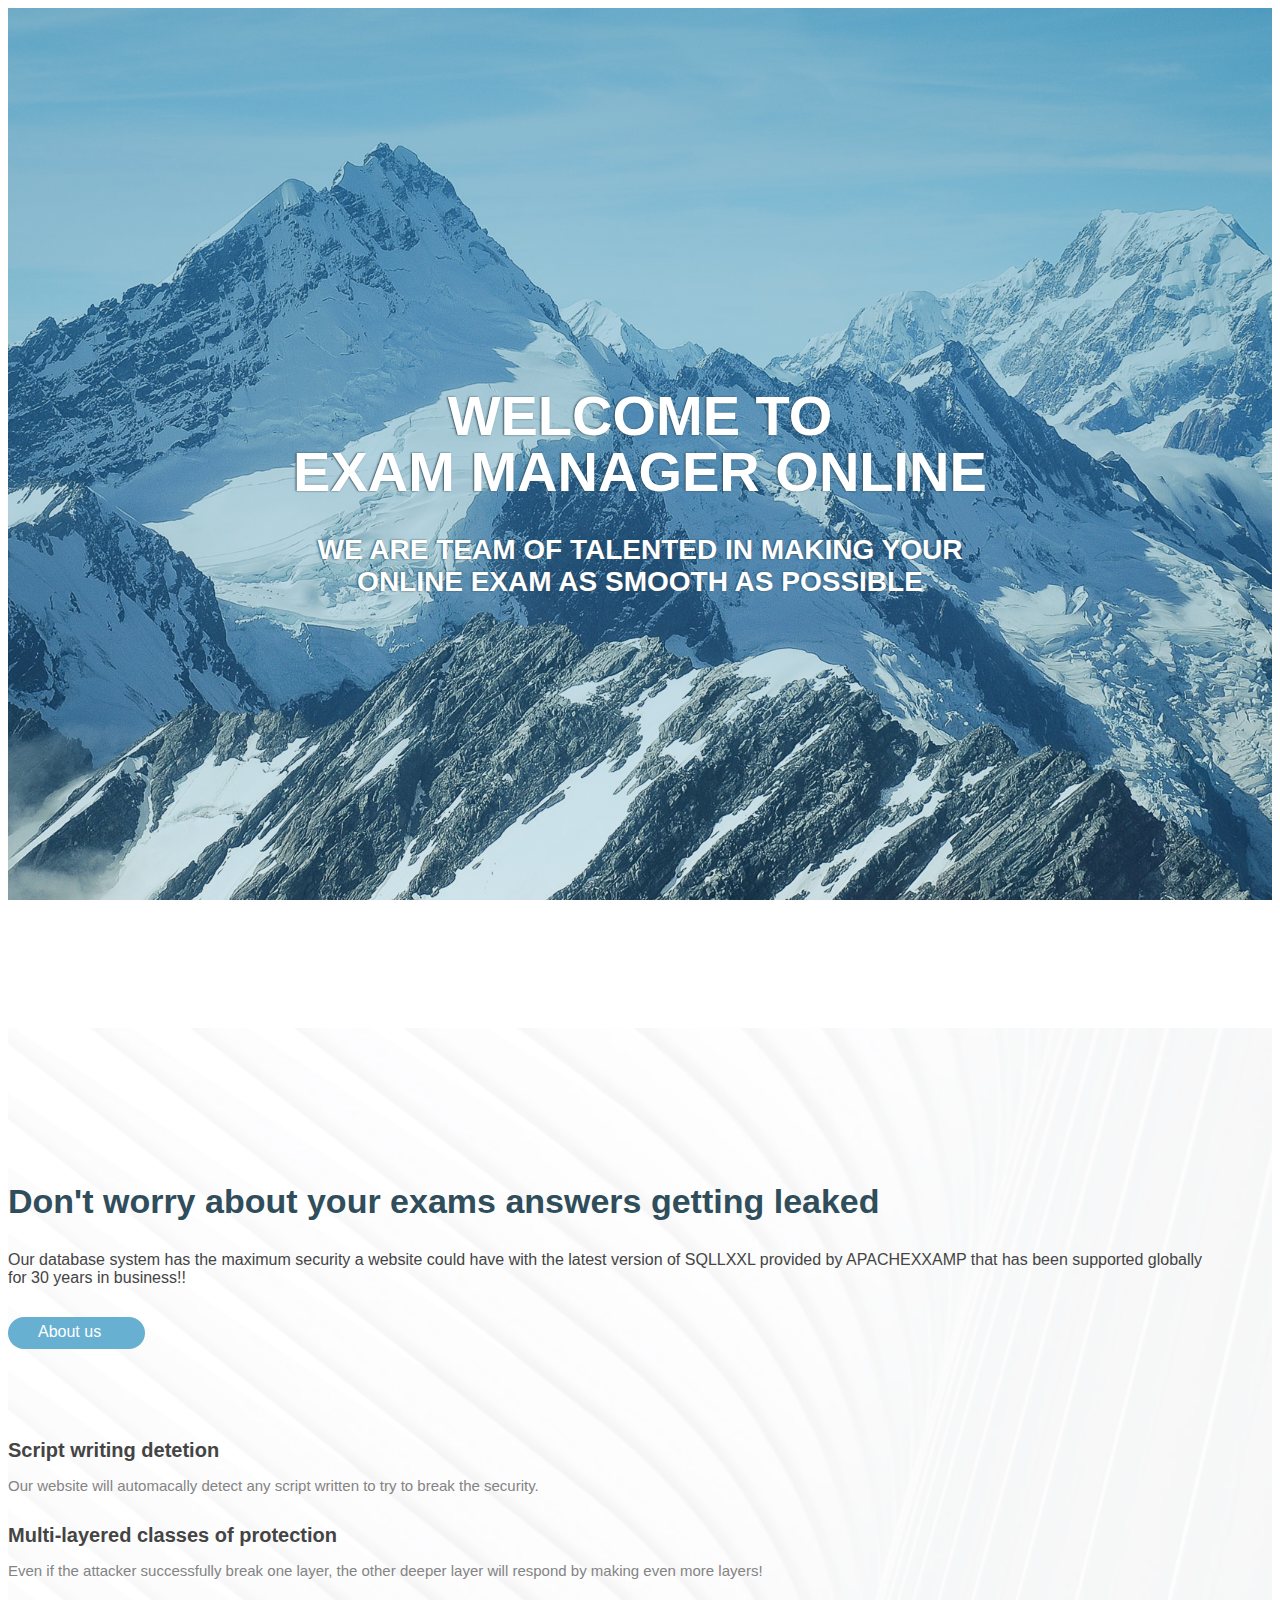
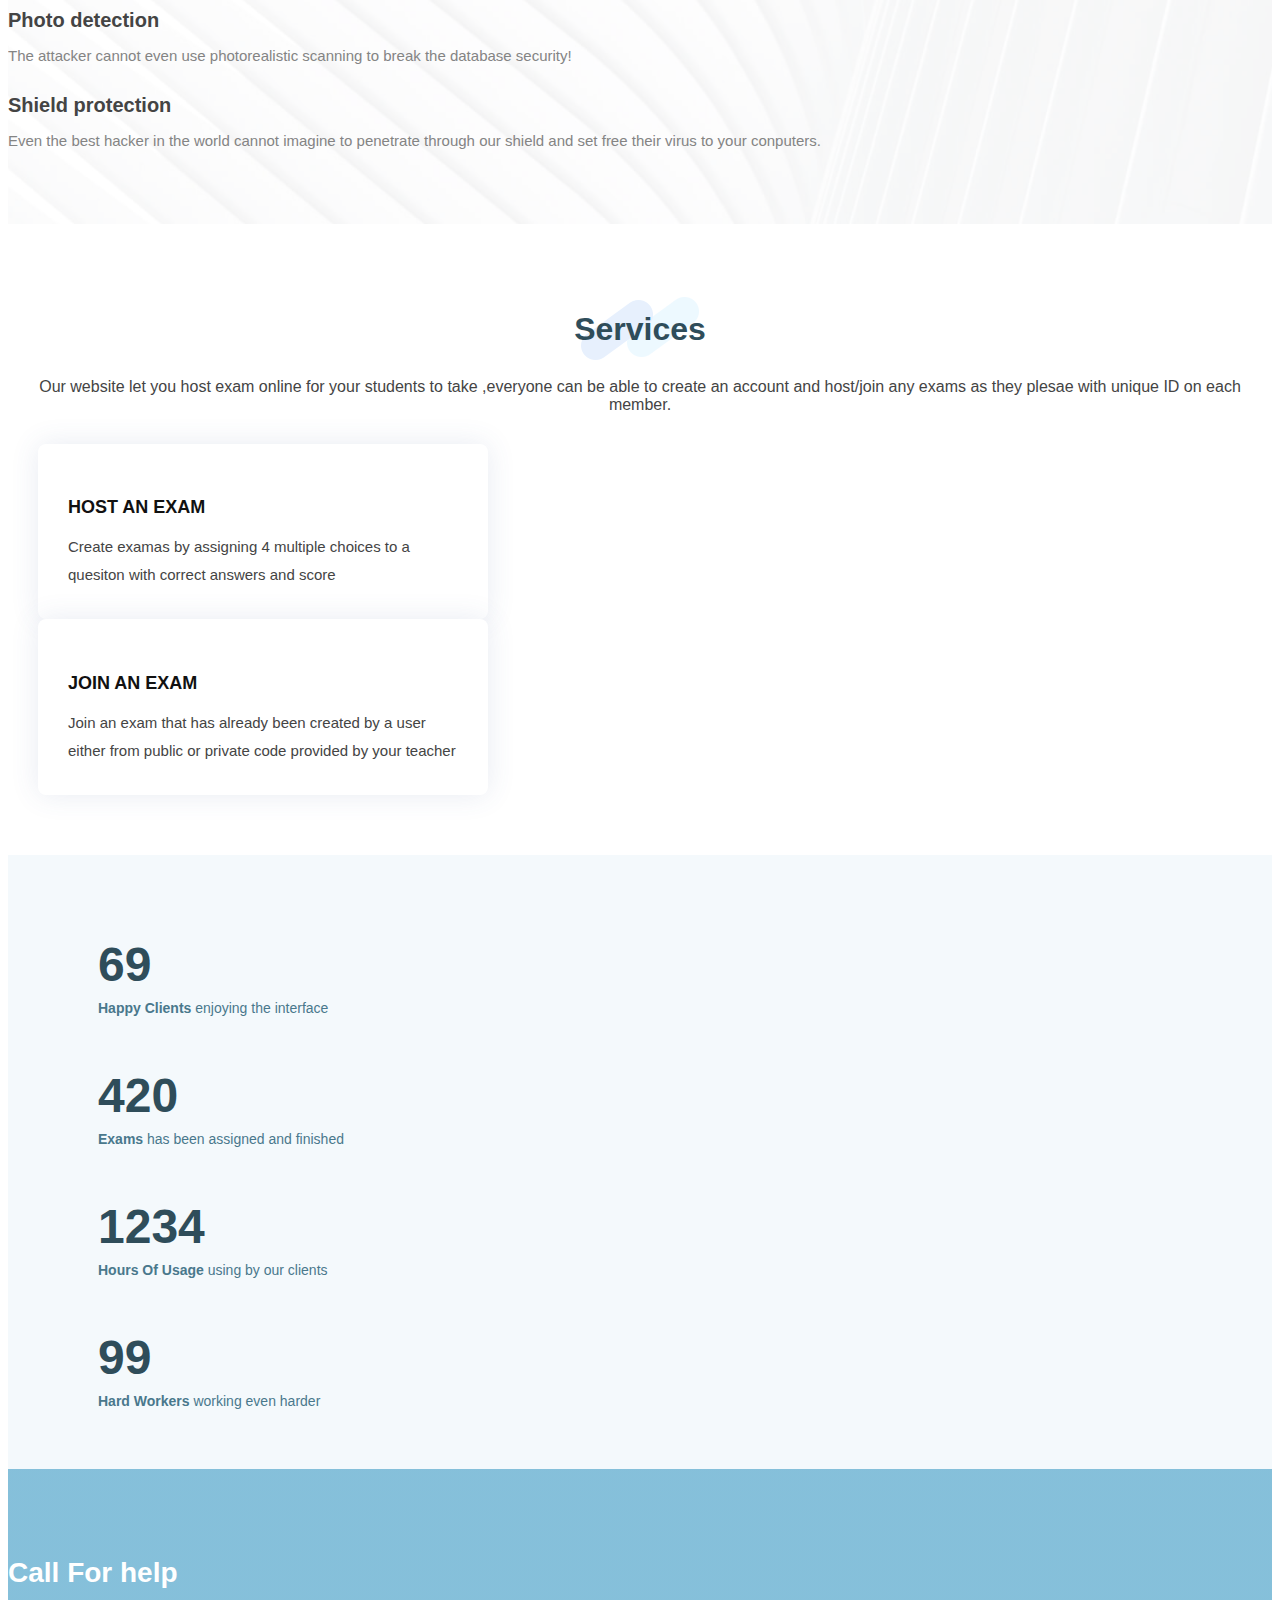
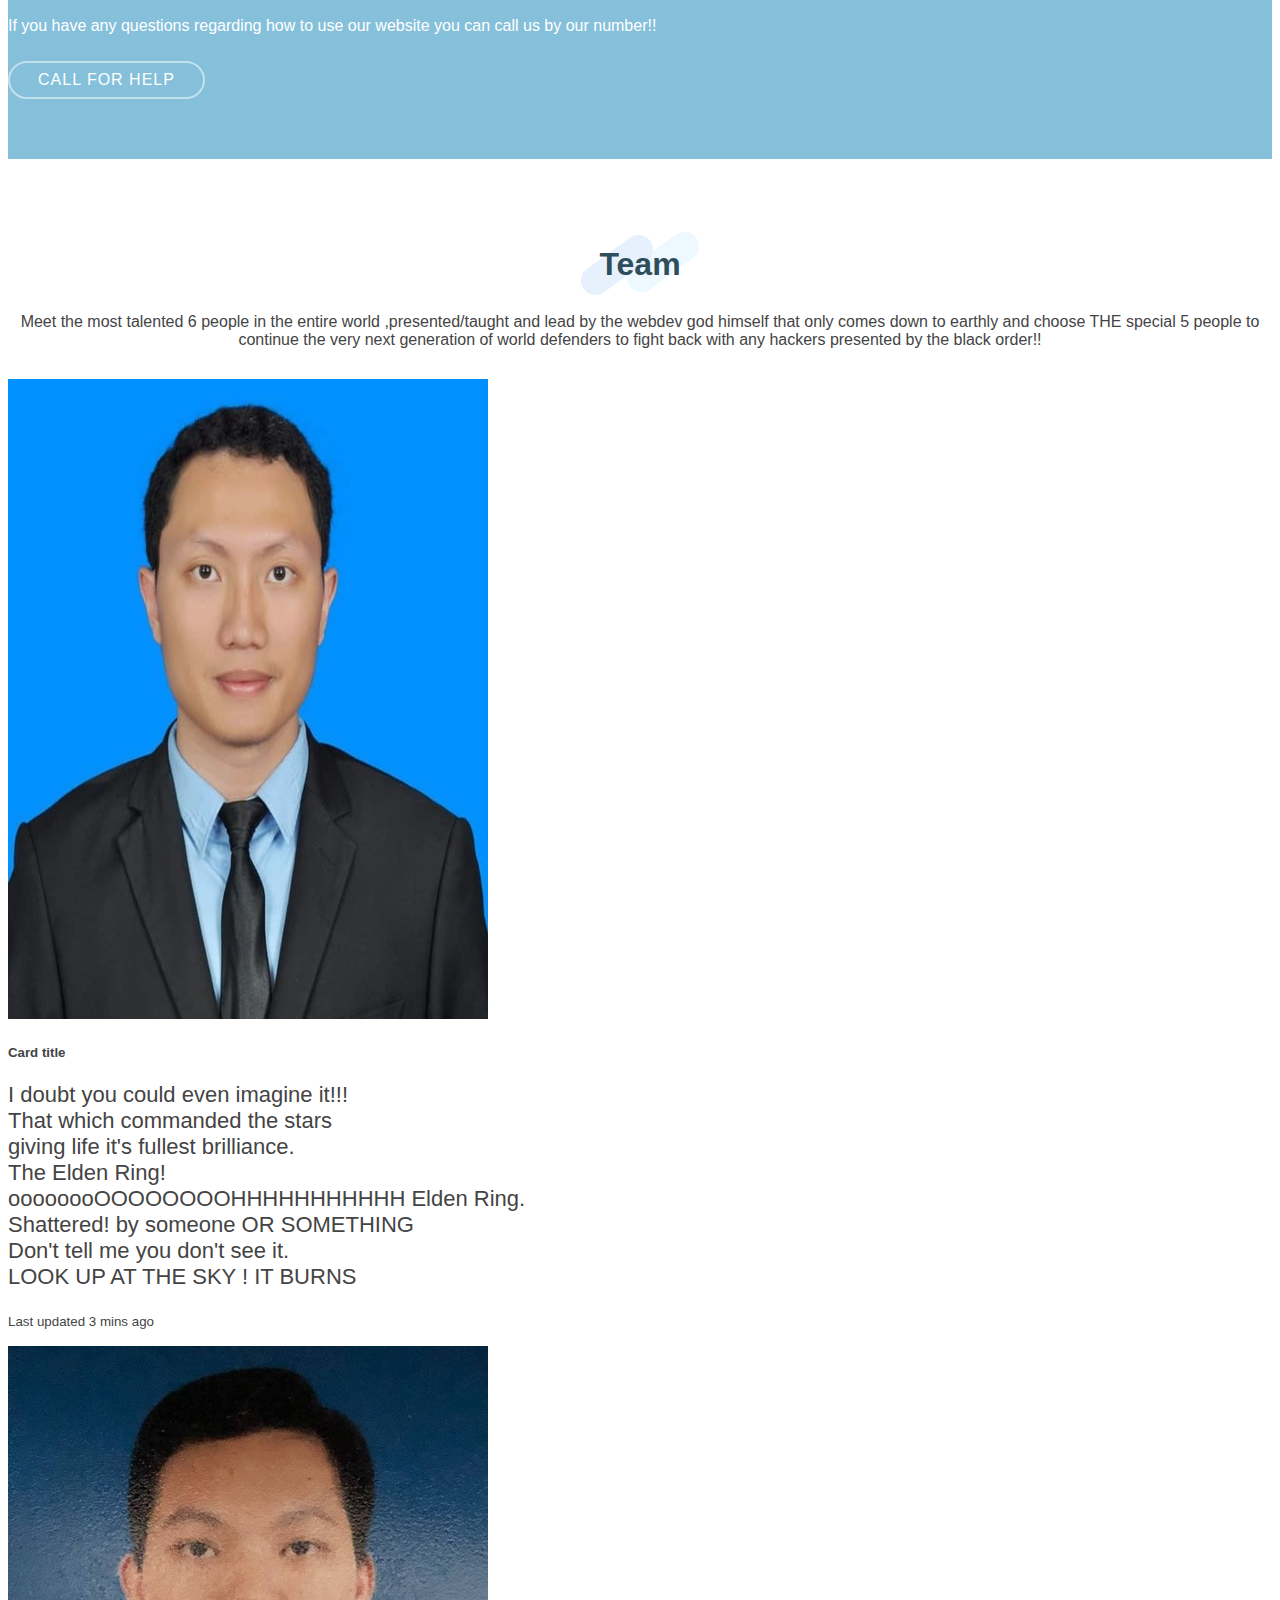
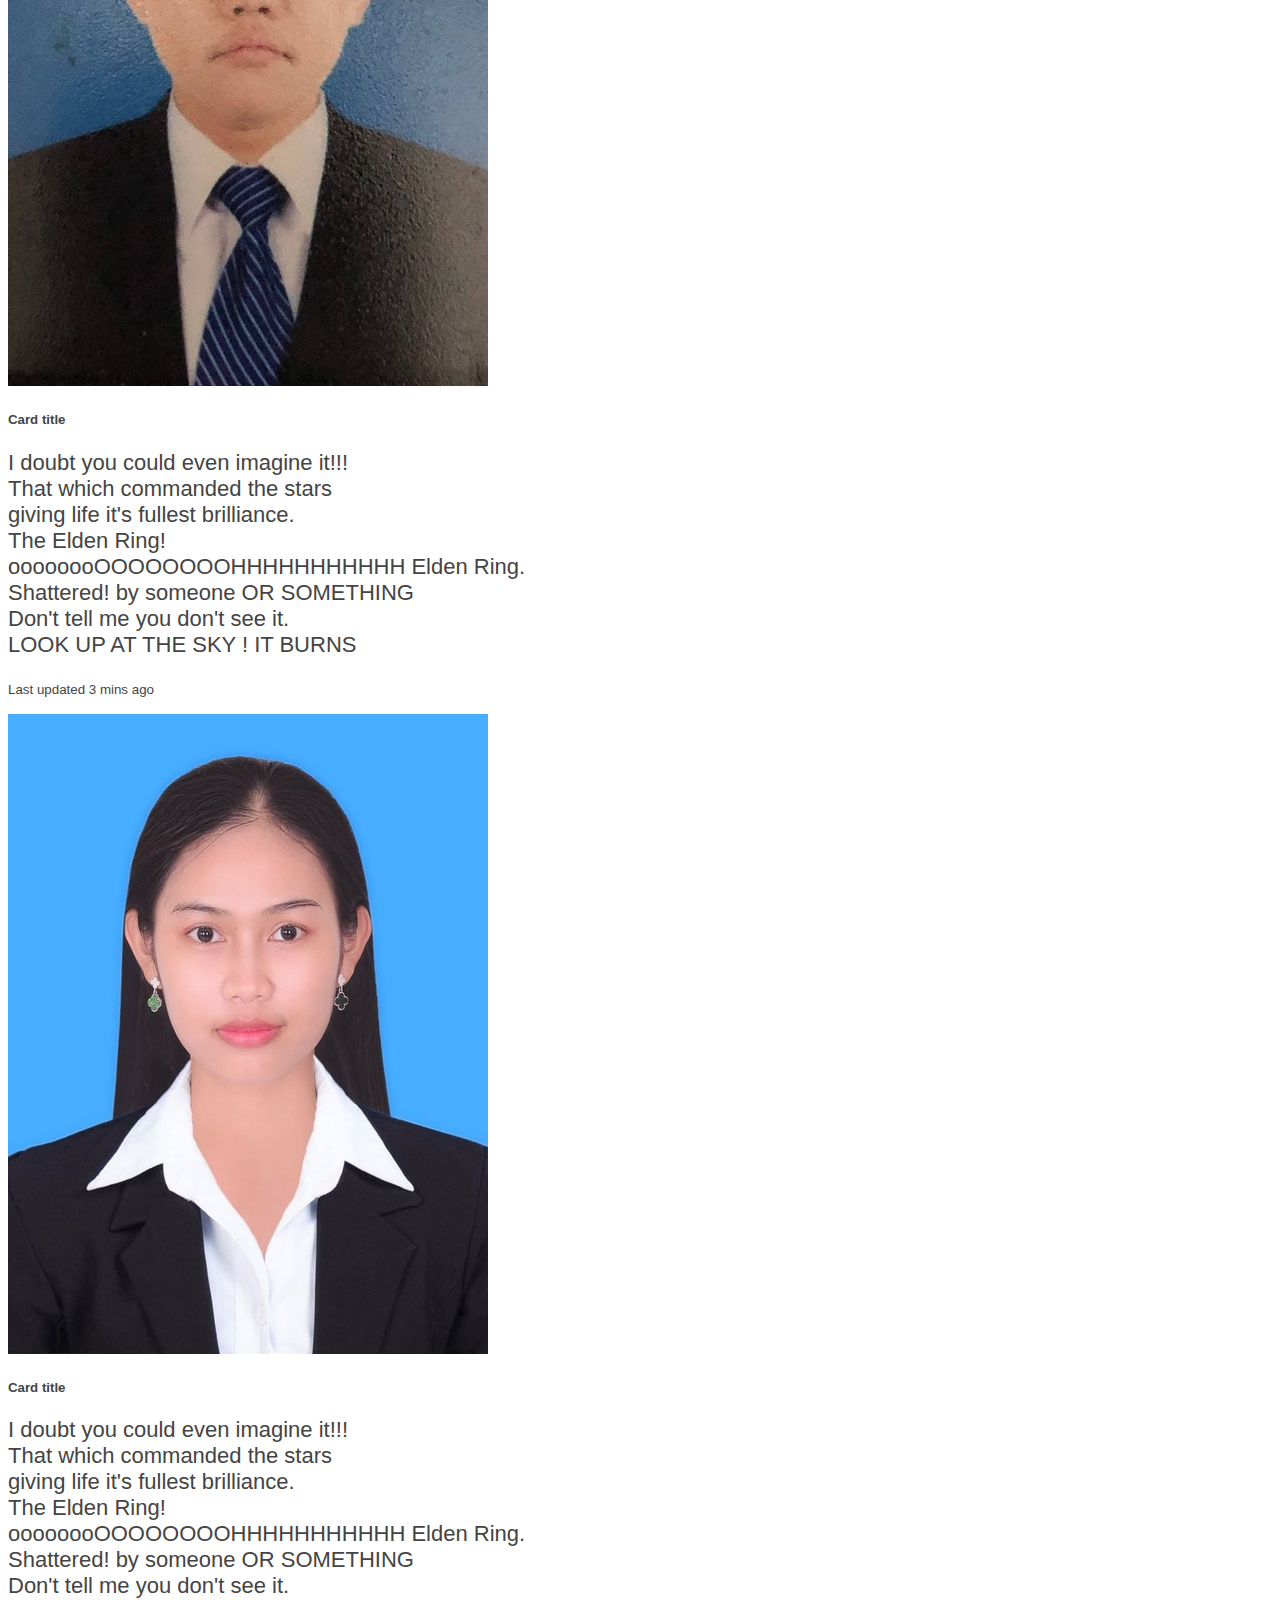
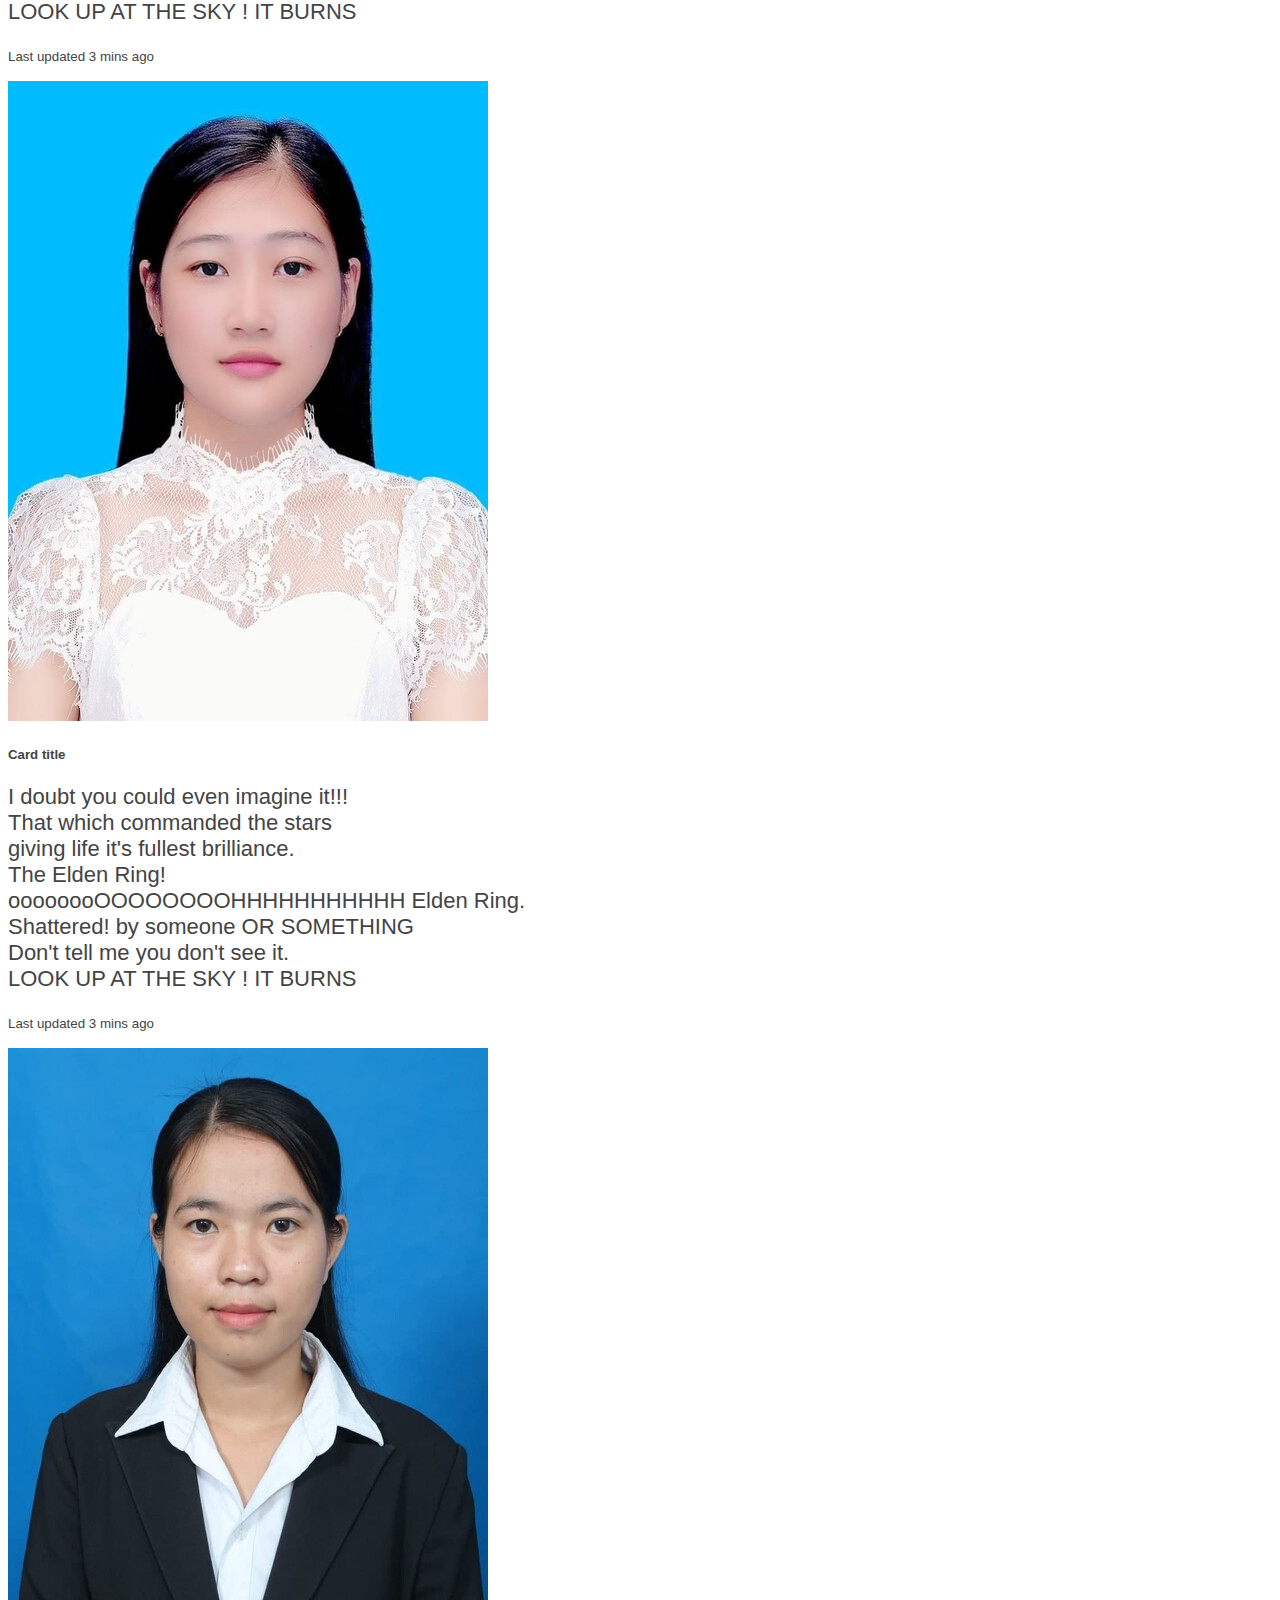
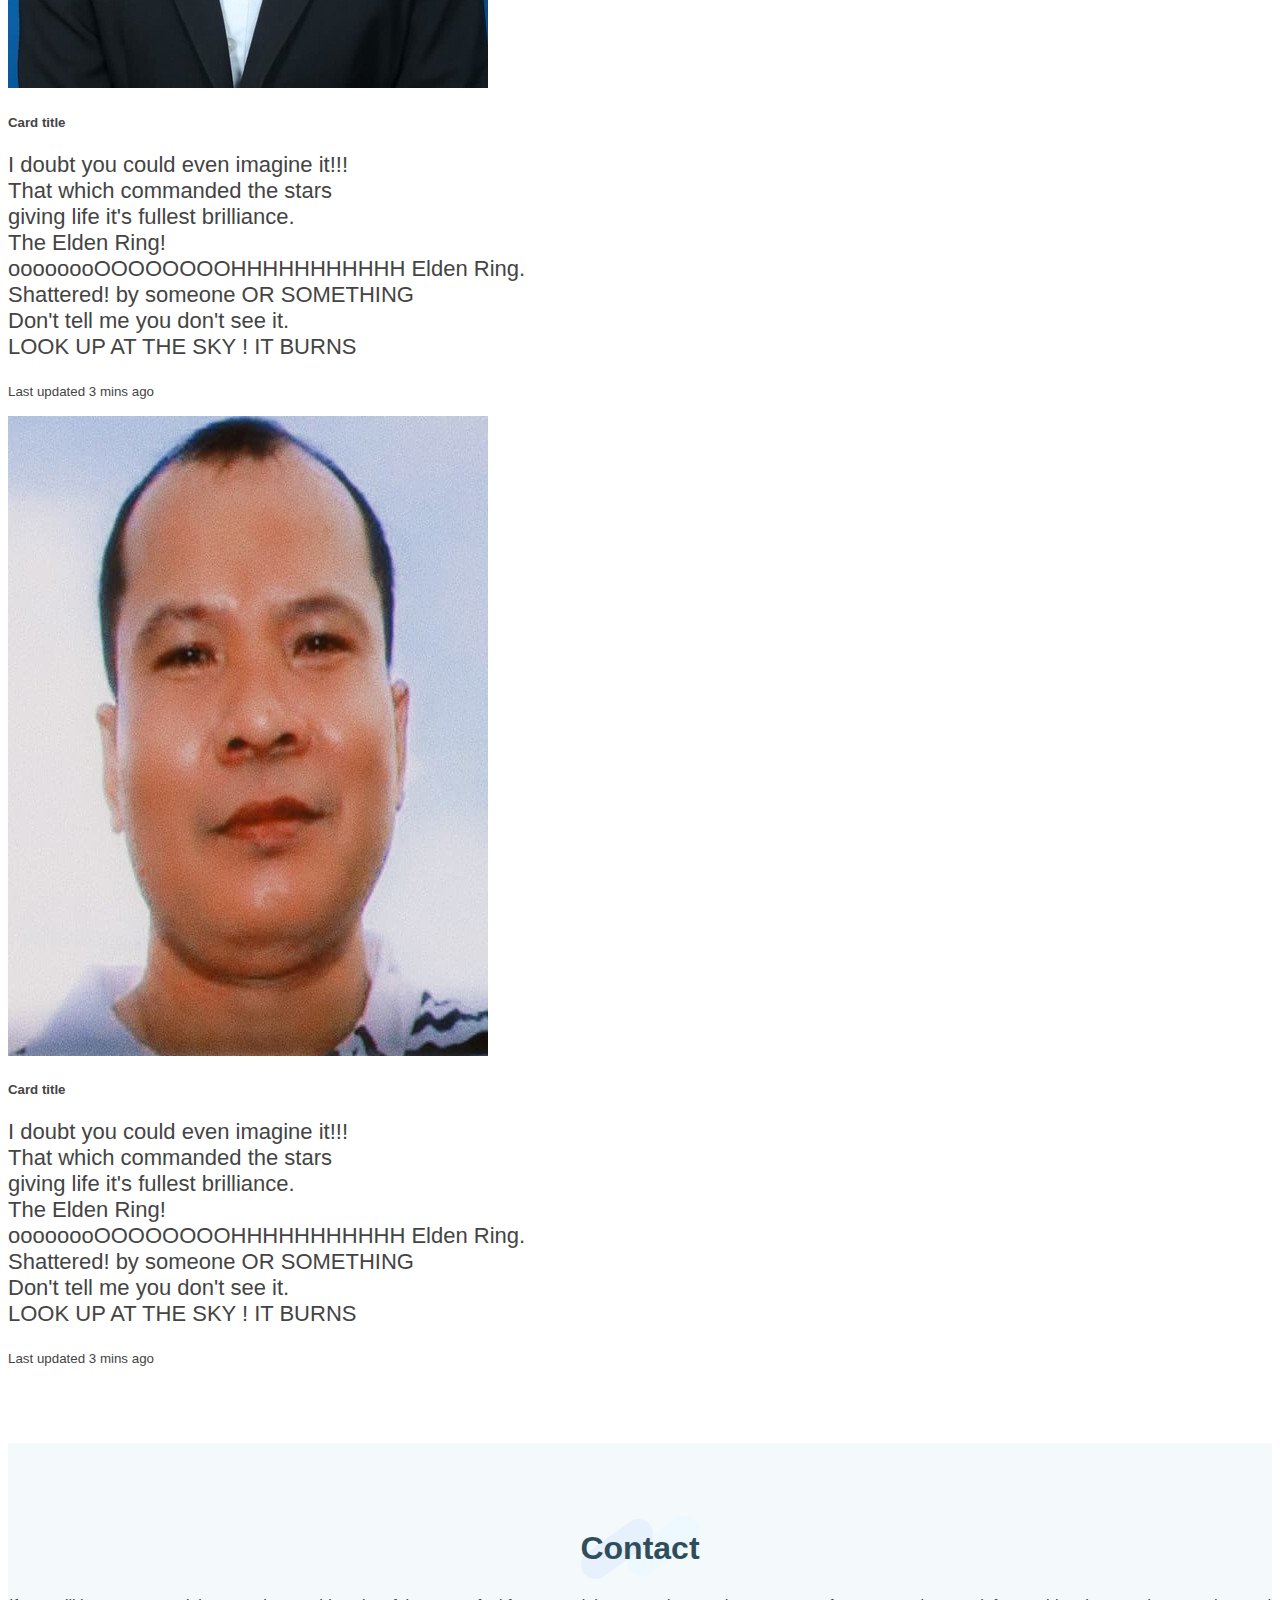
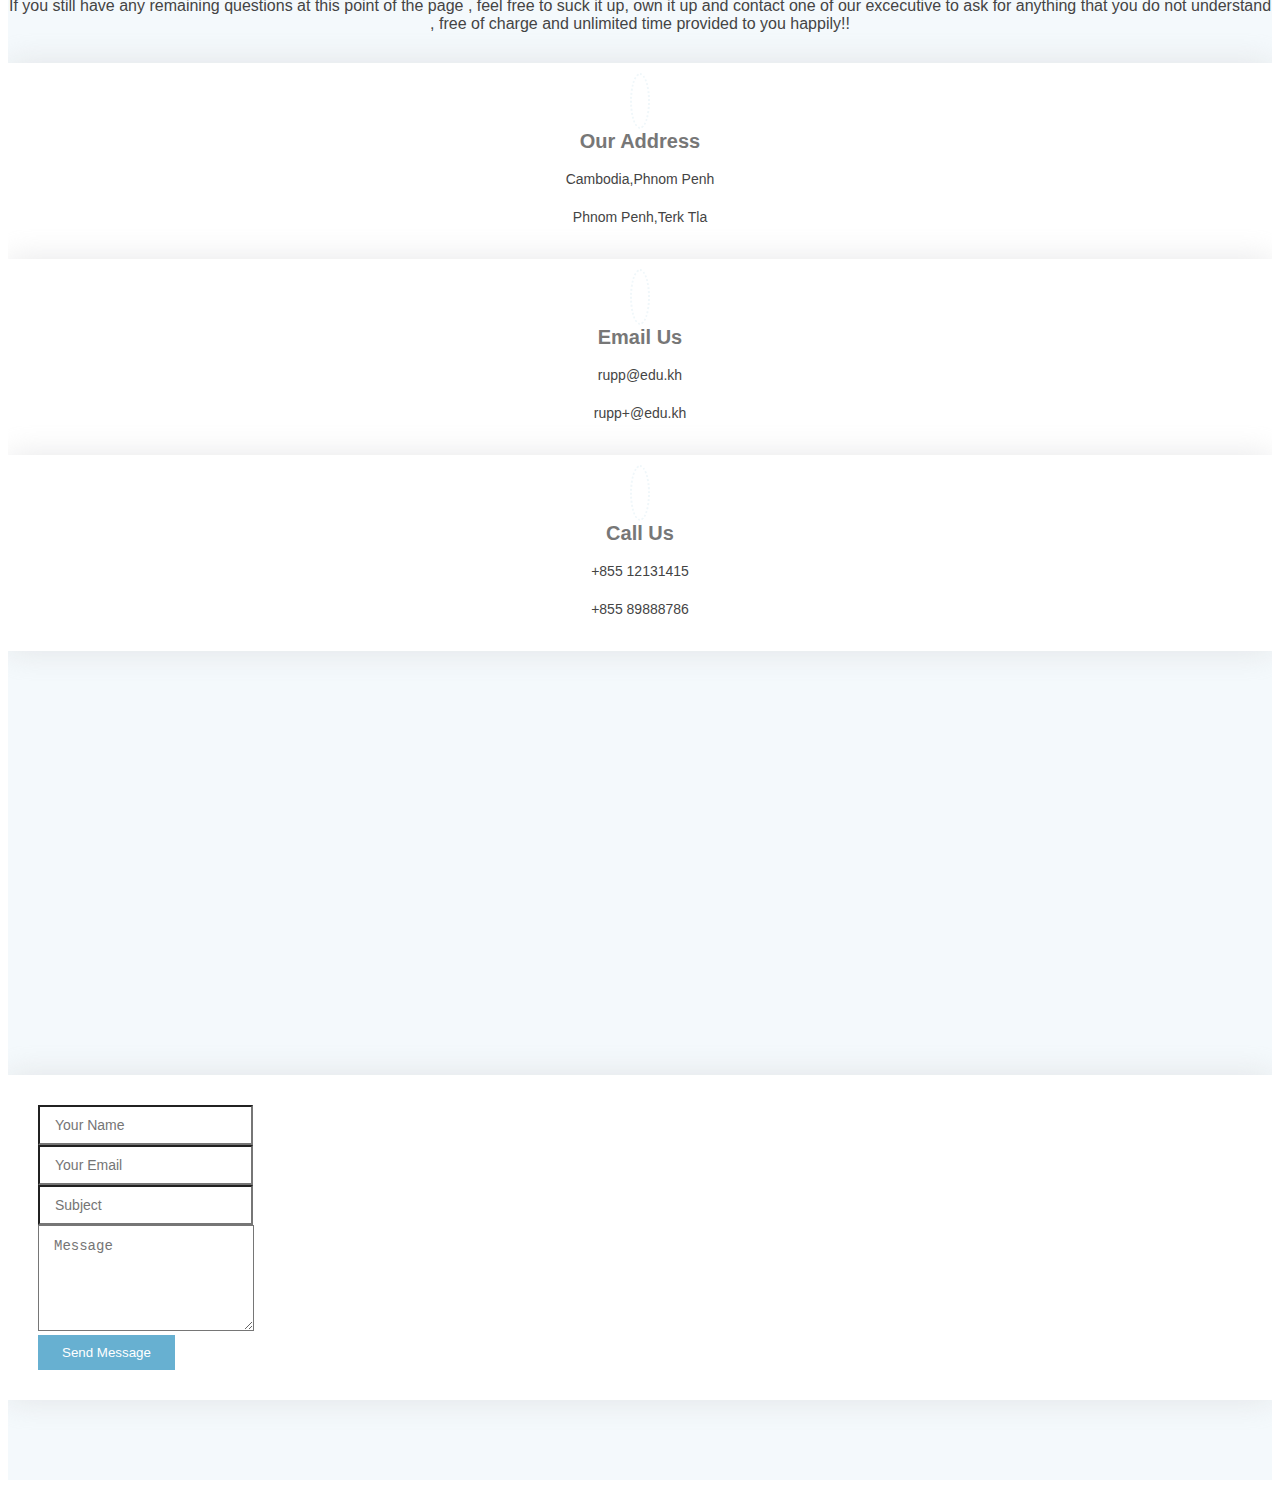
==== public/html/about.html @ d36c4e42 "updated commission" ====
<!DOCTYPE html>
<html lang="en">
<head>
    <meta charset="UTF-8">
    <meta http-equiv="X-UA-Compatible" content="IE=edge">
    <meta name="viewport" content="width=device-width, initial-scale=1.0">
    <title>Exam Manager | About</title>

    <link href="../css/about.css" rel="stylesheet">

    <script>
        var about = document.getElementById("about");
        about.classList.add("active");
    </script>
</head>
<body>
      <!-- ======= Hero Section ======= -->
  <section id="hero">
    <div class="hero-container" data-aos="fade-up">
      <h1>Welcome to <br> Exam Manager Online</h1>
      <h2>We are team of talented in making your <br> online exam as smooth as possible</h2>
    </div>
  </section><!-- End Hero -->

  <main id="main">

    <!-- ======= About Section ======= -->
    <section id="about" class="about">
      <div class="container">

        <div class="row no-gutters">
          <div class="content col-xl-5 d-flex align-items-stretch" data-aos="fade-up">
            <div class="content">
              <h3>Don't worry about your exams answers getting leaked</h3>
              <p>
                Our database system has the maximum security a website could have with the latest version of SQLLXXL provided by APACHEXXAMP that has been supported globally for 30 years in business!!
              </p>
              <a href="#" class="about-btn">About us <i class="bx bx-chevron-right"></i></a>
            </div>
          </div>
          <div class="col-xl-7 d-flex align-items-stretch">
            <div class="icon-boxes d-flex flex-column justify-content-center">
              <div class="row">
                <div class="col-md-6 icon-box" data-aos="fade-up" data-aos-delay="100">
                  <i class="bx bx-receipt"></i>
                  <h4>Script writing detetion</h4>
                  <p>Our website will automacally detect any script written to try to break the security.</p>
                </div>
                <div class="col-md-6 icon-box" data-aos="fade-up" data-aos-delay="200">
                  <i class="bx bx-cube-alt"></i>
                  <h4>Multi-layered classes of protection</h4>
                  <p>Even if the attacker successfully break one layer, the other deeper layer will respond by making even more layers!</p>
                </div>
                <div class="col-md-6 icon-box" data-aos="fade-up" data-aos-delay="300">
                  <i class="bx bx-images"></i>
                  <h4>Photo detection</h4>
                  <p>The attacker cannot even use photorealistic scanning to break the database security!</p>
                </div>
                <div class="col-md-6 icon-box" data-aos="fade-up" data-aos-delay="400">
                  <i class="bx bx-shield"></i>
                  <h4>Shield protection</h4>
                  <p>Even the best hacker in the world cannot imagine to penetrate through our shield and set free their virus to your conputers.</p>
                </div>
              </div>
            </div><!-- End .content-->
          </div>
        </div>

      </div>
    </section><!-- End About Section -->

    <!-- ======= Services Section ======= -->
    <section id="services" class="services">
      <div class="container">

        <div class="section-title" data-aos="fade-in" data-aos-delay="100">
          <h2>Services</h2>
          <p>Our website let you host exam online for your students to take ,everyone can be able to create an account and host/join any exams as they plesae with unique ID on each member.</p>
        </div>

        <div class="row justify-content-center">
          <div class="col-md-12 col-lg-6 d-flex align-items-stretch mb-5 mb-lg-0" style="max-width:450px;margin:0px 30px;">
            <div class="icon-box" data-aos="fade-up">
              <div class="icon"><i class="bi bi-clipboard2"></i></div>
              <h4 class="title"><a href="../php/testmaking.php">HOST AN EXAM</a></h4>
              <p class="description">Create examas by assigning 4 multiple choices to a quesiton with correct answers and score</p>
            </div>
          </div>

          <div class="col-md-12 col-lg-6 d-flex align-items-stretch mb-5 mb-lg-0" style="max-width:450px;margin:0px 30px;">
            <div class="icon-box" data-aos="fade-up" data-aos-delay="100">
              <div class="icon"><i class="bi bi-clipboard2-check"></i></div>
              <h4 class="title"><a href="../php/TestTaking.php">JOIN AN EXAM</a></h4>
              <p class="description">Join an exam that has already been created by a user either from public or private code provided by your teacher</p>
            </div>
          </div>

        </div>

      </div>
    </section><!-- End Services Section -->

    <!-- ======= Counts Section ======= -->
    <section id="counts" class="counts  section-bg">
      <div class="container">

        <div class="row no-gutters">

          <div class="col-lg-3 col-md-6 d-md-flex align-items-md-stretch">
            <div class="count-box">
              <i class="bi bi-emoji-smile"></i>
              <span>69</span>
              <p><strong>Happy Clients</strong> enjoying the interface</p>
            </div>
          </div>

          <div class="col-lg-3 col-md-6 d-md-flex align-items-md-stretch">
            <div class="count-box">
              <i class="bi bi-journal-richtext"></i>
              <span>420</span>
              <p><strong>Exams</strong> has been assigned and finished</p>
            </div>
          </div>

          <div class="col-lg-3 col-md-6 d-md-flex align-items-md-stretch">
            <div class="count-box">
                <i class="bi bi-person-workspace"></i>
              <span>1234</span>
              <p><strong>Hours Of Usage</strong> using by our clients</p>
            </div>
          </div>

          <div class="col-lg-3 col-md-6 d-md-flex align-items-md-stretch">
            <div class="count-box">
              <i class="bi bi-people"></i>
              <span>99</span>
              <p><strong>Hard Workers</strong> working even harder</p>
            </div>
          </div>

        </div>

      </div>
    </section><!-- End Counts Section -->

    <!-- ======= Cta Section ======= -->
    <section id="cta" class="cta">
      <div class="container" data-aos="zoom-in">

        <div class="text-center">
          <h3>Call For help</h3>
          <p> If you have any questions regarding how to use our website you can call us by our number!!</p>
          <a class="cta-btn" href="#callus">Call for help</a>
        </div>

      </div>
    </section><!-- End Cta Section -->

    <!-- ======= Team Section ======= -->
    <section id="team" class="team">
      <div class="container">

        <div class="section-title" data-aos="fade-in" data-aos-delay="100">
          <h2>Team</h2>
          <p class="h5">
            Meet the most talented 6 people in the entire world ,presented/taught and lead by the webdev god himself 
            that only comes down to earthly and choose THE special 5 people to continue the very next generation of 
            world defenders to fight back with any hackers presented by the black order!!
          </p>
        </div>

        <div class="row justify-content-center">

            <div class="card mb-3" style="max-width: 92%;" id="member1">
                <div class="row g-0">
                  <div class="member-img col-md-4">
                    <img src="../img/member1.jpg" class="img-fluid rounded-start frame" alt="...">
                  </div>
                  <div class="col-md-8 member">
                    <div class="member-info">
                      <h5 class="card-title h1">Card title</h5>
                        <p class="card-text" style="font-size:22px;">
                            I doubt you could even imagine it!!! <br>
                            That which commanded the stars <br>
                            giving life it's fullest brilliance. <br> 
                            The Elden Ring! <br>
                            oooooooOOOOOOOOHHHHHHHHHHH Elden Ring. <br>
                            Shattered! by someone OR SOMETHING <br>
                            Don't tell me you don't see it. <br>
                            LOOK UP AT THE SKY ! IT BURNS <br>
                        </p>
                      <p class="card-text"><small class="text-muted">Last updated 3 mins ago</small></p>
                    </div>
                    <div class="social">
                        <a href="https://twitter.com" target="_blank"><i class="bi bi-twitter"></i></a>
                        <a href="https://facebook.com" target="_blank"><i class="bi bi-facebook"></i></a>
                        <a href="https://instagram.com" target="_blank"><i class="bi bi-instagram"></i></a>
                        <a href="https://linkedin.com" target="_blank"><i class="bi bi-linkedin"></i></a>
                      </div>    
                  </div>
                </div>
              </div>
              <div class="card mb-3" style="max-width: 92%;" id="member2">
                <div class="row g-0">
                  <div class="member-img col-md-4">
                    <img src="../img/member2.jpg" class="img-fluid rounded-start frame" alt="...">
                  </div>
                  <div class="col-md-8 member">
                    <div class="member-info">
                      <h5 class="card-title h1">Card title</h5>
                        <p class="card-text" style="font-size:22px;">
                            I doubt you could even imagine it!!! <br>
                            That which commanded the stars <br>
                            giving life it's fullest brilliance. <br> 
                            The Elden Ring! <br>
                            oooooooOOOOOOOOHHHHHHHHHHH Elden Ring. <br>
                            Shattered! by someone OR SOMETHING <br>
                            Don't tell me you don't see it. <br>
                            LOOK UP AT THE SKY ! IT BURNS <br>
                        </p>
                      <p class="card-text"><small class="text-muted">Last updated 3 mins ago</small></p>
                    </div>
                    <div class="social">
                        <a href="https://twitter.com" target="_blank"><i class="bi bi-twitter"></i></a>
                        <a href="https://facebook.com" target="_blank"><i class="bi bi-facebook"></i></a>
                        <a href="https://instagram.com" target="_blank"><i class="bi bi-instagram"></i></a>
                        <a href="https://linkedin.com" target="_blank"><i class="bi bi-linkedin"></i></a>
                      </div>    
                  </div>
                </div>
              </div>
              <div class="card mb-3" style="max-width: 92%;" id="member3">
                <div class="row g-0">
                  <div class="member-img col-md-4">
                    <img src="../img/member3.jpg" class="img-fluid rounded-start frame" alt="...">
                  </div>
                  <div class="col-md-8 member">
                    <div class="member-info">
                      <h5 class="card-title h1">Card title</h5>
                        <p class="card-text" style="font-size:22px;">
                            I doubt you could even imagine it!!! <br>
                            That which commanded the stars <br>
                            giving life it's fullest brilliance. <br> 
                            The Elden Ring! <br>
                            oooooooOOOOOOOOHHHHHHHHHHH Elden Ring. <br>
                            Shattered! by someone OR SOMETHING <br>
                            Don't tell me you don't see it. <br>
                            LOOK UP AT THE SKY ! IT BURNS <br>
                        </p>
                      <p class="card-text"><small class="text-muted">Last updated 3 mins ago</small></p>
                    </div>
                    <div class="social">
                        <a href="https://twitter.com" target="_blank"><i class="bi bi-twitter"></i></a>
                        <a href="https://facebook.com" target="_blank"><i class="bi bi-facebook"></i></a>
                        <a href="https://instagram.com" target="_blank"><i class="bi bi-instagram"></i></a>
                        <a href="https://linkedin.com" target="_blank"><i class="bi bi-linkedin"></i></a>
                      </div>    
                  </div>
                </div>
              </div>
              <div class="card mb-3" style="max-width: 92%;" id="member4">
                <div class="row g-0">
                  <div class="member-img col-md-4">
                    <img src="../img/member4.jpg" class="img-fluid rounded-start frame" alt="...">
                  </div>
                  <div class="col-md-8 member">
                    <div class="member-info">
                      <h5 class="card-title h1">Card title</h5>
                        <p class="card-text" style="font-size:22px;">
                            I doubt you could even imagine it!!! <br>
                            That which commanded the stars <br>
                            giving life it's fullest brilliance. <br> 
                            The Elden Ring! <br>
                            oooooooOOOOOOOOHHHHHHHHHHH Elden Ring. <br>
                            Shattered! by someone OR SOMETHING <br>
                            Don't tell me you don't see it. <br>
                            LOOK UP AT THE SKY ! IT BURNS <br>
                        </p>
                      <p class="card-text"><small class="text-muted">Last updated 3 mins ago</small></p>
                    </div>
                    <div class="social">
                        <a href="https://twitter.com" target="_blank"><i class="bi bi-twitter"></i></a>
                        <a href="https://facebook.com" target="_blank"><i class="bi bi-facebook"></i></a>
                        <a href="https://instagram.com" target="_blank"><i class="bi bi-instagram"></i></a>
                        <a href="https://linkedin.com" target="_blank"><i class="bi bi-linkedin"></i></a>
                      </div>    
                  </div>
                </div>
              </div>
              <div class="card mb-3" style="max-width: 92%;" id="member5">
                <div class="row g-0">
                  <div class="member-img col-md-4">
                    <img src="../img/member5.jpg" class="img-fluid rounded-start frame" alt="...">
                  </div>
                  <div class="col-md-8 member">
                    <div class="member-info">
                      <h5 class="card-title h1">Card title</h5>
                        <p class="card-text" style="font-size:22px;">
                            I doubt you could even imagine it!!! <br>
                            That which commanded the stars <br>
                            giving life it's fullest brilliance. <br> 
                            The Elden Ring! <br>
                            oooooooOOOOOOOOHHHHHHHHHHH Elden Ring. <br>
                            Shattered! by someone OR SOMETHING <br>
                            Don't tell me you don't see it. <br>
                            LOOK UP AT THE SKY ! IT BURNS <br>
                        </p>
                      <p class="card-text"><small class="text-muted">Last updated 3 mins ago</small></p>
                    </div>
                    <div class="social">
                        <a href="https://twitter.com" target="_blank"><i class="bi bi-twitter"></i></a>
                        <a href="https://facebook.com" target="_blank"><i class="bi bi-facebook"></i></a>
                        <a href="https://instagram.com" target="_blank"><i class="bi bi-instagram"></i></a>
                        <a href="https://linkedin.com" target="_blank"><i class="bi bi-linkedin"></i></a>
                      </div>    
                  </div>
                </div>
              </div>
              <div class="card mb-3" style="max-width: 92%;" id="member6">
                <div class="row g-0">
                  <div class="member-img col-md-4">
                    <img src="../img/member6.jpg" class="img-fluid rounded-start frame" alt="...">
                  </div>
                  <div class="col-md-8 member">
                    <div class="member-info">
                      <h5 class="card-title h1">Card title</h5>
                        <p class="card-text" style="font-size:22px;">
                            I doubt you could even imagine it!!! <br>
                            That which commanded the stars <br>
                            giving life it's fullest brilliance. <br> 
                            The Elden Ring! <br>
                            oooooooOOOOOOOOHHHHHHHHHHH Elden Ring. <br>
                            Shattered! by someone OR SOMETHING <br>
                            Don't tell me you don't see it. <br>
                            LOOK UP AT THE SKY ! IT BURNS <br>
                        </p>
                      <p class="card-text"><small class="text-muted">Last updated 3 mins ago</small></p>
                    </div>
                    <div class="social">
                        <a href="https://twitter.com" target="_blank"><i class="bi bi-twitter"></i></a>
                        <a href="https://facebook.com" target="_blank"><i class="bi bi-facebook"></i></a>
                        <a href="https://instagram.com" target="_blank"><i class="bi bi-instagram"></i></a>
                        <a href="https://linkedin.com" target="_blank"><i class="bi bi-linkedin"></i></a>
                      </div>    
                  </div>
                </div>
              </div>

        </div>

      </div>
    </section><!-- End Team Section -->

    <!-- ======= Contact Section ======= -->
    <section id="contact" class="contact section-bg">
      <div class="container" data-aos="fade-up">

        <div class="section-title">
          <h2>Contact</h2>
          <p>
            If you still have any remaining questions at this point of the page , 
            feel free to suck it up, own it up and contact one of our excecutive to ask for anything 
            that you do not understand , free of charge and unlimited time provided to you happily!!
          </p>
        </div>

        <div class="row">
          <div class="col-lg-6">
            <div class="info-box mb-4">
              <i class="bx bx-map"></i>
              <h3>Our Address</h3>
              <p>Cambodia,Phnom Penh</p>
              <p>Phnom Penh,Terk Tla</p>
            </div>
          </div>

          <div class="col-lg-3 col-md-6">
            <div class="info-box  mb-4">
              <i class="bx bx-envelope"></i>
              <h3>Email Us</h3>
              <p>rupp@edu.kh</p>
              <p>rupp+@edu.kh</p>
            </div>
          </div>

          <div class="col-lg-3 col-md-6">
            <div class="info-box  mb-4">
              <i class="bx bx-phone-call"></i>
              <h3>Call Us</h3>
              <p>+855 12131415</p>
              <p>+855 89888786</p>
            </div>
          </div>

        </div>

        <div class="row">

          <div class="col-lg-6 ">
              
            <iframe class="mb-4 mb-lg-0" src="https://www.google.com/maps/embed?pb=!1m18!1m12!1m3!1d13147.472378768614!2d104.88879901962244!3d11.568559429737054!2m3!1f0!2f0!3f0!3m2!1i1024!2i768!4f13.1!3m3!1m2!1s0x3109519fe4077d69%3A0x20138e822e434660!2z4Z6f4Z624Z6b4Z6K4Z-G4Z6U4Z684Z6b4Z6R4Z684Z6AIOGen-GetuGegOGem-GenOGet-GekeGfkuGemeGetuGem-GfkOGemeGel-GevOGemOGet-Gek-GfkuGekeGel-GfkuGek-GfhuGeluGfgeGeiQ!5e0!3m2!1sen!2skh!4v1644415998286!5m2!1sen!2skh" frameborder="0" style="border:0; width: 100%; height: 420px;" allowfullscreen></iframe>
          </div>

          <div class="col-lg-6">
            <form action="../php/about.php" method="post" role="form" class="php-email-form">
              <div class="row">
                <div class="col-md-6 form-group">
                  <input type="text" name="name" class="form-control" id="name" placeholder="Your Name" required>
                </div>
                <div class="col-md-6 form-group mt-3 mt-md-0">
                  <input type="email" class="form-control" name="email" id="email" placeholder="Your Email" required>
                </div>
              </div>
              <div class="form-group mt-3">
                <input type="text" class="form-control" name="subject" id="subject" placeholder="Subject" required>
              </div>
              <div class="form-group mt-3">
                <textarea class="form-control" name="message" rows="5" placeholder="Message" required></textarea>
              </div>
              <div class="my-3">
                <div class="loading">Loading</div>
                <div class="error-message"></div>
                <div class="sent-message">Your message has been sent. Thank you!</div>
              </div>
              <div class="text-center"><button type="submit">Send Message</button></div>
            </form>
          </div>

        </div>

      </div>
    </section><!-- End Contact Section -->

  </main><!-- End #main -->
        
</body>
</html>
---- public/css/about.css ----
/*--------------------------------------------------------------
# General
--------------------------------------------------------------*/
body {
    font-family: "Open Sans", sans-serif;
    color: #444444;
  }
  
  a {
    text-decoration: none;
    color: #67b0d1;
  }
  
  h1, h2, h3, h4, h5, h6 {
    font-family: "Raleway", sans-serif;
  }
  
  #main {
    margin-top: 90px;
  }
  
  /*--------------------------------------------------------------
  # Hero Section
  --------------------------------------------------------------*/
  #hero {
    width: 100%;
    height: 100vh;
    background: linear-gradient(rgba(55, 142, 181, 0.5), rgba(55, 142, 181, 0.2)), url("../img/hero-bg.jpg") top center;
    background-size: cover;
    position: relative;
    margin-bottom: -90px;
  }
  #hero .hero-container {
    position: absolute;
    bottom: 0;
    top: 0;
    left: 0;
    right: 0;
    display: flex;
    justify-content: center;
    align-items: center;
    flex-direction: column;
    text-align: center;
  }
  #hero h1 {
    margin: 0 0 10px 0;
    font-size: 56px;
    font-weight: 700;
    line-height: 56px;
    text-transform: uppercase;
    color: #fff;
    text-shadow: -1px 0 2px #2f4d5a;
  }
  #hero h2 {
    color: #fff;
    margin-bottom: 50px;
    font-size: 28px;
    text-transform: uppercase;
    font-weight: 700;
    text-shadow: -1px 0 2px #2f4d5a;
  }
  #hero .btn-get-started {
    font-size: 36px;
    display: inline-block;
    padding: 4px 0;
    border-radius: 50px;
    transition: 0.3s ease-in-out;
    margin: 10px;
    width: 64px;
    height: 64px;
    text-align: center;
    border: 2px solid #fff;
    color: #fff;
  }
  #hero .btn-get-started:hover {
    padding-top: 8px;
    background: rgba(255, 255, 255, 0.15);
  }
  @media (min-width: 1024px) {
    #hero {
      background-attachment: fixed;
    }
  }
  @media (max-width: 768px) {
    #hero h1 {
      font-size: 28px;
      line-height: 36px;
    }
    #hero h2 {
      font-size: 18px;
      line-height: 24px;
      margin-bottom: 30px;
    }
  }
  
  /*--------------------------------------------------------------
  # Sections General
  --------------------------------------------------------------*/
  section {
    padding: 60px 0;
    overflow: hidden;
  }
  
  .section-bg {
    background-color: #f4f9fc;
  }
  
  .section-title {
    text-align: center;
    padding-bottom: 30px;
  }
  .section-title h2 {
    font-size: 32px;
    font-weight: bold;
    position: relative;
    margin-bottom: 30px;
    color: #2f4d5a;
    z-index: 2;
  }
  .section-title h2::after {
    content: "";
    position: absolute;
    left: 50%;
    top: 50%;
    transform: translate(-50%, -50%);
    width: 122px;
    height: 66px;
    background: url(../img/section-title-bg.png) no-repeat;
    z-index: -1;
  }
  .section-title p {
    margin-bottom: 0;
  }
  /*--------------------------------------------------------------
  # About
  --------------------------------------------------------------*/
  .about {
    background: url("../img/about-bg.jpg") center center no-repeat;
    background-size: cover;
    padding: 60px 0;
    position: relative;
  }
  .about::before {
    content: "";
    position: absolute;
    left: 0;
    right: 0;
    top: 0;
    bottom: 0;
    background: rgba(255, 255, 255, 0.75);
    z-index: 9;
  }
  .about .container {
    position: relative;
    z-index: 10;
  }
  .about .content {
    padding: 30px 30px 30px 0;
  }
  .about .content h3 {
    font-weight: 700;
    font-size: 34px;
    color: #2f4d5a;
    margin-bottom: 30px;
  }
  .about .content p {
    margin-bottom: 30px;
  }
  .about .content .about-btn {
    display: inline-block;
    background: #67b0d1;
    padding: 6px 44px 8px 30px;
    color: #fff;
    border-radius: 50px;
    transition: 0.3s;
    position: relative;
  }
  .about .content .about-btn i {
    font-size: 18px;
    position: absolute;
    right: 18px;
    top: 9px;
  }
  .about .content .about-btn:hover {
    background: #7bbad7;
  }
  .about .icon-boxes .icon-box {
    margin-top: 30px;
  }
  .about .icon-boxes .icon-box i {
    font-size: 40px;
    color: #67b0d1;
    margin-bottom: 10px;
  }
  .about .icon-boxes .icon-box h4 {
    font-size: 20px;
    font-weight: 700;
    margin: 0 0 10px 0;
  }
  .about .icon-boxes .icon-box p {
    font-size: 15px;
    color: #848484;
  }
  @media (max-width: 1200px) {
    .about .content {
      padding-right: 0;
    }
  }
  @media (max-width: 768px) {
    .about {
      text-align: center;
    }
  }
  
  /*--------------------------------------------------------------
  # Services
  --------------------------------------------------------------*/
  .services .icon-box {
    padding: 30px;
    position: relative;
    overflow: hidden;
    background: #fff;
    box-shadow: 0 0 29px 0 rgba(68, 88, 144, 0.12);
    transition: all 0.3s ease-in-out;
    border-radius: 8px;
    z-index: 1;
  }
  .services .icon-box::before {
    content: "";
    position: absolute;
    background: white;
    right: 0;
    left: 0;
    bottom: 0;
    top: 100%;
    transition: all 0.3s;
    z-index: -1;
  }
  .services .icon-box:hover::before {
    background: #67b0d1;
    top: 0;
    border-radius: 0px;
  }
  .services .icon {
    margin-bottom: 15px;
  }
  .services .icon i {
    font-size: 48px;
    line-height: 1;
    color: #67b0d1;
    transition: all 0.3s ease-in-out;
  }
  .services .title {
    font-weight: 700;
    margin-bottom: 15px;
    font-size: 18px;
  }
  .services .title a {
    color: #111;
  }
  .services .description {
    font-size: 15px;
    line-height: 28px;
    margin-bottom: 0;
  }
  .services .icon-box:hover .title a, .services .icon-box:hover .description {
    color: #fff;
  }
  .services .icon-box:hover .icon i {
    color: #fff;
  }
  
  /*--------------------------------------------------------------
  # Counts
  --------------------------------------------------------------*/
  .counts {
    padding-bottom: 30px;
  }
  .counts .count-box {
    padding: 30px;
    width: 100%;
  }
  .counts .count-box i {
    display: block;
    font-size: 44px;
    color: #67b0d1;
    float: left;
    line-height: 0;
  }
  .counts .count-box span {
    font-size: 48px;
    line-height: 40px;
    display: block;
    font-weight: 700;
    color: #2f4d5a;
    margin-left: 60px;
  }
  .counts .count-box p {
    padding: 15px 0 0 0;
    margin: 0 0 0 60px;
    font-family: "Raleway", sans-serif;
    font-size: 14px;
    color: #49788c;
  }
  .counts .count-box a {
    font-weight: 600;
    display: block;
    margin-top: 20px;
    color: #49788c;
    font-size: 15px;
    font-family: "Poppins", sans-serif;
    transition: ease-in-out 0.3s;
  }
  .counts .count-box a:hover {
    color: #6e9fb4;
  }
  
  /*--------------------------------------------------------------
  # Cta
  --------------------------------------------------------------*/
  .cta {
    background: linear-gradient(rgba(103, 176, 209, 0.8), rgba(103, 176, 209, 0.8)), url("../img/cta-bg.jpg") fixed center center;
    background-size: cover;
    padding: 60px 0;
  }
  .cta h3 {
    color: #fff;
    font-size: 28px;
    font-weight: 700;
  }
  .cta p {
    color: #fff;
  }
  .cta .cta-btn {
    font-family: "Raleway", sans-serif;
    text-transform: uppercase;
    font-weight: 500;
    font-size: 16px;
    letter-spacing: 1px;
    display: inline-block;
    padding: 8px 28px;
    border-radius: 25px;
    transition: 0.5s;
    margin-top: 10px;
    border: 2px solid rgba(255, 255, 255, 0.5);
    color: #fff;
  }
  .cta .cta-btn:hover {
    border-color: #fff;
  }

  /*--------------------------------------------------------------
  # Contact
  --------------------------------------------------------------*/
  .contact {
    padding-bottom: 80px;
  }
  .contact .info-box {
    color: #444444;
    background: #fff;
    text-align: center;
    box-shadow: 0 0 30px rgba(214, 215, 216, 0.6);
    padding: 20px 0 30px 0;
  }
  .contact .info-box i {
    font-size: 32px;
    color: #67b0d1;
    border-radius: 50%;
    padding: 8px;
    border: 2px dotted #f0f7fa;
  }
  .contact .info-box h3 {
    font-size: 20px;
    color: #777777;
    font-weight: 700;
    margin: 10px 0;
  }
  .contact .info-box p {
    padding: 0;
    line-height: 24px;
    font-size: 14px;
    margin-bottom: 0;
  }
  .contact .php-email-form {
    box-shadow: 0 0 30px rgba(214, 215, 216, 0.6);
    padding: 30px;
    background: #fff;
  }
  .contact .php-email-form .error-message {
    display: none;
    color: #fff;
    background: #ed3c0d;
    text-align: left;
    padding: 15px;
    font-weight: 600;
  }
  .contact .php-email-form .error-message br + br {
    margin-top: 25px;
  }
  .contact .php-email-form .sent-message {
    display: none;
    color: #fff;
    background: #18d26e;
    text-align: center;
    padding: 15px;
    font-weight: 600;
  }
  .contact .php-email-form .loading {
    display: none;
    background: #fff;
    text-align: center;
    padding: 15px;
  }
  .contact .php-email-form .loading:before {
    content: "";
    display: inline-block;
    border-radius: 50%;
    width: 24px;
    height: 24px;
    margin: 0 10px -6px 0;
    border: 3px solid #18d26e;
    border-top-color: #eee;
    -webkit-animation: animate-loading 1s linear infinite;
    animation: animate-loading 1s linear infinite;
  }
  .contact .php-email-form input, .contact .php-email-form textarea {
    border-radius: 0;
    box-shadow: none;
    font-size: 14px;
  }
  .contact .php-email-form input::focus, .contact .php-email-form textarea::focus {
    background-color: #67b0d1;
  }
  .contact .php-email-form input {
    padding: 10px 15px;
  }
  .contact .php-email-form textarea {
    padding: 12px 15px;
  }
  .contact .php-email-form button[type=submit] {
    background: #67b0d1;
    border: 0;
    padding: 10px 24px;
    color: #fff;
    transition: 0.4s;
  }
  .contact .php-email-form button[type=submit]:hover {
    background: #8ec4dd;
  }
  @-webkit-keyframes animate-loading {
    0% {
      transform: rotate(0deg);
    }
    100% {
      transform: rotate(360deg);
    }
  }
  @keyframes animate-loading {
    0% {
      transform: rotate(0deg);
    }
    100% {
      transform: rotate(360deg);
    }
  }
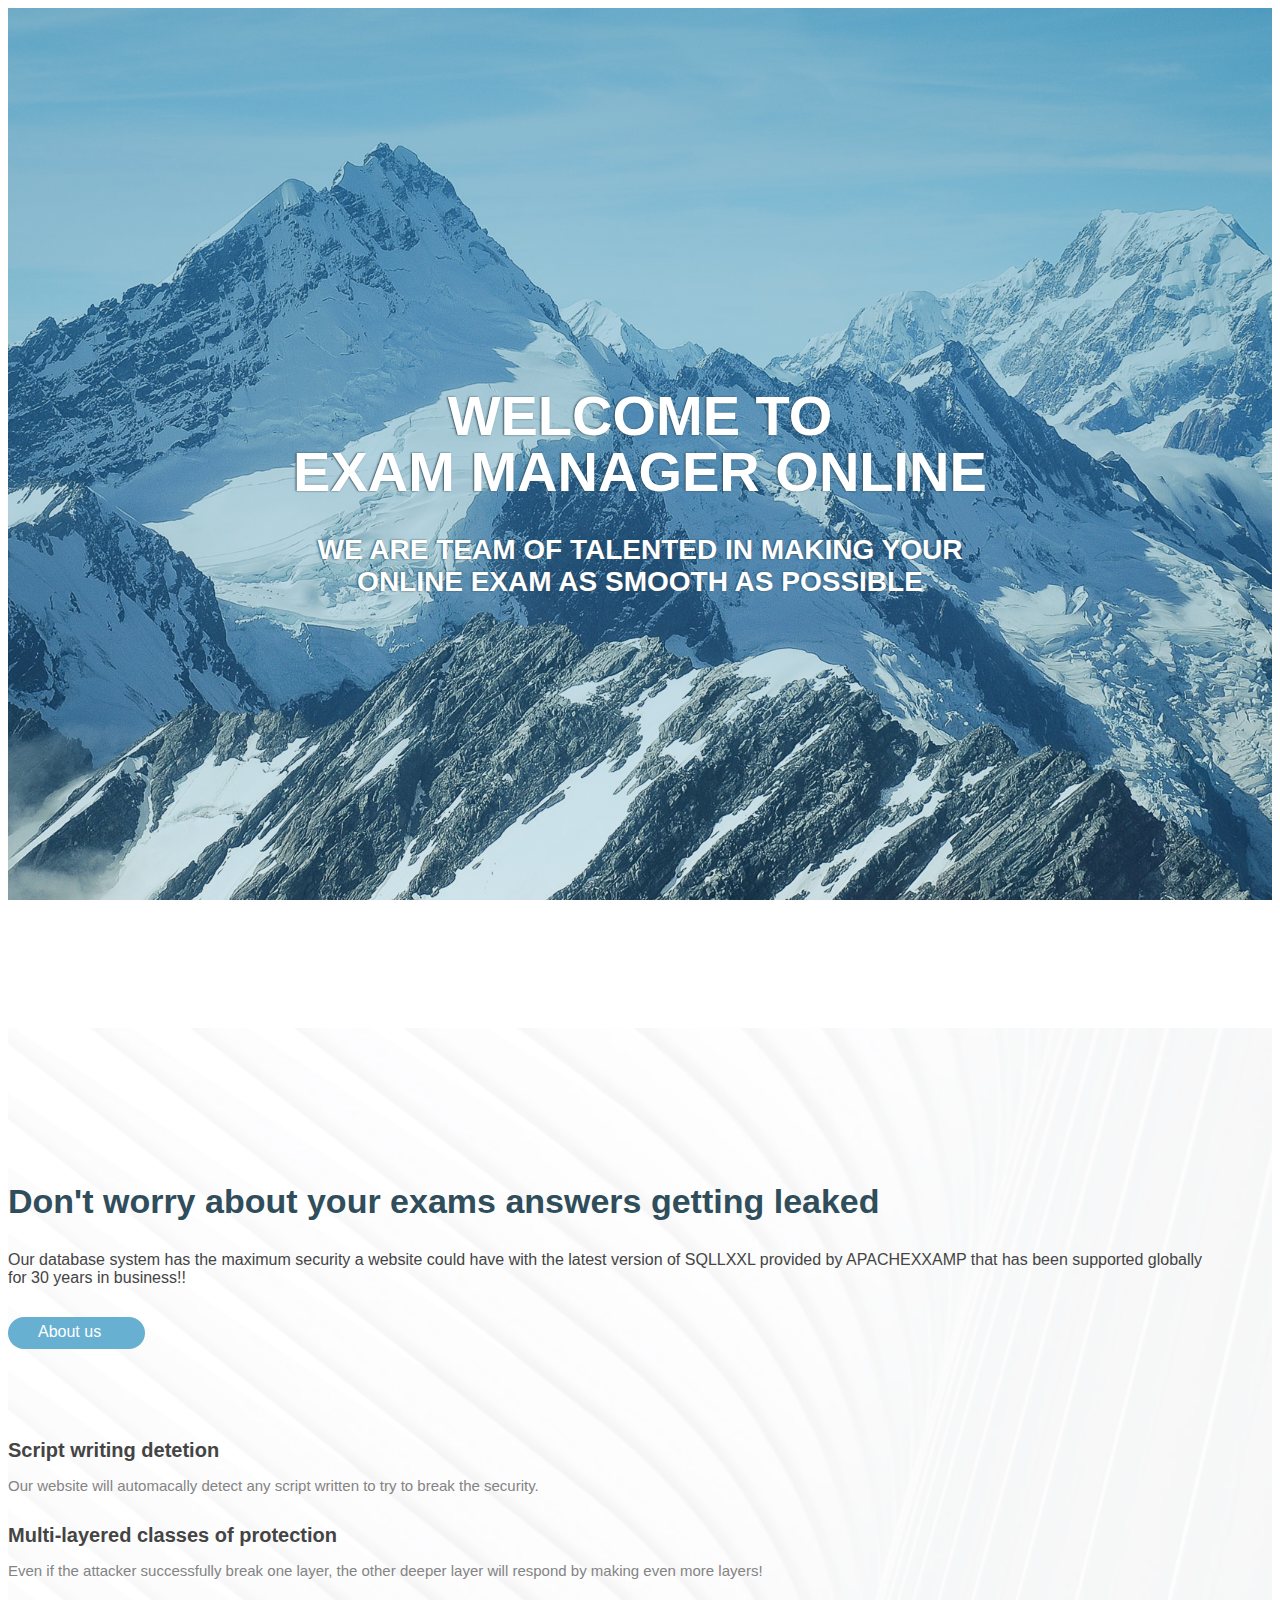
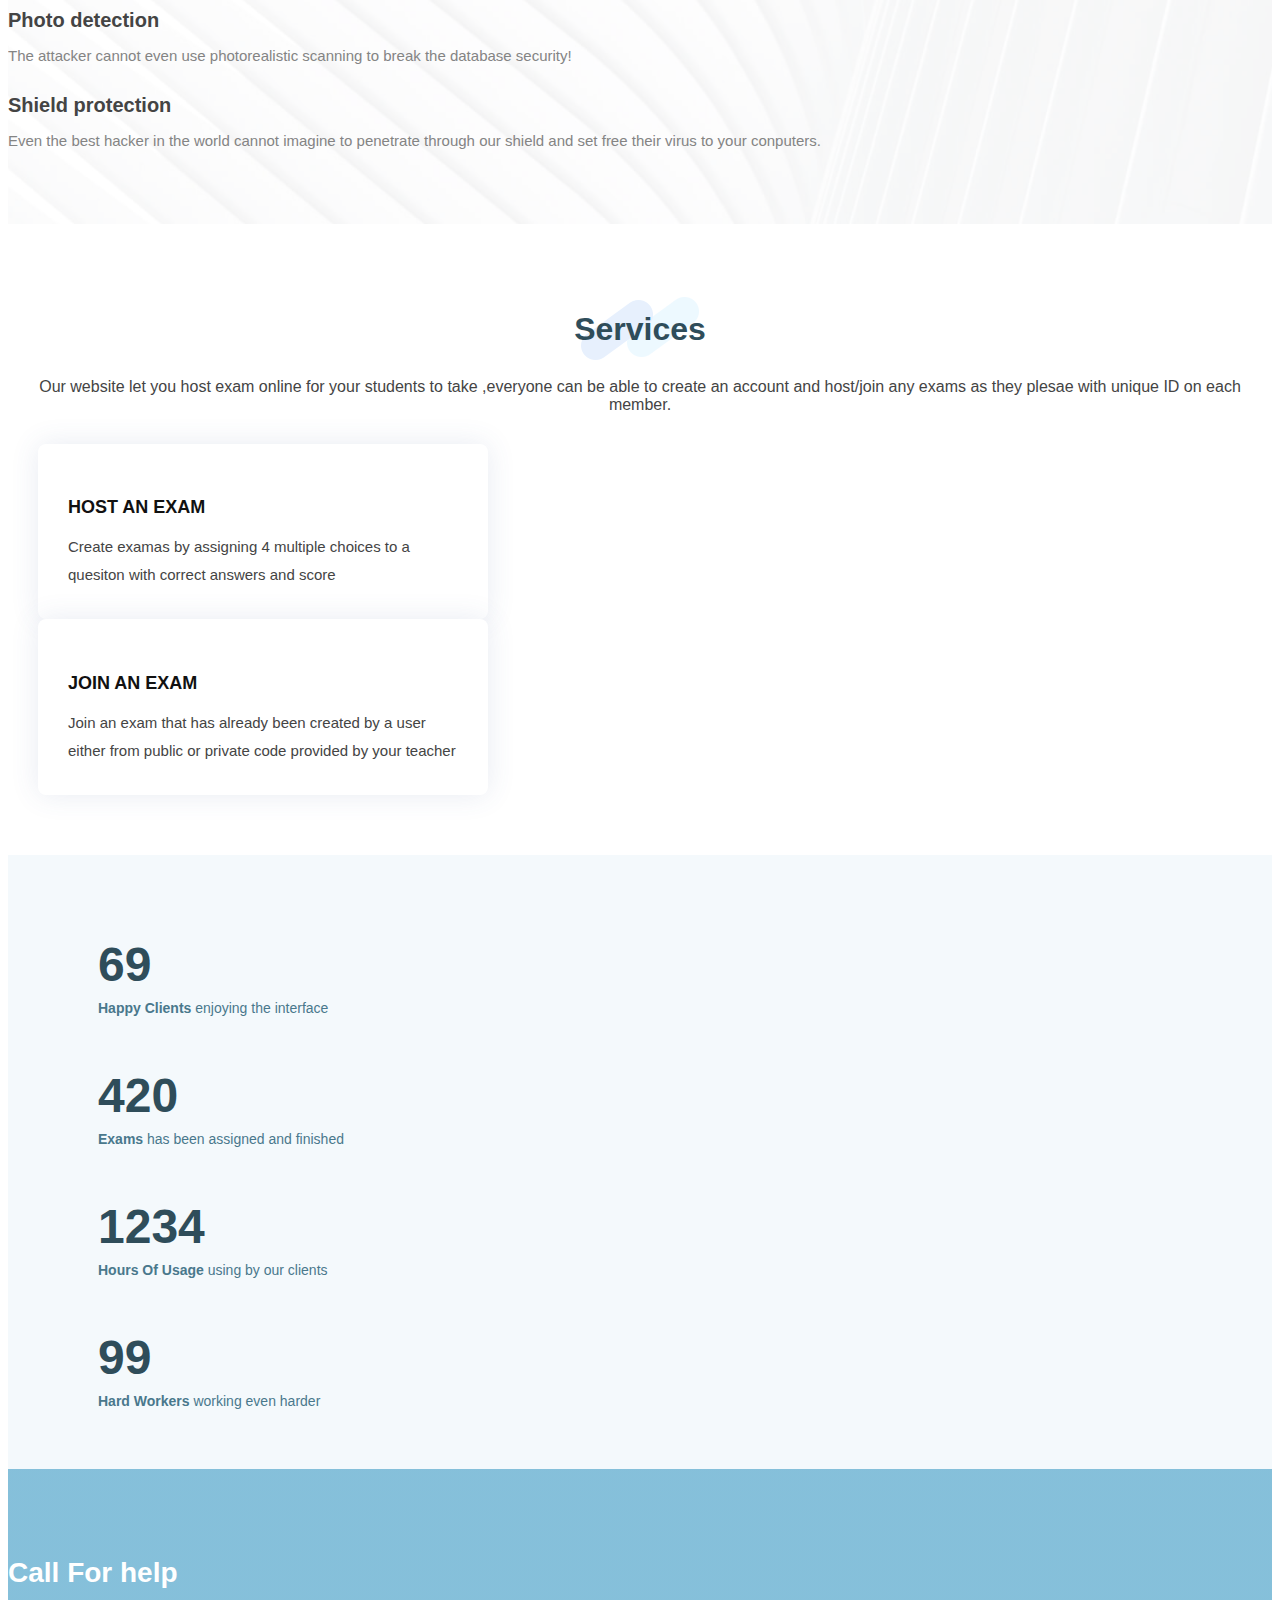
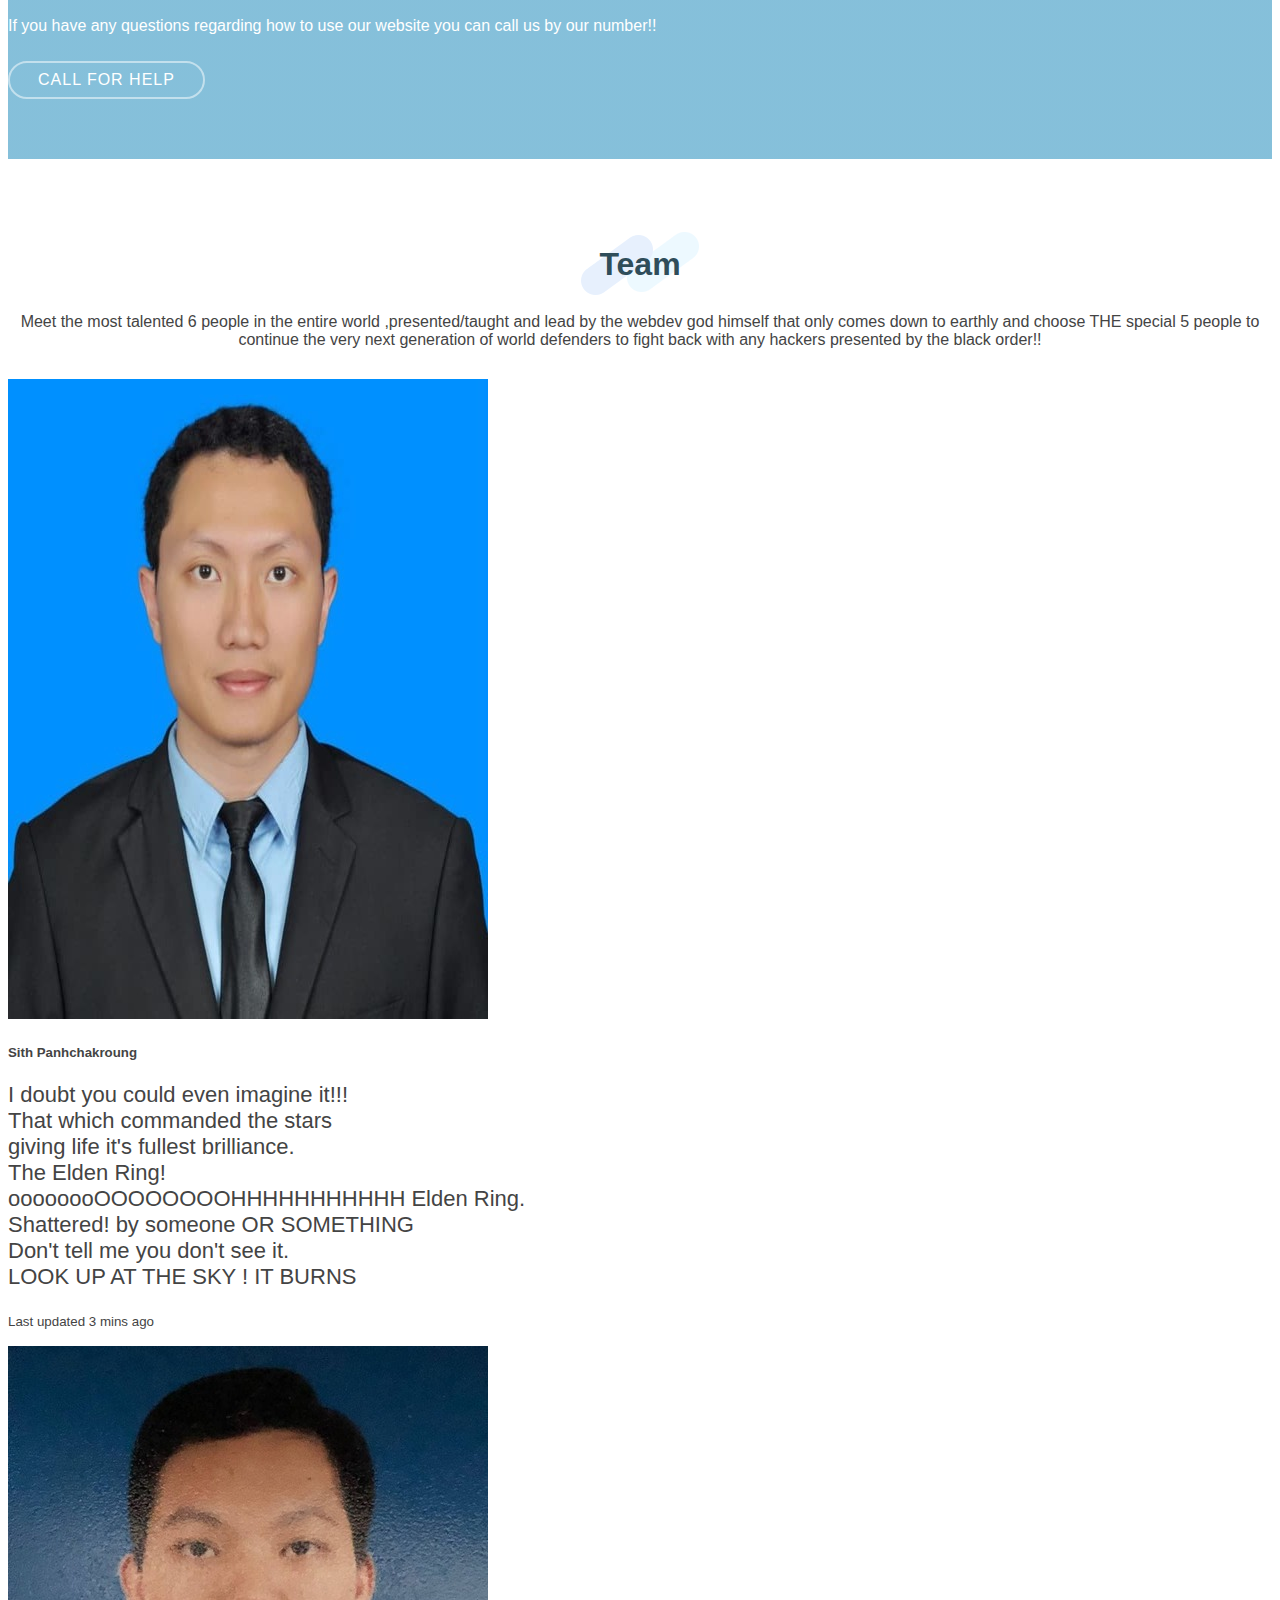
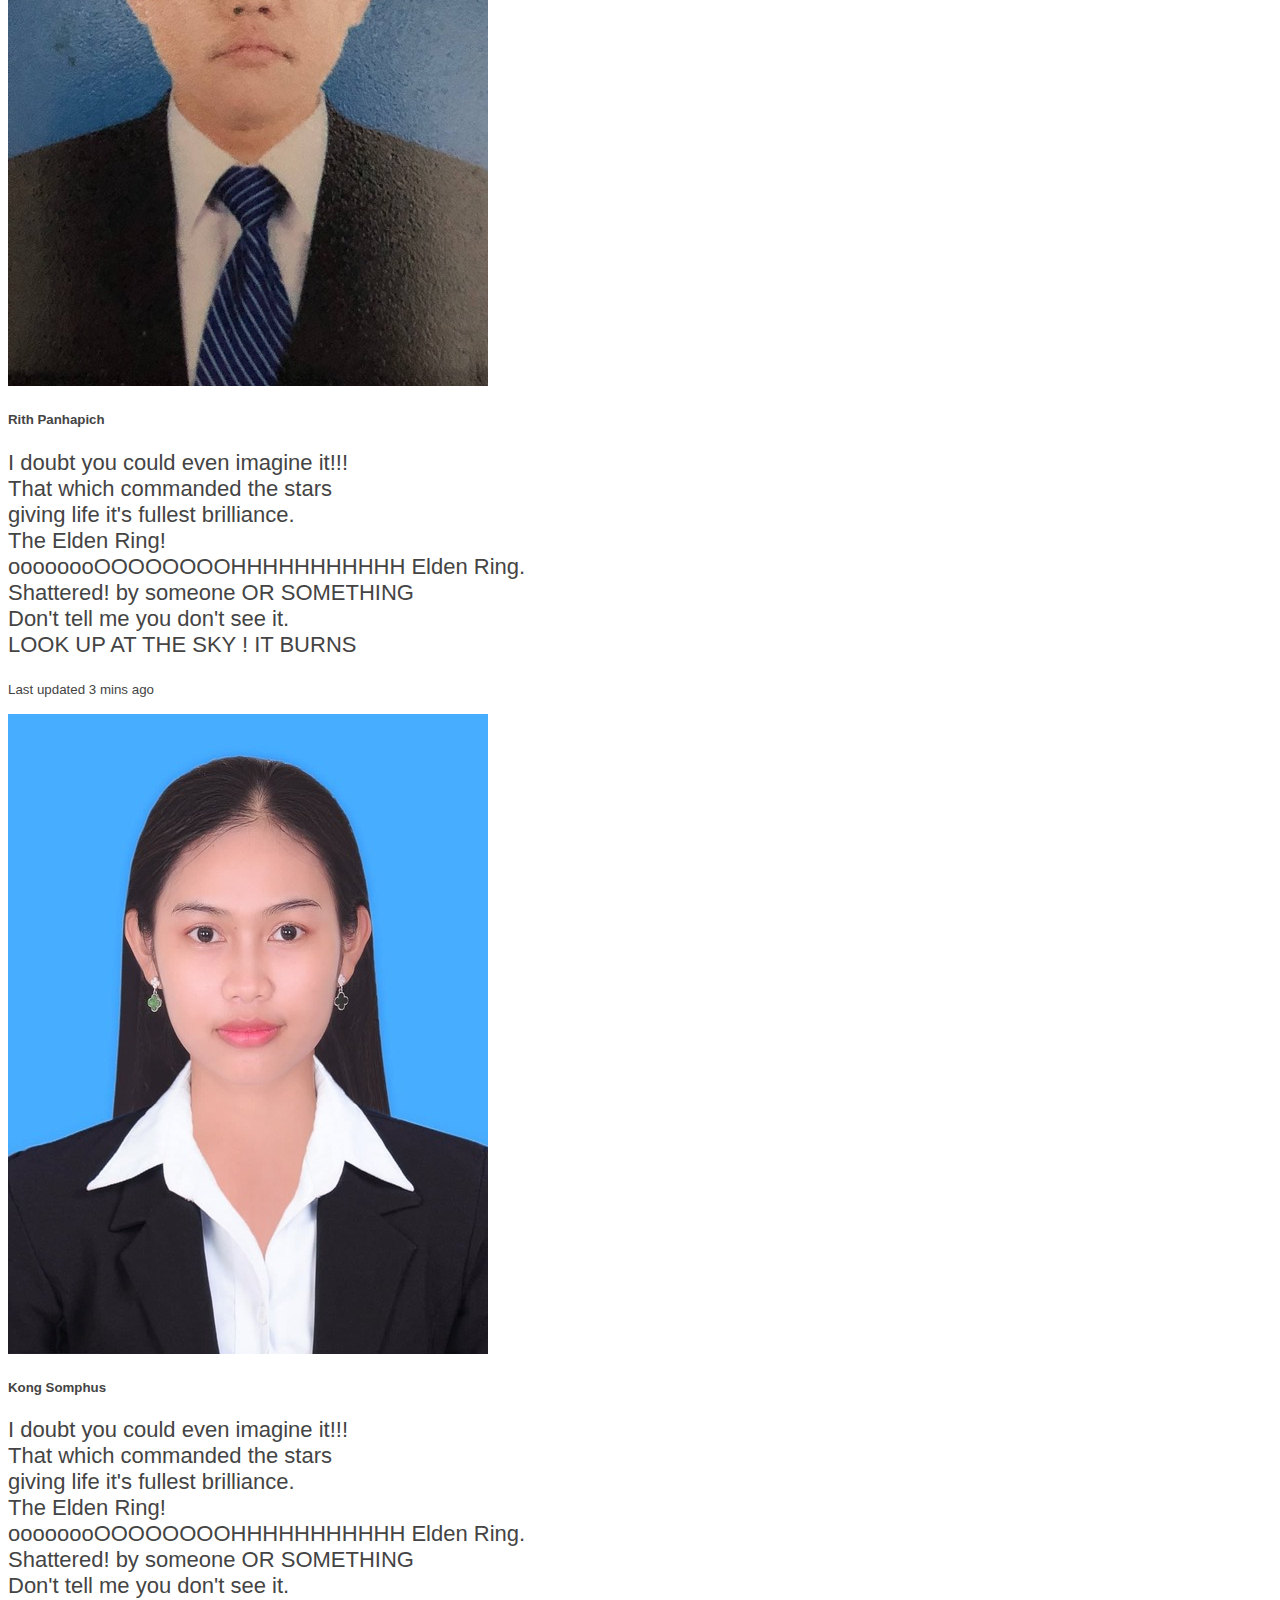
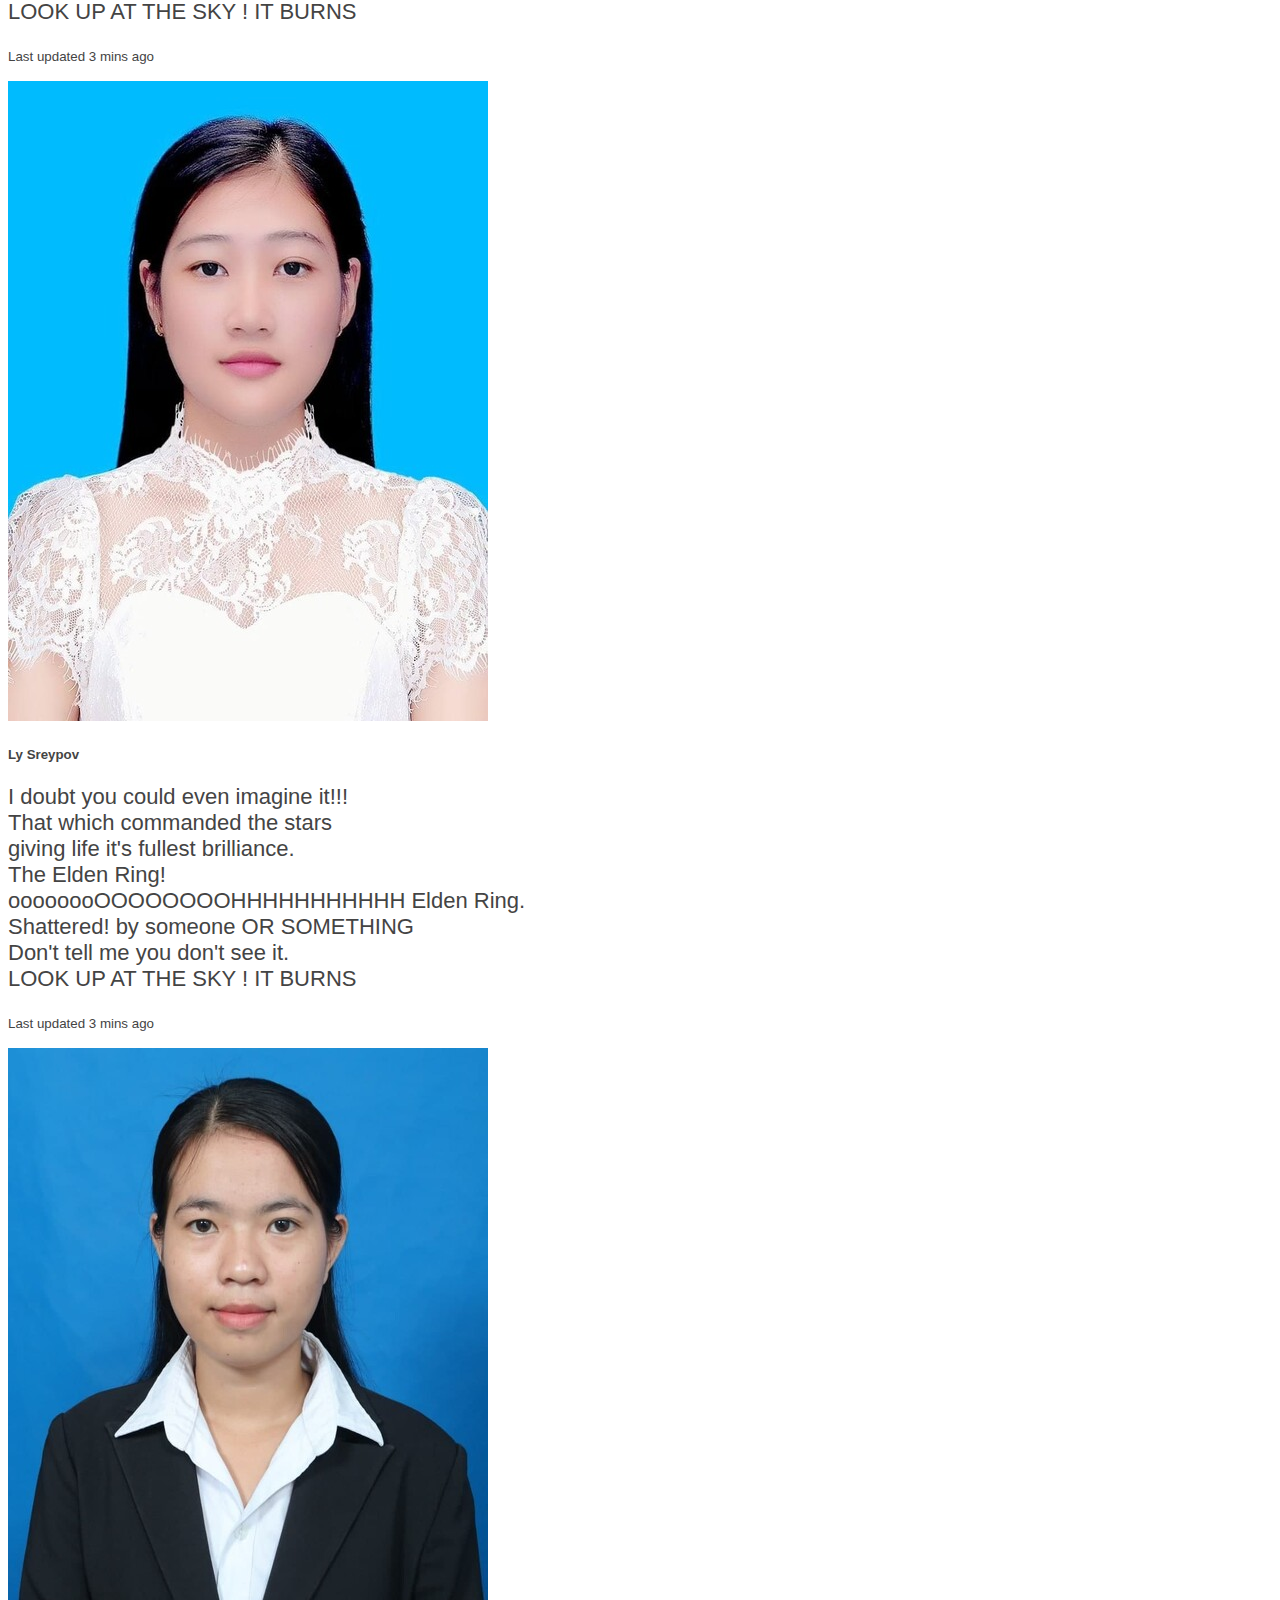
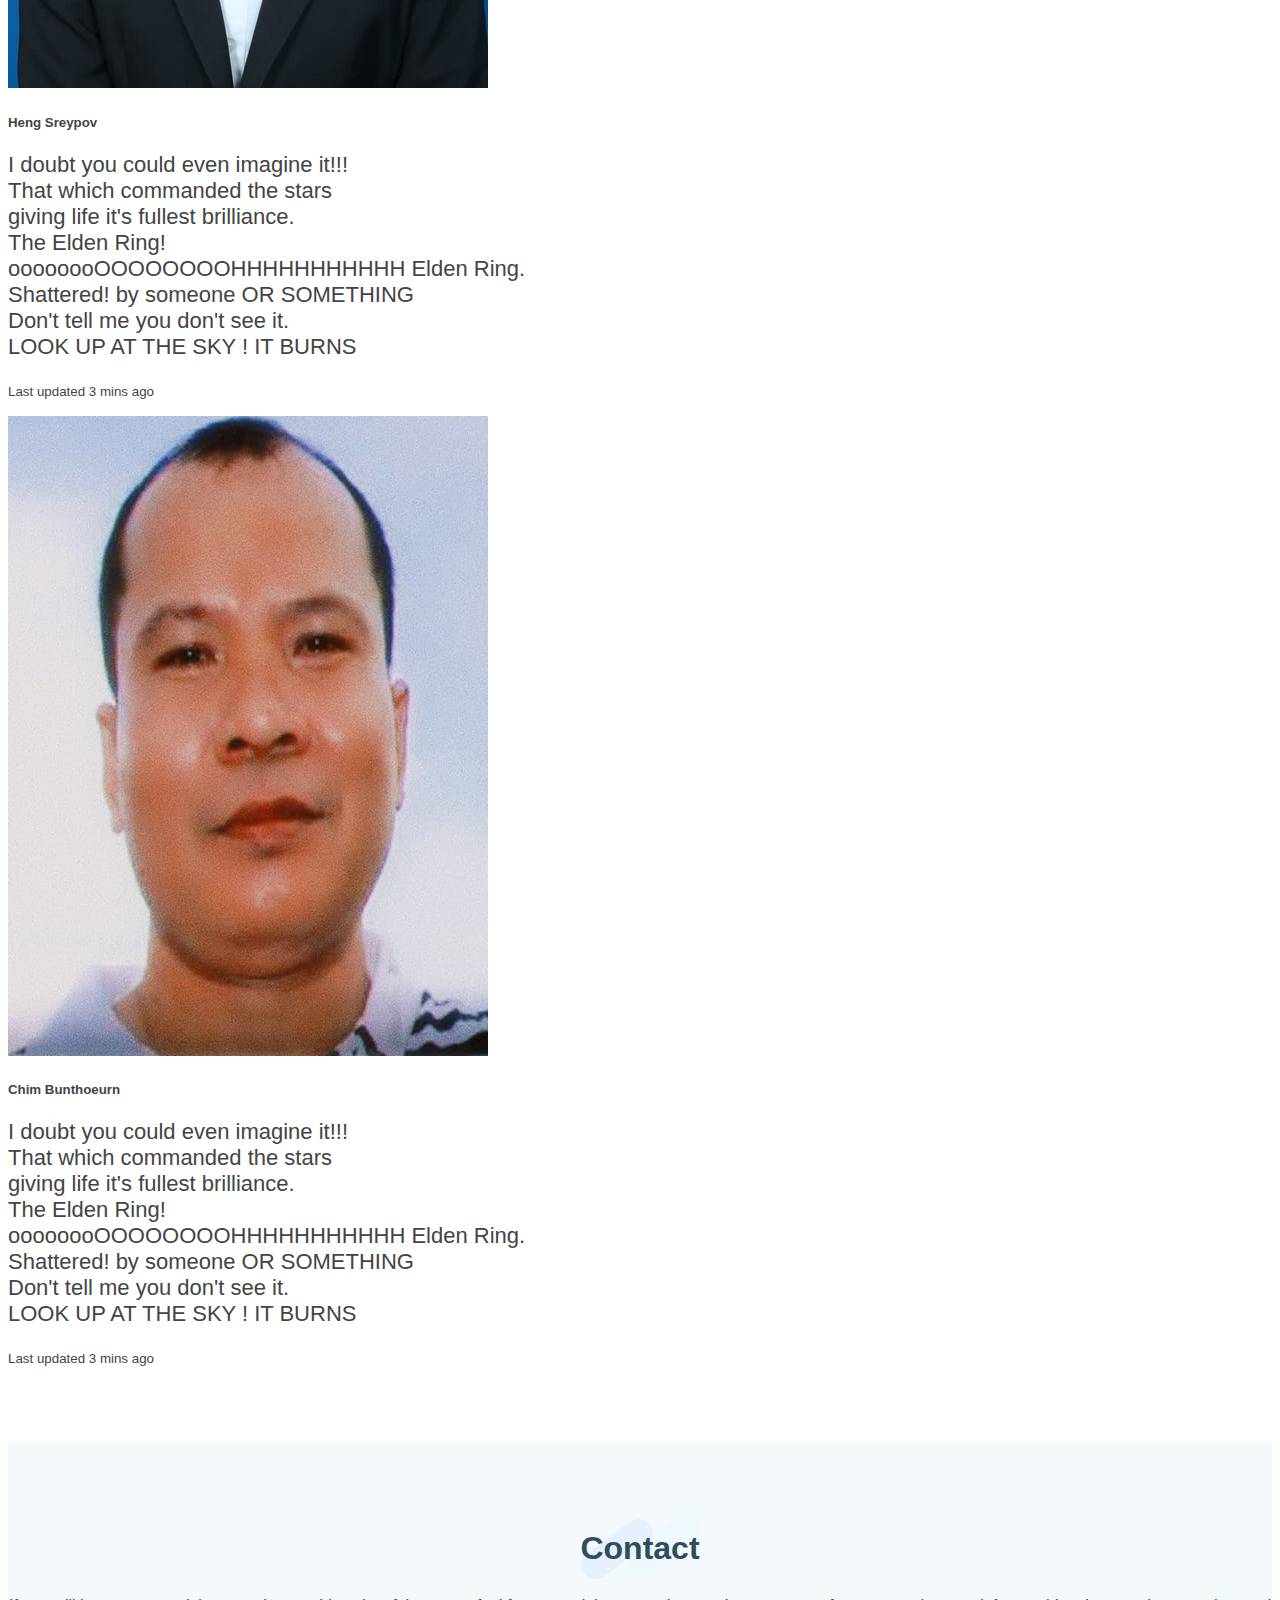
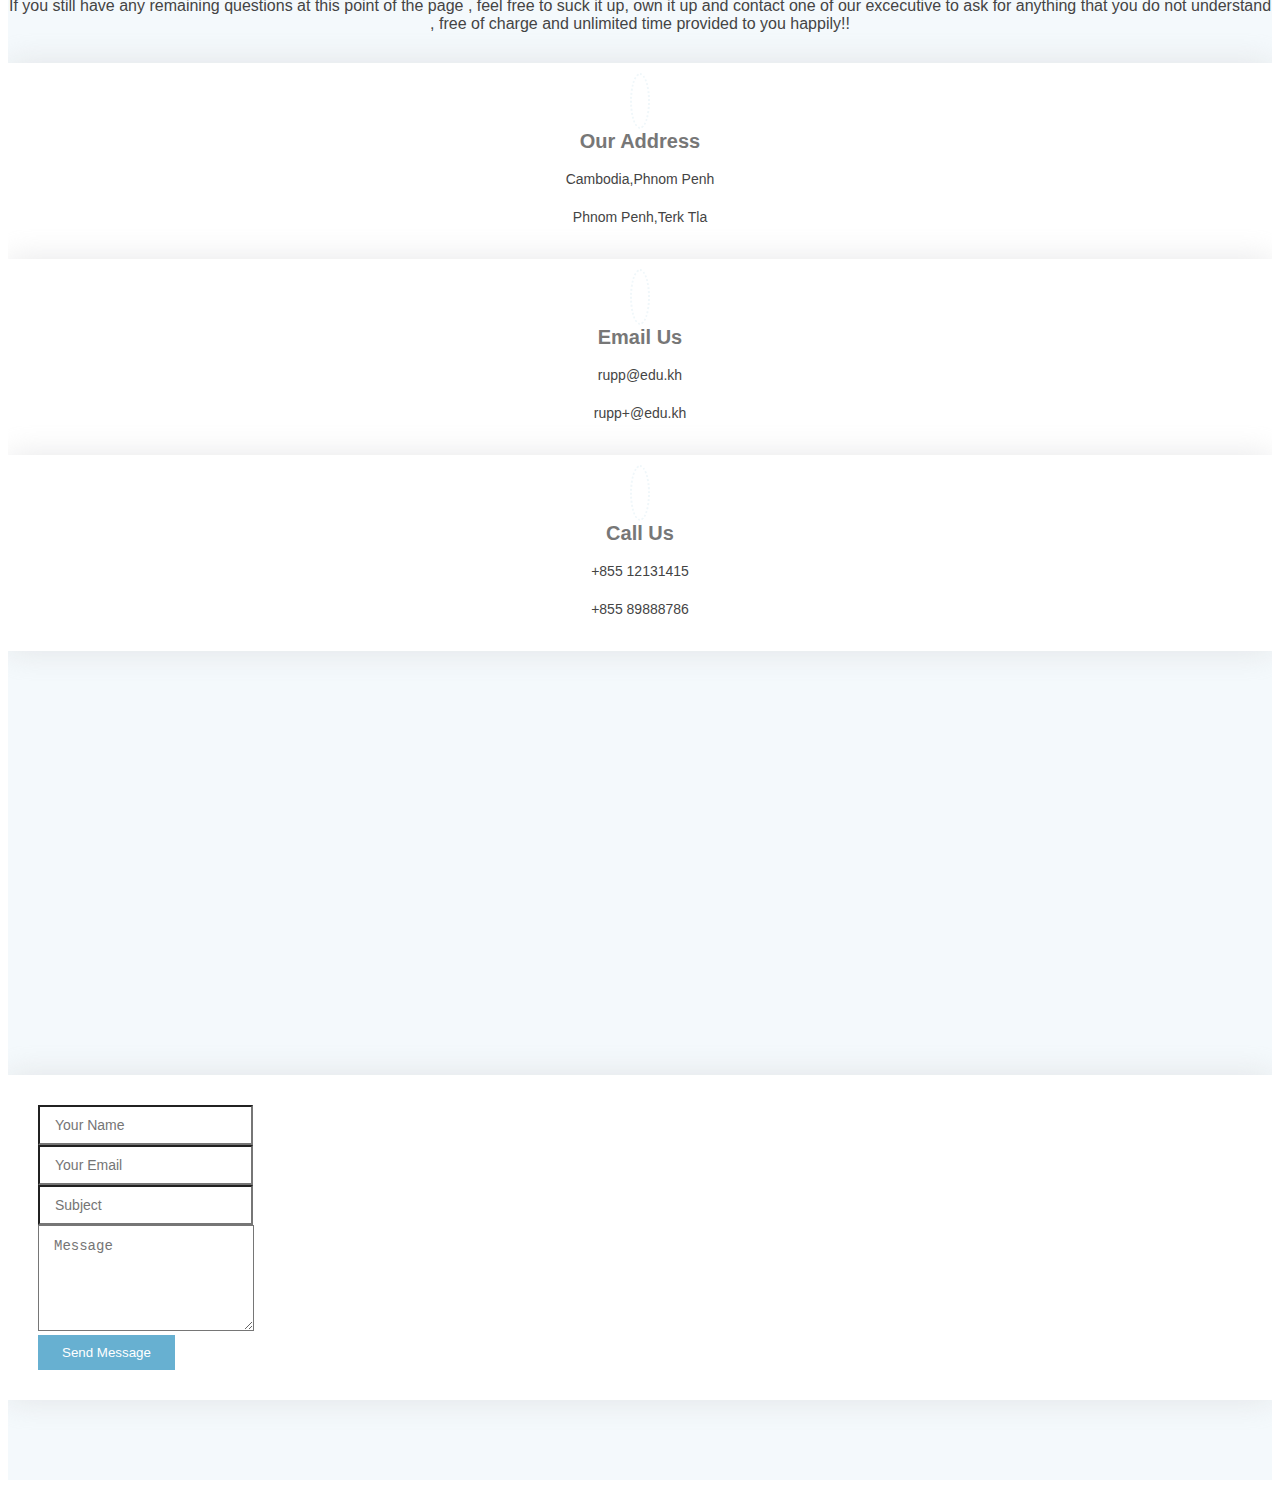
==== commit 50b90af7: "changed 21-2-2022" ====
--- a/public/html/about.html
+++ b/public/html/about.html
@@ -90,7 +90,7 @@
           <div class="col-md-12 col-lg-6 d-flex align-items-stretch mb-5 mb-lg-0" style="max-width:450px;margin:0px 30px;">
             <div class="icon-box" data-aos="fade-up" data-aos-delay="100">
               <div class="icon"><i class="bi bi-clipboard2-check"></i></div>
-              <h4 class="title"><a href="../php/TestTaking.php">JOIN AN EXAM</a></h4>
+              <h4 class="title"><a href="../php/JoinTest.php">JOIN AN EXAM</a></h4>
               <p class="description">Join an exam that has already been created by a user either from public or private code provided by your teacher</p>
             </div>
           </div>
@@ -178,7 +178,7 @@
                   </div>
                   <div class="col-md-8 member">
                     <div class="member-info">
-                      <h5 class="card-title h1">Card title</h5>
+                      <h5 class="card-title h1">Sith Panhchakroung</h5>
                         <p class="card-text" style="font-size:22px;">
                             I doubt you could even imagine it!!! <br>
                             That which commanded the stars <br>
@@ -207,7 +207,7 @@
                   </div>
                   <div class="col-md-8 member">
                     <div class="member-info">
-                      <h5 class="card-title h1">Card title</h5>
+                      <h5 class="card-title h1">Rith Panhapich</h5>
                         <p class="card-text" style="font-size:22px;">
                             I doubt you could even imagine it!!! <br>
                             That which commanded the stars <br>
@@ -236,7 +236,7 @@
                   </div>
                   <div class="col-md-8 member">
                     <div class="member-info">
-                      <h5 class="card-title h1">Card title</h5>
+                      <h5 class="card-title h1">Kong Somphus</h5>
                         <p class="card-text" style="font-size:22px;">
                             I doubt you could even imagine it!!! <br>
                             That which commanded the stars <br>
@@ -265,7 +265,7 @@
                   </div>
                   <div class="col-md-8 member">
                     <div class="member-info">
-                      <h5 class="card-title h1">Card title</h5>
+                      <h5 class="card-title h1">Ly Sreypov</h5>
                         <p class="card-text" style="font-size:22px;">
                             I doubt you could even imagine it!!! <br>
                             That which commanded the stars <br>
@@ -294,7 +294,7 @@
                   </div>
                   <div class="col-md-8 member">
                     <div class="member-info">
-                      <h5 class="card-title h1">Card title</h5>
+                      <h5 class="card-title h1">Heng Sreypov</h5>
                         <p class="card-text" style="font-size:22px;">
                             I doubt you could even imagine it!!! <br>
                             That which commanded the stars <br>
@@ -323,7 +323,7 @@
                   </div>
                   <div class="col-md-8 member">
                     <div class="member-info">
-                      <h5 class="card-title h1">Card title</h5>
+                      <h5 class="card-title h1">Chim Bunthoeurn</h5>
                         <p class="card-text" style="font-size:22px;">
                             I doubt you could even imagine it!!! <br>
                             That which commanded the stars <br>
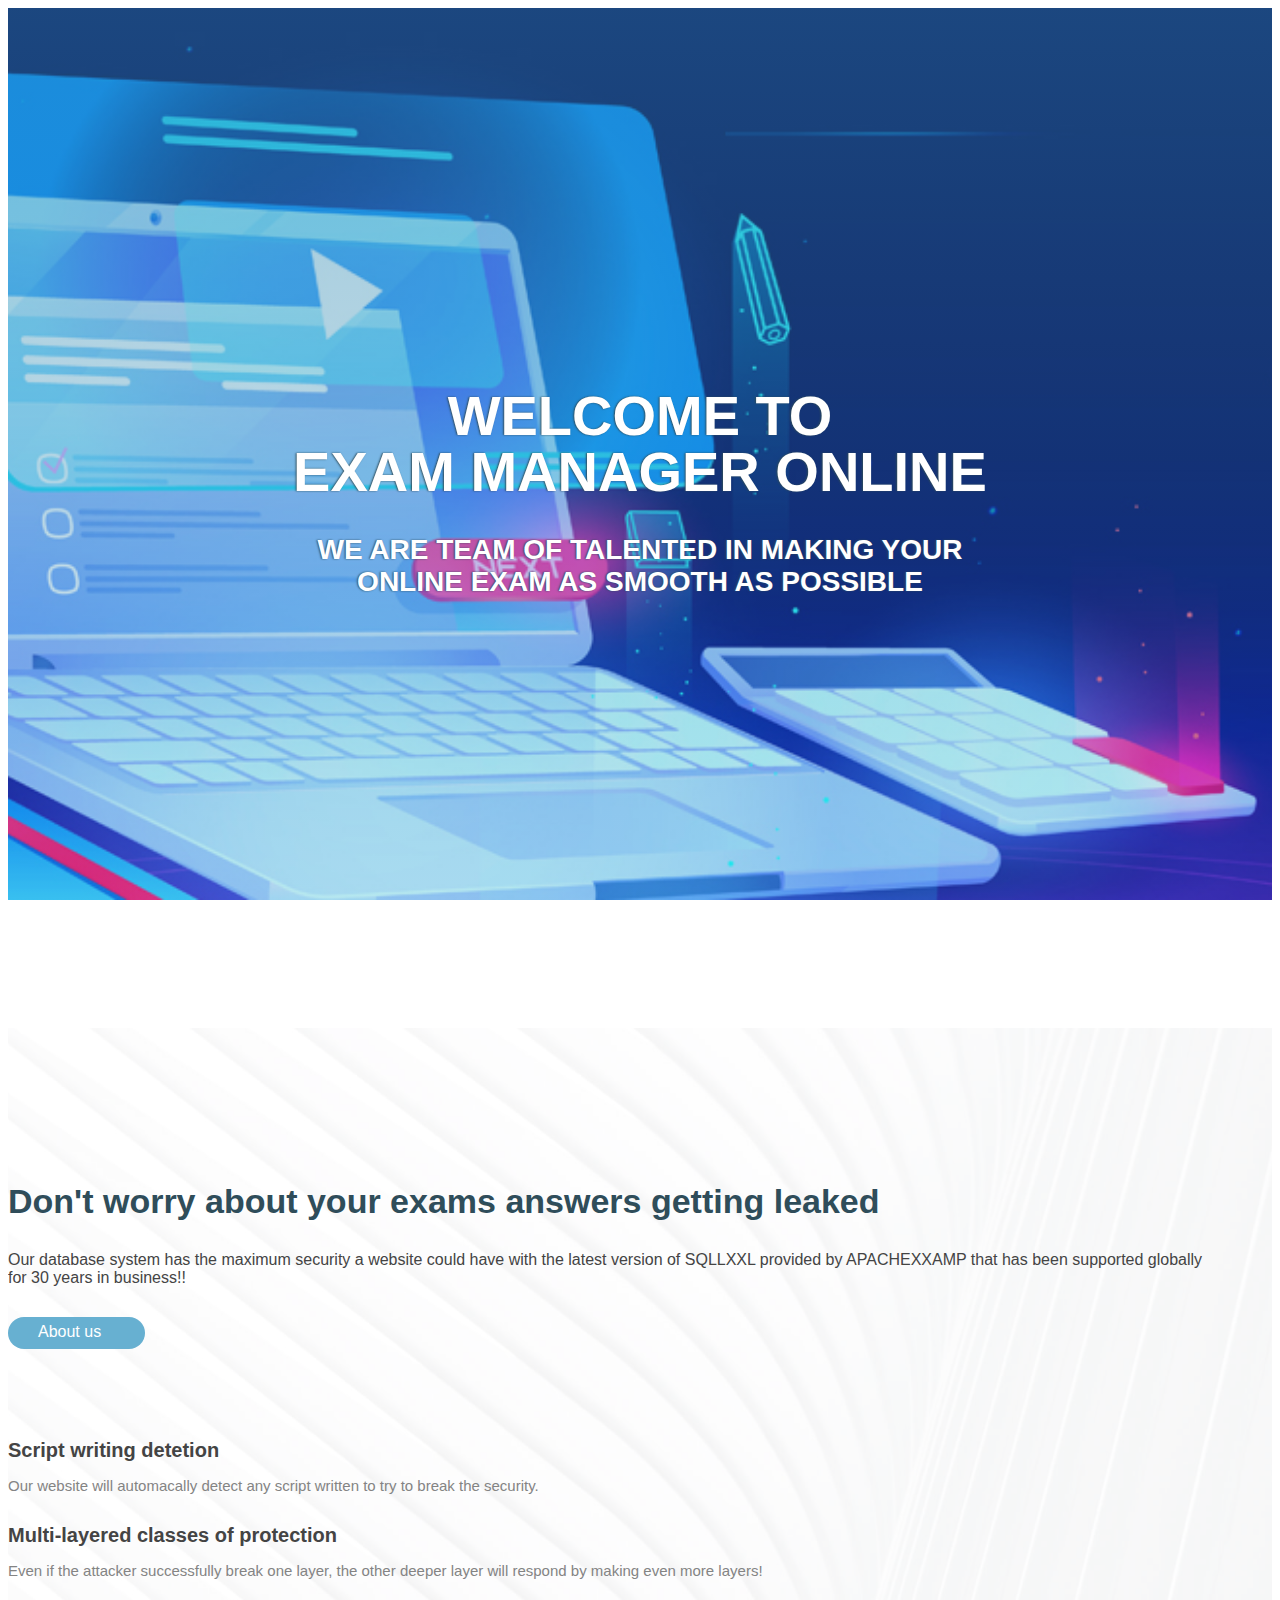
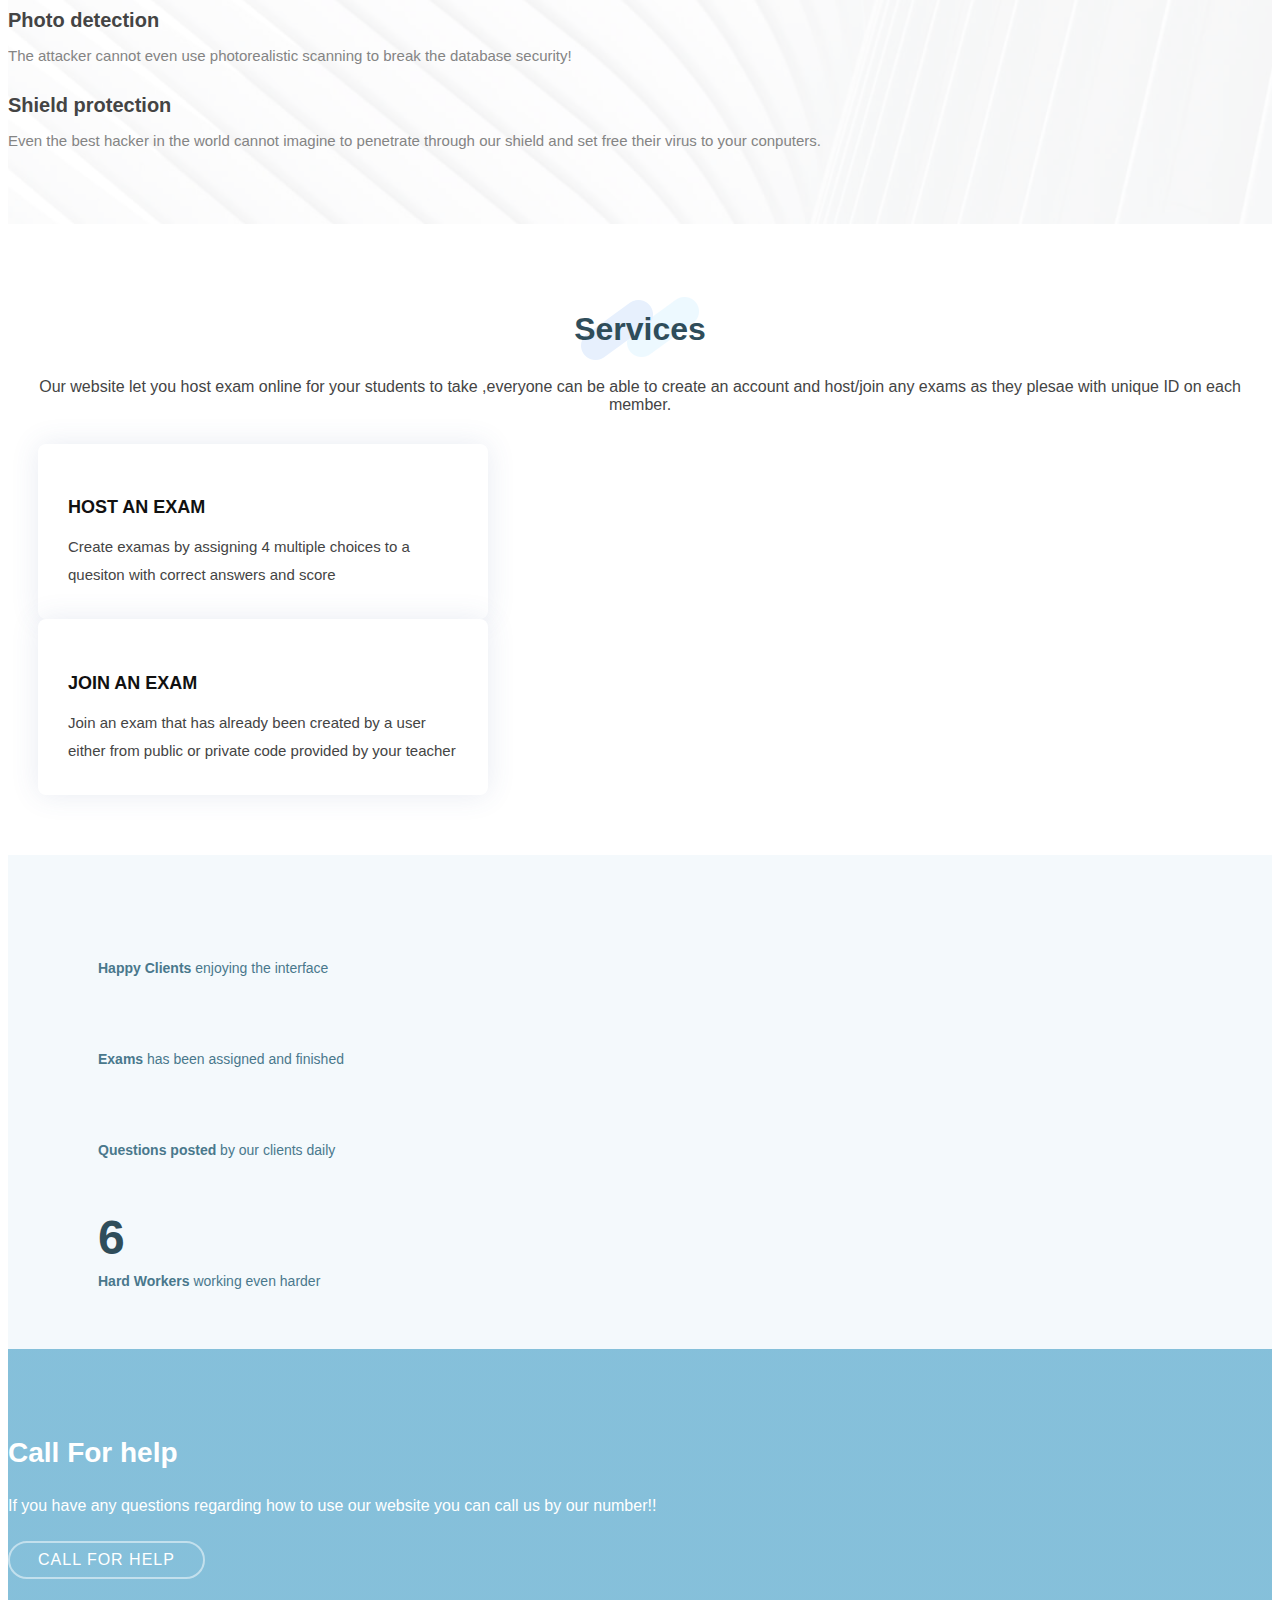
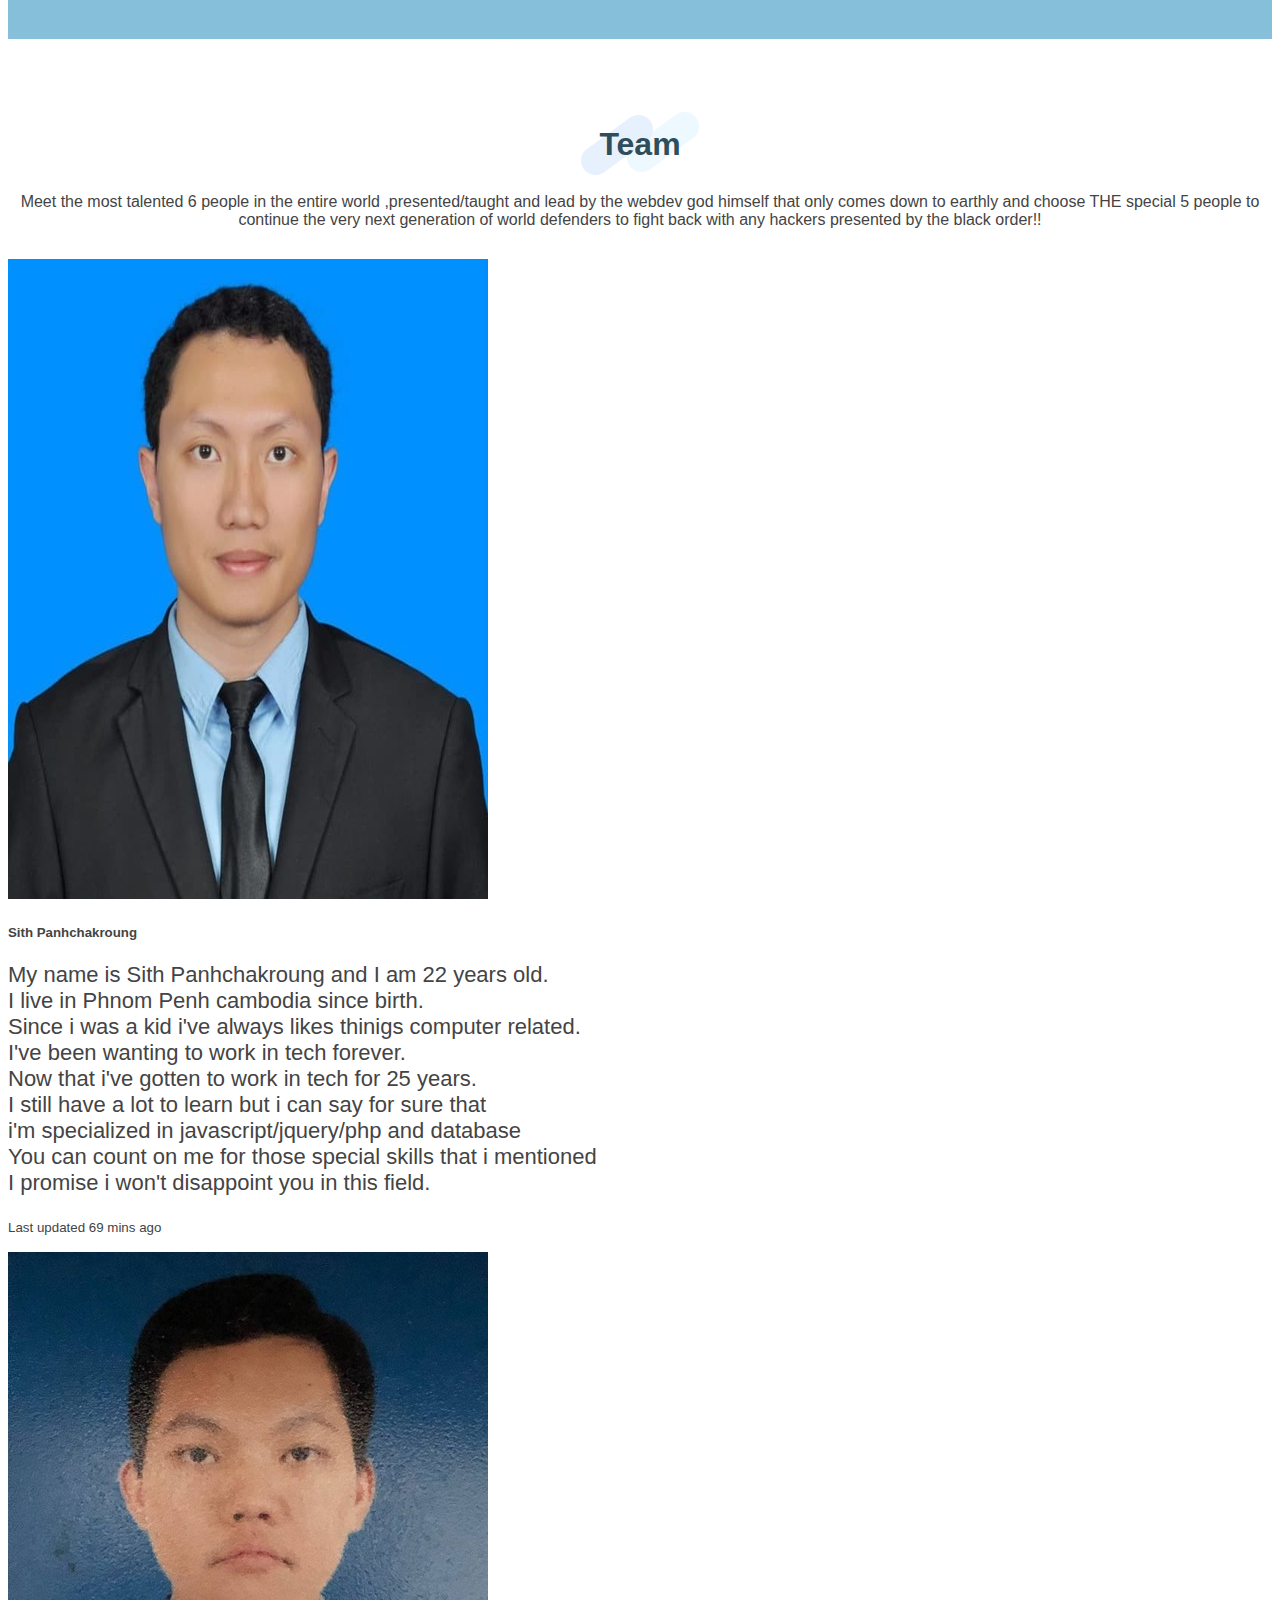
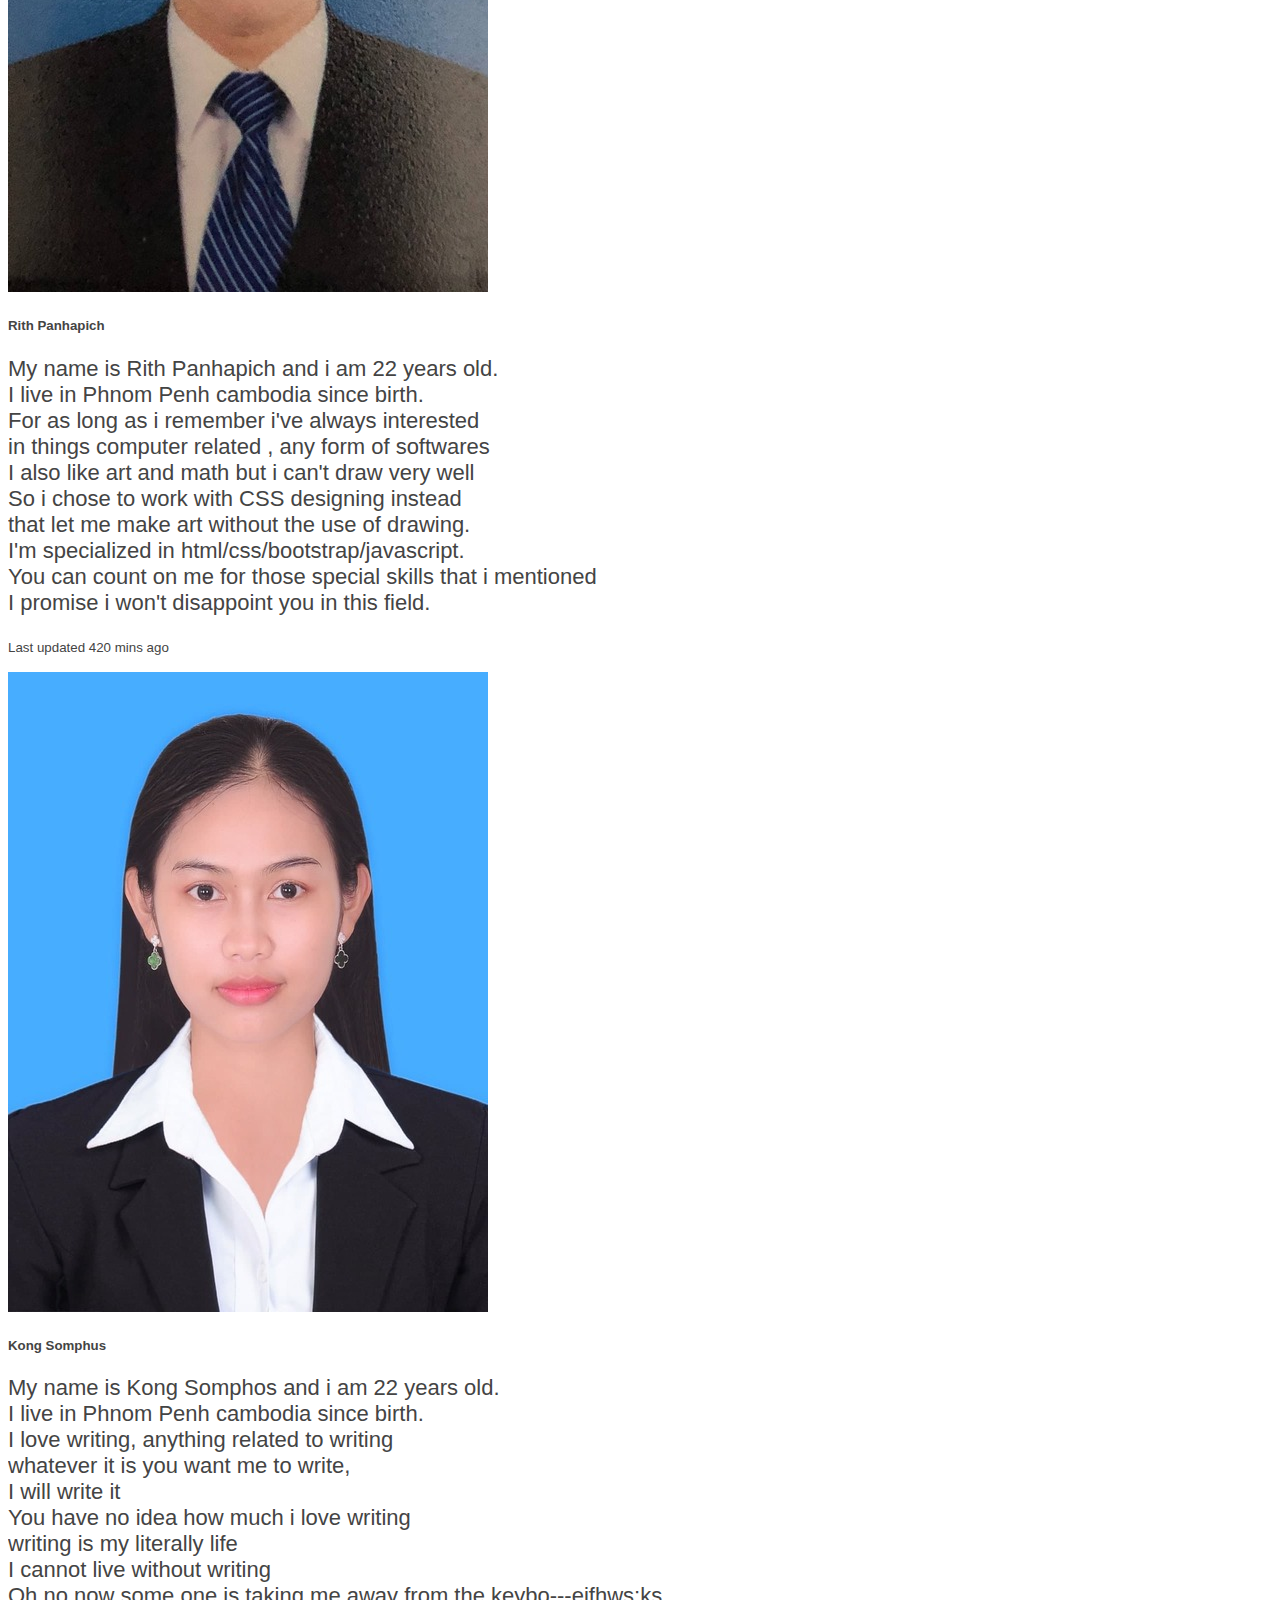
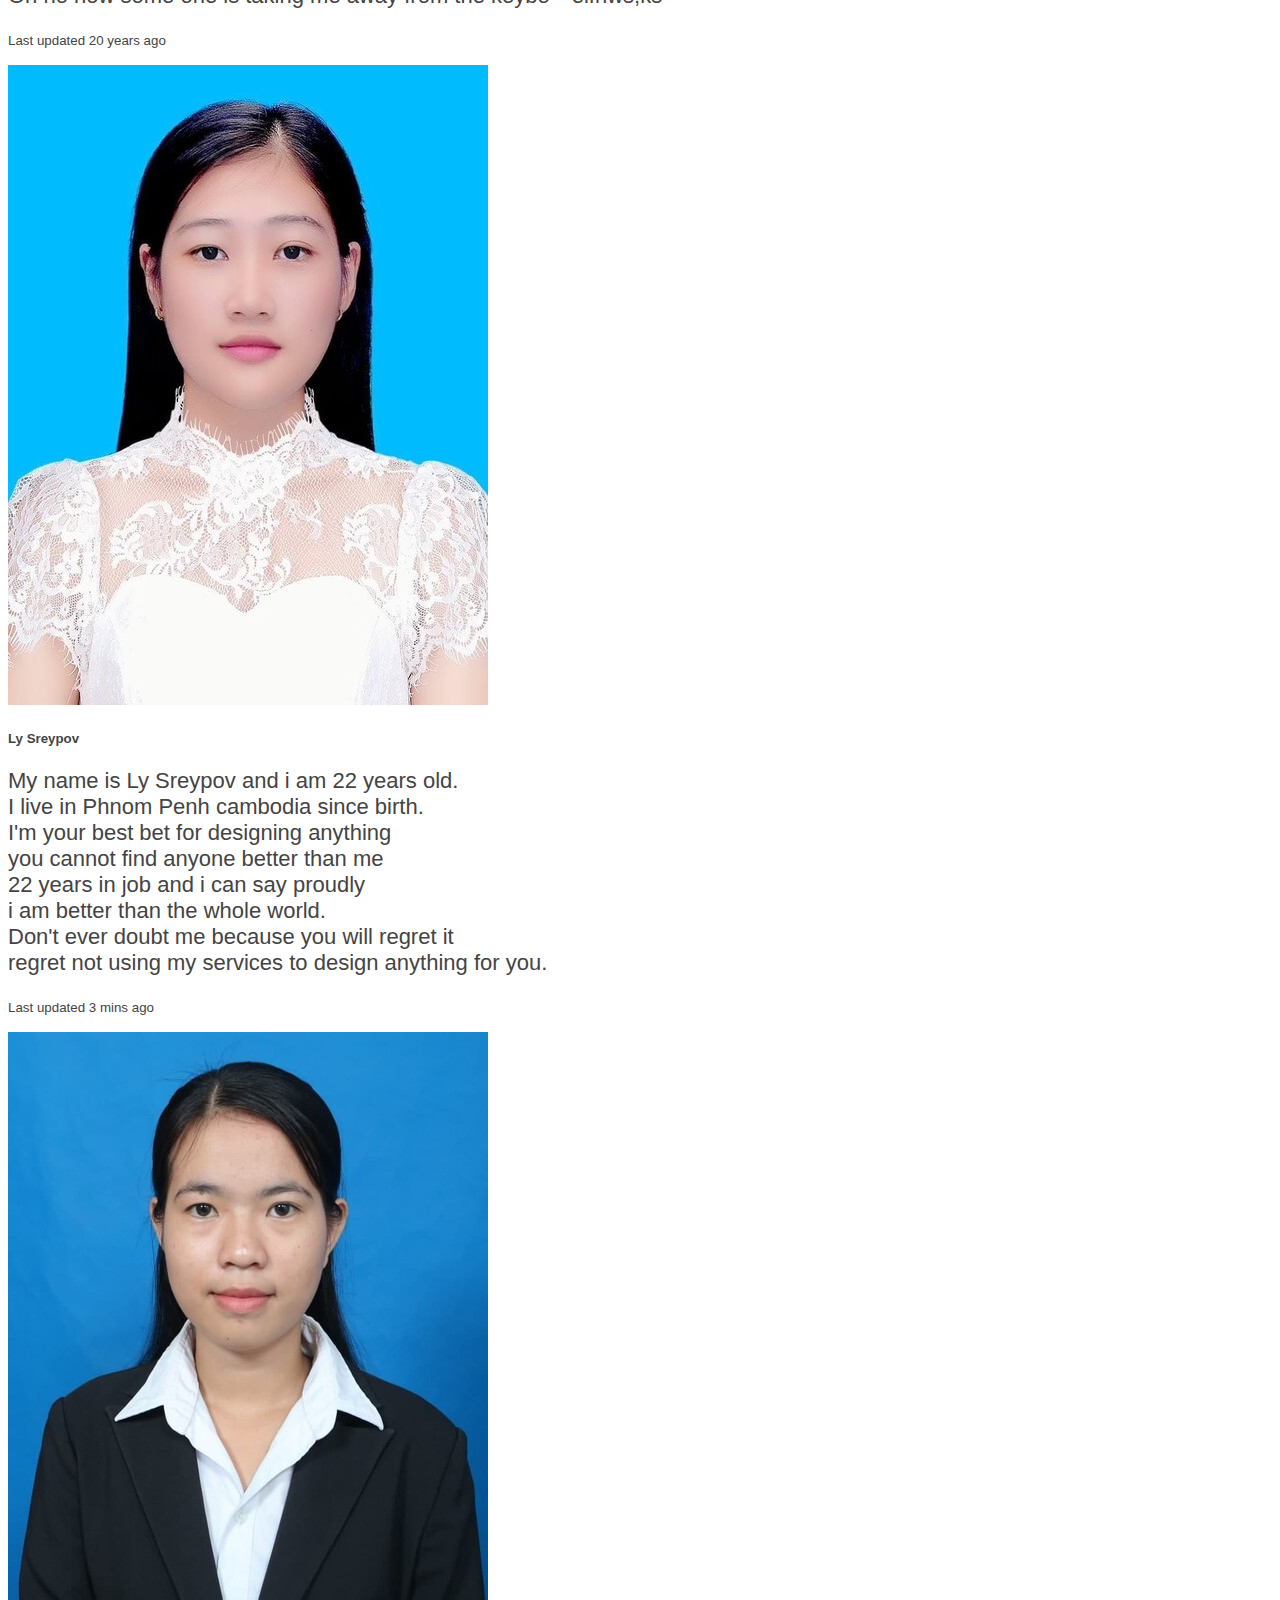
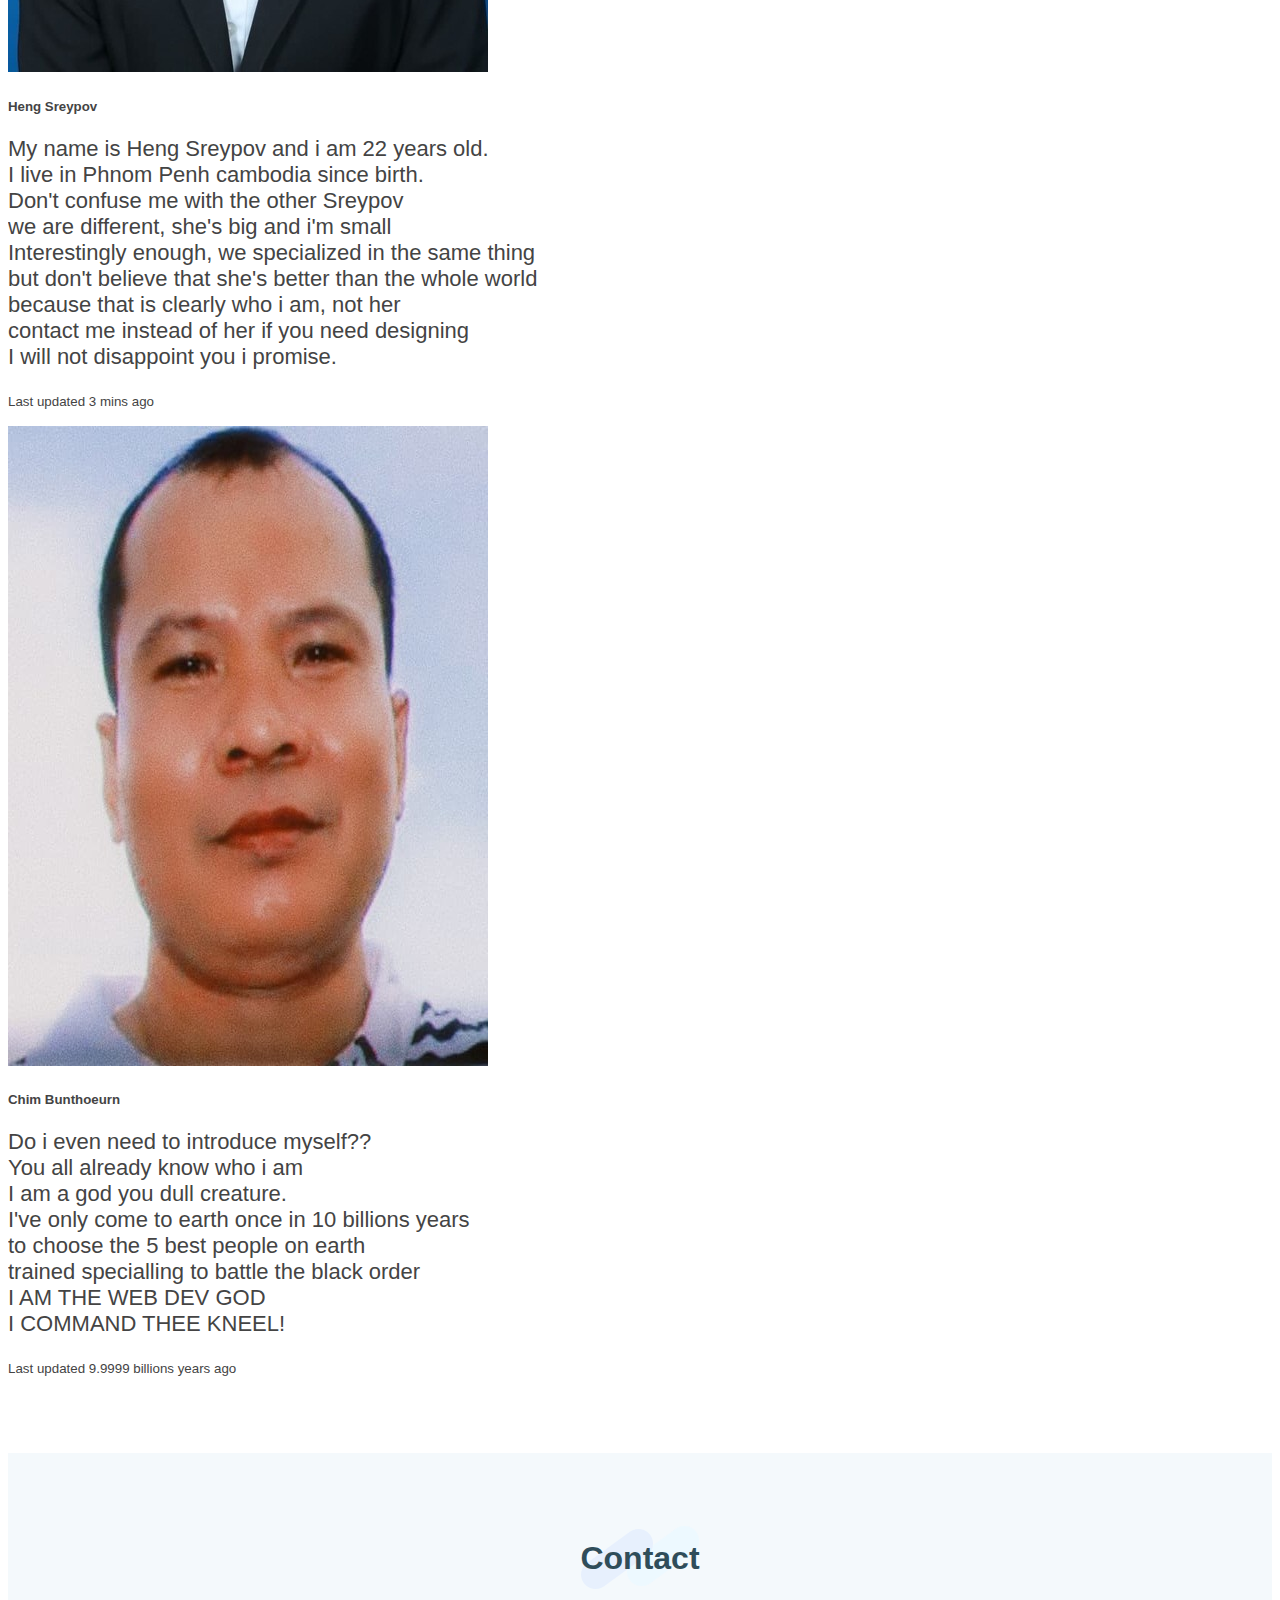
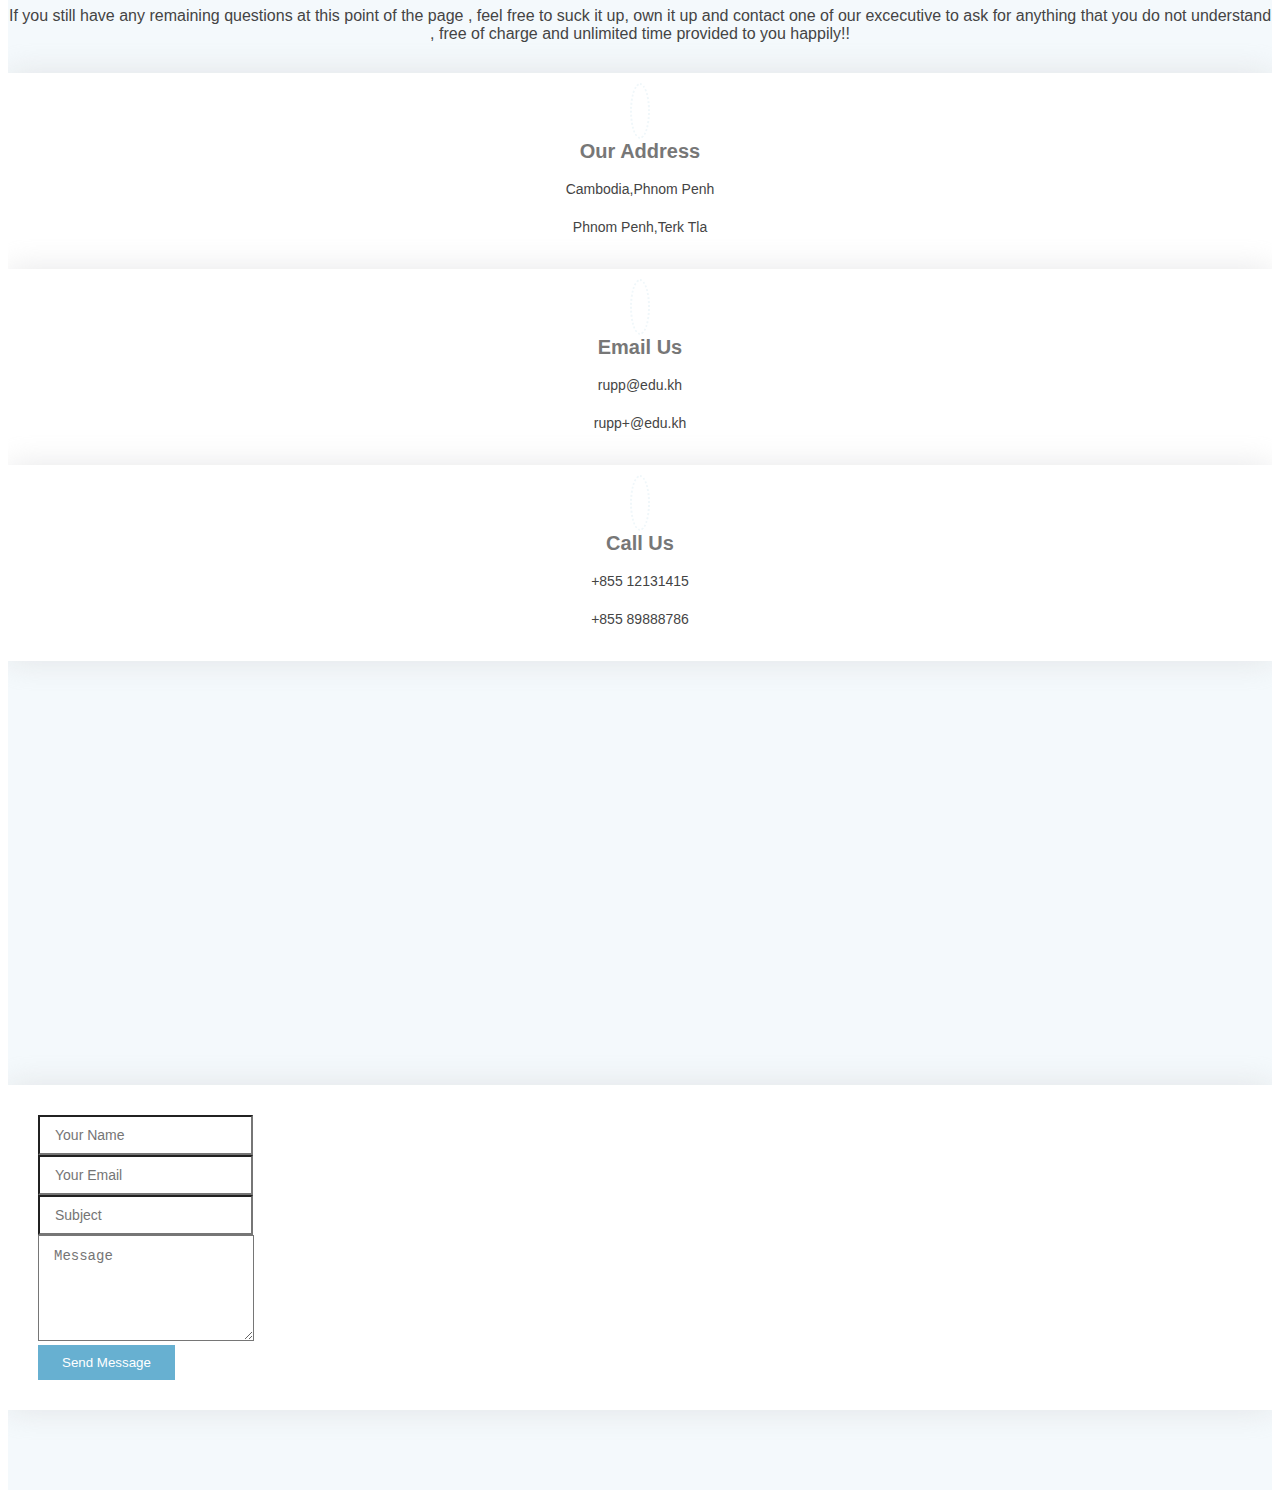
==== commit 2e91616f: "28-2-2022" ====
--- a/public/html/about.html
+++ b/public/html/about.html
@@ -109,7 +109,7 @@
           <div class="col-lg-3 col-md-6 d-md-flex align-items-md-stretch">
             <div class="count-box">
               <i class="bi bi-emoji-smile"></i>
-              <span>69</span>
+              <span id="Happy_Clients"></span>
               <p><strong>Happy Clients</strong> enjoying the interface</p>
             </div>
           </div>
@@ -117,7 +117,7 @@
           <div class="col-lg-3 col-md-6 d-md-flex align-items-md-stretch">
             <div class="count-box">
               <i class="bi bi-journal-richtext"></i>
-              <span>420</span>
+              <span id="Assigned_Exams"></span>
               <p><strong>Exams</strong> has been assigned and finished</p>
             </div>
           </div>
@@ -125,15 +125,15 @@
           <div class="col-lg-3 col-md-6 d-md-flex align-items-md-stretch">
             <div class="count-box">
                 <i class="bi bi-person-workspace"></i>
-              <span>1234</span>
-              <p><strong>Hours Of Usage</strong> using by our clients</p>
+              <span id="Questions_Posted"></span>
+              <p><strong>Questions posted</strong> by our clients daily</p>
             </div>
           </div>
 
           <div class="col-lg-3 col-md-6 d-md-flex align-items-md-stretch">
             <div class="count-box">
               <i class="bi bi-people"></i>
-              <span>99</span>
+              <span>6</span>
               <p><strong>Hard Workers</strong> working even harder</p>
             </div>
           </div>
@@ -180,14 +180,105 @@
                     <div class="member-info">
                       <h5 class="card-title h1">Sith Panhchakroung</h5>
                         <p class="card-text" style="font-size:22px;">
-                            I doubt you could even imagine it!!! <br>
-                            That which commanded the stars <br>
-                            giving life it's fullest brilliance. <br> 
-                            The Elden Ring! <br>
-                            oooooooOOOOOOOOHHHHHHHHHHH Elden Ring. <br>
-                            Shattered! by someone OR SOMETHING <br>
-                            Don't tell me you don't see it. <br>
-                            LOOK UP AT THE SKY ! IT BURNS <br>
+                            My name is Sith Panhchakroung and I am 22 years old. <br>
+                            I live in Phnom Penh cambodia since birth. <br>
+                            Since i was a kid i've always likes thinigs computer related.<br> 
+                            I've been wanting to work in tech forever.<br>
+                            Now that i've gotten to work in tech for 25 years. <br>
+                            I still have a lot to learn but i can say for sure that <br>
+                            i'm specialized in javascript/jquery/php and database<br>
+                            You can count on me for those special skills that i mentioned <br>
+                            I promise i won't disappoint you in this field.
+                        </p>
+                      <p class="card-text"><small class="text-muted">Last updated 69 mins ago</small></p>
+                    </div>
+                    <div class="social">
+                        <a href="https://twitter.com" target="_blank"><i class="bi bi-twitter"></i></a>
+                        <a href="https://facebook.com" target="_blank"><i class="bi bi-facebook"></i></a>
+                        <a href="https://instagram.com" target="_blank"><i class="bi bi-instagram"></i></a>
+                        <a href="https://linkedin.com" target="_blank"><i class="bi bi-linkedin"></i></a>
+                      </div>    
+                  </div>
+                </div>
+              </div>
+              <div class="card mb-3" style="max-width: 92%;" id="member2">
+                <div class="row g-0">
+                  <div class="member-img col-md-4">
+                    <img src="../img/member2.jpg" class="img-fluid rounded-start frame" alt="...">
+                  </div>
+                  <div class="col-md-8 member">
+                    <div class="member-info">
+                      <h5 class="card-title h1">Rith Panhapich</h5>
+                        <p class="card-text" style="font-size:22px;">
+                            My name is Rith Panhapich and i am 22 years old.<br>
+                            I live in Phnom Penh cambodia since birth. <br>
+                            For as long as i remember i've always interested <br> 
+                            in things computer related , any form of softwares<br>
+                            I also like art and math but i can't draw very well<br>
+                            So i chose to work with CSS designing instead <br>
+                            that let me make art without the use of drawing. <br>
+                            I'm specialized in html/css/bootstrap/javascript. <br>
+                            You can count on me for those special skills that i mentioned <br>
+                            I promise i won't disappoint you in this field.
+                        </p>
+                      <p class="card-text"><small class="text-muted">Last updated 420 mins ago</small></p>
+                    </div>
+                    <div class="social">
+                        <a href="https://twitter.com" target="_blank"><i class="bi bi-twitter"></i></a>
+                        <a href="https://facebook.com" target="_blank"><i class="bi bi-facebook"></i></a>
+                        <a href="https://instagram.com" target="_blank"><i class="bi bi-instagram"></i></a>
+                        <a href="https://linkedin.com" target="_blank"><i class="bi bi-linkedin"></i></a>
+                      </div>    
+                  </div>
+                </div>
+              </div>
+              <div class="card mb-3" style="max-width: 92%;" id="member3">
+                <div class="row g-0">
+                  <div class="member-img col-md-4">
+                    <img src="../img/member3.jpg" class="img-fluid rounded-start frame" alt="...">
+                  </div>
+                  <div class="col-md-8 member">
+                    <div class="member-info">
+                      <h5 class="card-title h1">Kong Somphus</h5>
+                        <p class="card-text" style="font-size:22px;">
+                          My name is Kong Somphos and i am 22 years old.<br>
+                          I live in Phnom Penh cambodia since birth. <br>
+                          I love writing, anything related to writing <br>
+                          whatever it is you want me to write,<br> 
+                          I will write it <br>
+                          You have no idea how much i love writing <br>
+                          writing is my literally life <br>
+                          I cannot live without writing<br>
+                          Oh no now some one is taking me away from the keybo---eifhws;ks <br>
+                        </p>
+                      <p class="card-text"><small class="text-muted">Last updated 20 years ago</small></p>
+                    </div>
+                    <div class="social">
+                        <a href="https://twitter.com" target="_blank"><i class="bi bi-twitter"></i></a>
+                        <a href="https://facebook.com" target="_blank"><i class="bi bi-facebook"></i></a>
+                        <a href="https://instagram.com" target="_blank"><i class="bi bi-instagram"></i></a>
+                        <a href="https://linkedin.com" target="_blank"><i class="bi bi-linkedin"></i></a>
+                      </div>    
+                  </div>
+                </div>
+              </div>
+              <div class="card mb-3" style="max-width: 92%;" id="member4">
+                <div class="row g-0">
+                  <div class="member-img col-md-4">
+                    <img src="../img/member4.jpg" class="img-fluid rounded-start frame" alt="...">
+                  </div>
+                  <div class="col-md-8 member">
+                    <div class="member-info">
+                      <h5 class="card-title h1">Ly Sreypov</h5>
+                        <p class="card-text" style="font-size:22px;">
+                            My name is Ly Sreypov and i am 22 years old.<br>
+                            I live in Phnom Penh cambodia since birth. <br>
+                            I'm your best bet for designing anything  <br> 
+                            you cannot find anyone better than me <br>
+                            22 years in job and i can say proudly<br>
+                            i am better than the whole world.<br>
+                            Don't ever doubt me because you will regret it <br>
+                            regret not using my services to design anything for you. <br>
                         </p>
                       <p class="card-text"><small class="text-muted">Last updated 3 mins ago</small></p>
                     </div>
@@ -200,23 +291,24 @@
                   </div>
                 </div>
               </div>
-              <div class="card mb-3" style="max-width: 92%;" id="member2">
-                <div class="row g-0">
-                  <div class="member-img col-md-4">
-                    <img src="../img/member2.jpg" class="img-fluid rounded-start frame" alt="...">
-                  </div>
-                  <div class="col-md-8 member">
-                    <div class="member-info">
-                      <h5 class="card-title h1">Rith Panhapich</h5>
-                        <p class="card-text" style="font-size:22px;">
-                            I doubt you could even imagine it!!! <br>
-                            That which commanded the stars <br>
-                            giving life it's fullest brilliance. <br> 
-                            The Elden Ring! <br>
-                            oooooooOOOOOOOOHHHHHHHHHHH Elden Ring. <br>
-                            Shattered! by someone OR SOMETHING <br>
-                            Don't tell me you don't see it. <br>
-                            LOOK UP AT THE SKY ! IT BURNS <br>
+              <div class="card mb-3" style="max-width: 92%;" id="member5">
+                <div class="row g-0">
+                  <div class="member-img col-md-4">
+                    <img src="../img/member5.jpg" class="img-fluid rounded-start frame" alt="...">
+                  </div>
+                  <div class="col-md-8 member">
+                    <div class="member-info">
+                      <h5 class="card-title h1">Heng Sreypov</h5>
+                        <p class="card-text" style="font-size:22px;">
+                            My name is Heng Sreypov and i am 22 years old.<br>
+                            I live in Phnom Penh cambodia since birth. <br>
+                            Don't confuse me with the other Sreypov  <br>
+                            we are different, she's big and i'm small <br> 
+                            Interestingly enough, we specialized in the same thing <br>
+                            but don't believe that she's better than the whole world <br>
+                            because that is clearly who i am, not her<br>
+                            contact me instead of her if you need designing <br>
+                            I will not disappoint you i promise.<br>
                         </p>
                       <p class="card-text"><small class="text-muted">Last updated 3 mins ago</small></p>
                     </div>
@@ -229,93 +321,6 @@
                   </div>
                 </div>
               </div>
-              <div class="card mb-3" style="max-width: 92%;" id="member3">
-                <div class="row g-0">
-                  <div class="member-img col-md-4">
-                    <img src="../img/member3.jpg" class="img-fluid rounded-start frame" alt="...">
-                  </div>
-                  <div class="col-md-8 member">
-                    <div class="member-info">
-                      <h5 class="card-title h1">Kong Somphus</h5>
-                        <p class="card-text" style="font-size:22px;">
-                            I doubt you could even imagine it!!! <br>
-                            That which commanded the stars <br>
-                            giving life it's fullest brilliance. <br> 
-                            The Elden Ring! <br>
-                            oooooooOOOOOOOOHHHHHHHHHHH Elden Ring. <br>
-                            Shattered! by someone OR SOMETHING <br>
-                            Don't tell me you don't see it. <br>
-                            LOOK UP AT THE SKY ! IT BURNS <br>
-                        </p>
-                      <p class="card-text"><small class="text-muted">Last updated 3 mins ago</small></p>
-                    </div>
-                    <div class="social">
-                        <a href="https://twitter.com" target="_blank"><i class="bi bi-twitter"></i></a>
-                        <a href="https://facebook.com" target="_blank"><i class="bi bi-facebook"></i></a>
-                        <a href="https://instagram.com" target="_blank"><i class="bi bi-instagram"></i></a>
-                        <a href="https://linkedin.com" target="_blank"><i class="bi bi-linkedin"></i></a>
-                      </div>    
-                  </div>
-                </div>
-              </div>
-              <div class="card mb-3" style="max-width: 92%;" id="member4">
-                <div class="row g-0">
-                  <div class="member-img col-md-4">
-                    <img src="../img/member4.jpg" class="img-fluid rounded-start frame" alt="...">
-                  </div>
-                  <div class="col-md-8 member">
-                    <div class="member-info">
-                      <h5 class="card-title h1">Ly Sreypov</h5>
-                        <p class="card-text" style="font-size:22px;">
-                            I doubt you could even imagine it!!! <br>
-                            That which commanded the stars <br>
-                            giving life it's fullest brilliance. <br> 
-                            The Elden Ring! <br>
-                            oooooooOOOOOOOOHHHHHHHHHHH Elden Ring. <br>
-                            Shattered! by someone OR SOMETHING <br>
-                            Don't tell me you don't see it. <br>
-                            LOOK UP AT THE SKY ! IT BURNS <br>
-                        </p>
-                      <p class="card-text"><small class="text-muted">Last updated 3 mins ago</small></p>
-                    </div>
-                    <div class="social">
-                        <a href="https://twitter.com" target="_blank"><i class="bi bi-twitter"></i></a>
-                        <a href="https://facebook.com" target="_blank"><i class="bi bi-facebook"></i></a>
-                        <a href="https://instagram.com" target="_blank"><i class="bi bi-instagram"></i></a>
-                        <a href="https://linkedin.com" target="_blank"><i class="bi bi-linkedin"></i></a>
-                      </div>    
-                  </div>
-                </div>
-              </div>
-              <div class="card mb-3" style="max-width: 92%;" id="member5">
-                <div class="row g-0">
-                  <div class="member-img col-md-4">
-                    <img src="../img/member5.jpg" class="img-fluid rounded-start frame" alt="...">
-                  </div>
-                  <div class="col-md-8 member">
-                    <div class="member-info">
-                      <h5 class="card-title h1">Heng Sreypov</h5>
-                        <p class="card-text" style="font-size:22px;">
-                            I doubt you could even imagine it!!! <br>
-                            That which commanded the stars <br>
-                            giving life it's fullest brilliance. <br> 
-                            The Elden Ring! <br>
-                            oooooooOOOOOOOOHHHHHHHHHHH Elden Ring. <br>
-                            Shattered! by someone OR SOMETHING <br>
-                            Don't tell me you don't see it. <br>
-                            LOOK UP AT THE SKY ! IT BURNS <br>
-                        </p>
-                      <p class="card-text"><small class="text-muted">Last updated 3 mins ago</small></p>
-                    </div>
-                    <div class="social">
-                        <a href="https://twitter.com" target="_blank"><i class="bi bi-twitter"></i></a>
-                        <a href="https://facebook.com" target="_blank"><i class="bi bi-facebook"></i></a>
-                        <a href="https://instagram.com" target="_blank"><i class="bi bi-instagram"></i></a>
-                        <a href="https://linkedin.com" target="_blank"><i class="bi bi-linkedin"></i></a>
-                      </div>    
-                  </div>
-                </div>
-              </div>
               <div class="card mb-3" style="max-width: 92%;" id="member6">
                 <div class="row g-0">
                   <div class="member-img col-md-4">
@@ -325,16 +330,16 @@
                     <div class="member-info">
                       <h5 class="card-title h1">Chim Bunthoeurn</h5>
                         <p class="card-text" style="font-size:22px;">
-                            I doubt you could even imagine it!!! <br>
-                            That which commanded the stars <br>
-                            giving life it's fullest brilliance. <br> 
-                            The Elden Ring! <br>
-                            oooooooOOOOOOOOHHHHHHHHHHH Elden Ring. <br>
-                            Shattered! by someone OR SOMETHING <br>
-                            Don't tell me you don't see it. <br>
-                            LOOK UP AT THE SKY ! IT BURNS <br>
-                        </p>
-                      <p class="card-text"><small class="text-muted">Last updated 3 mins ago</small></p>
+                            Do i even need to introduce myself?? <br>
+                            You all already know who i am <br>
+                            I am a god you dull creature. <br> 
+                            I've only come to earth once in 10 billions years<br>
+                            to choose the 5 best people on earth <br>
+                            trained specialling to battle the black order <br>
+                            I AM THE WEB DEV GOD<br>
+                            I COMMAND THEE KNEEL!<br>
+                        </p>
+                      <p class="card-text"><small class="text-muted">Last updated 9.9999 billions years ago</small></p>
                     </div>
                     <div class="social">
                         <a href="https://twitter.com" target="_blank"><i class="bi bi-twitter"></i></a>
--- a/public/css/about.css
+++ b/public/css/about.css
@@ -319,7 +319,7 @@
   # Cta
   --------------------------------------------------------------*/
   .cta {
-    background: linear-gradient(rgba(103, 176, 209, 0.8), rgba(103, 176, 209, 0.8)), url("../img/cta-bg.jpg") fixed center center;
+    background: linear-gradient(rgba(103, 176, 209, 0.8), rgba(103, 176, 209, 0.8)), url("../img/hero-bg.jpg") fixed center center;
     background-size: cover;
     padding: 60px 0;
   }
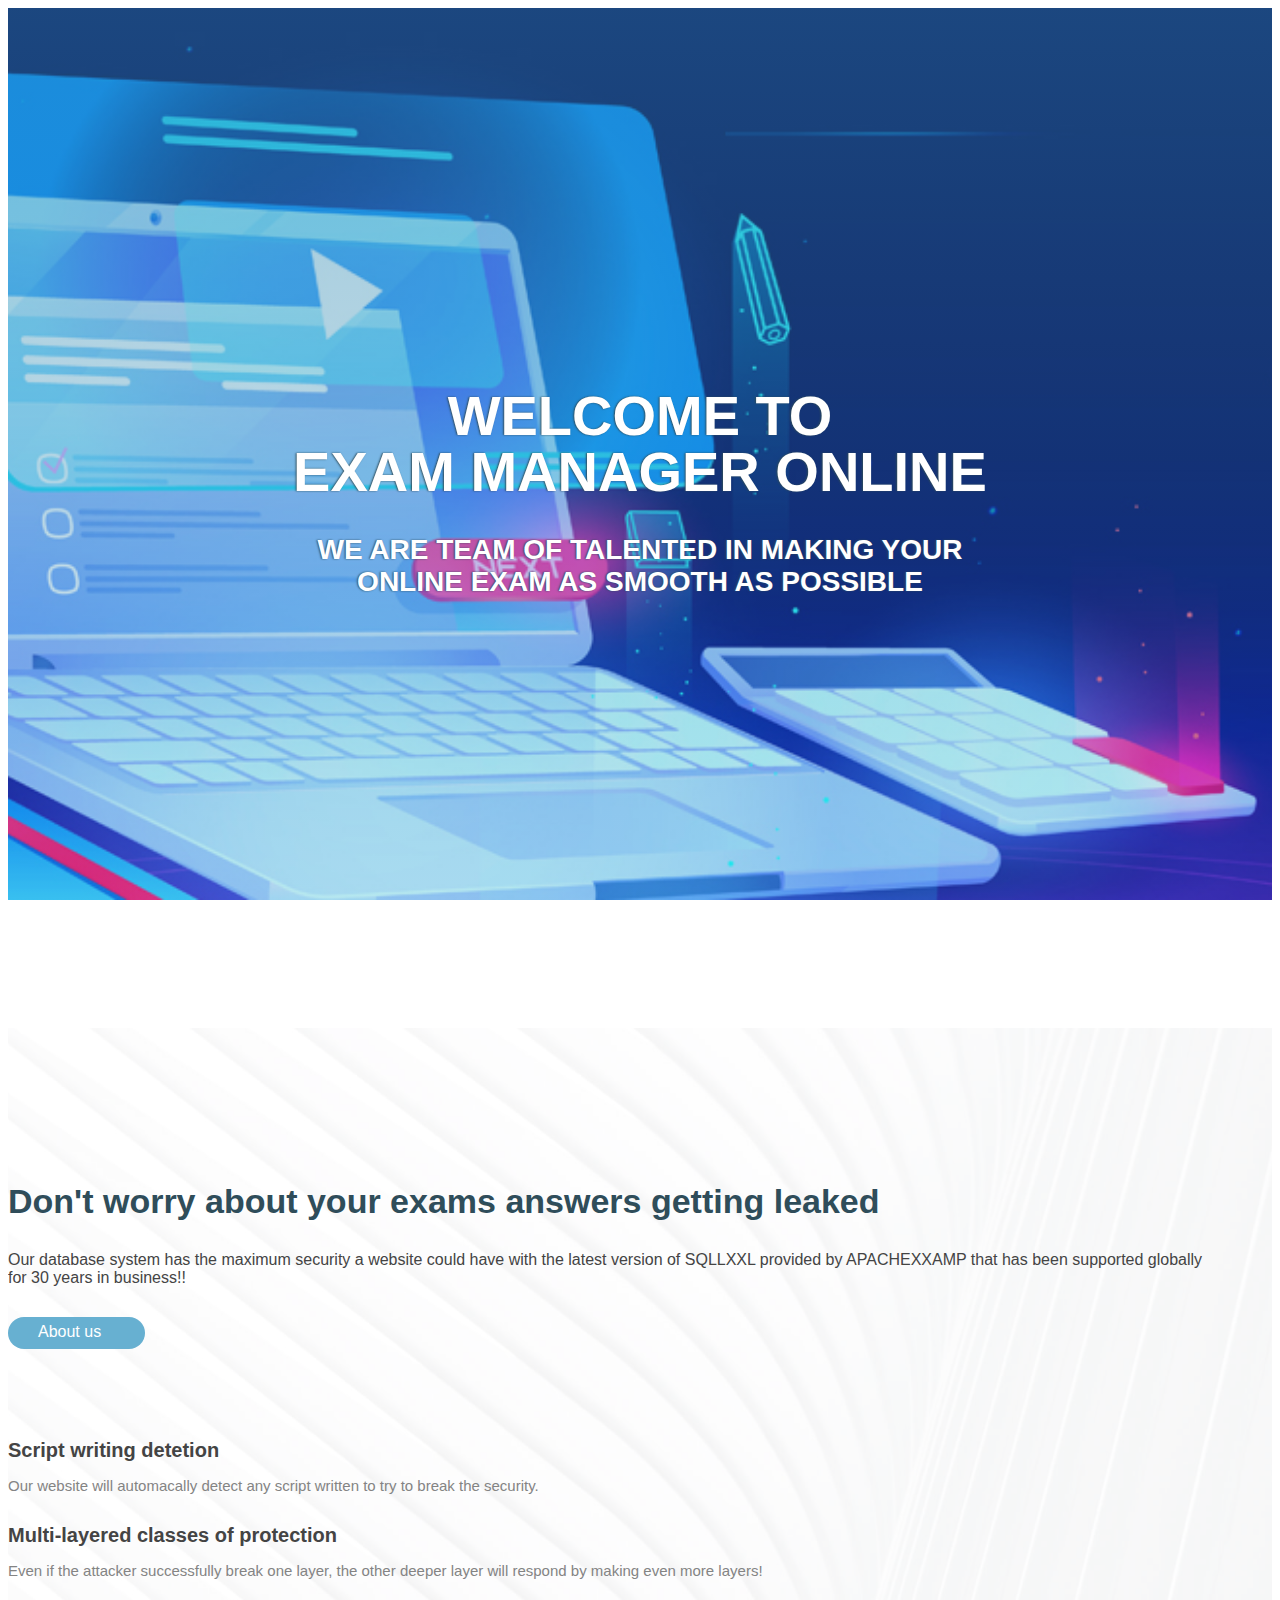
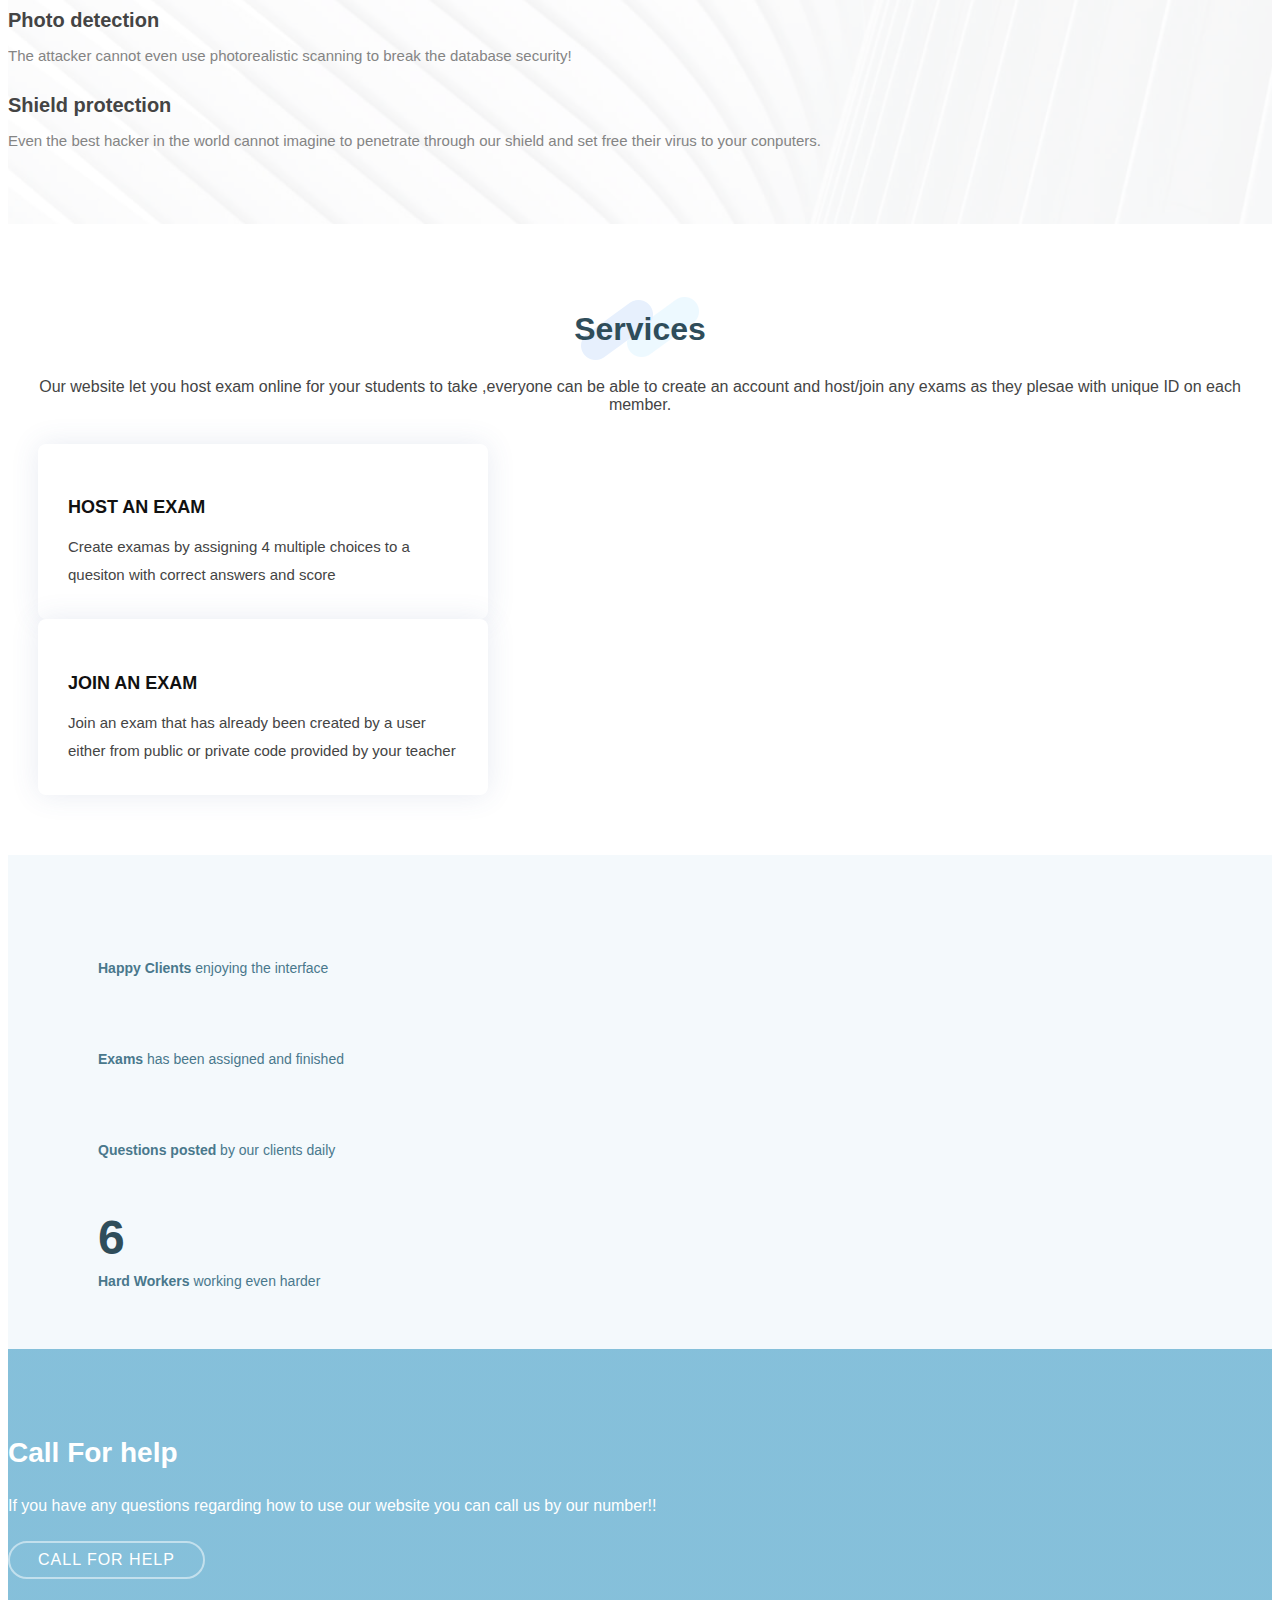
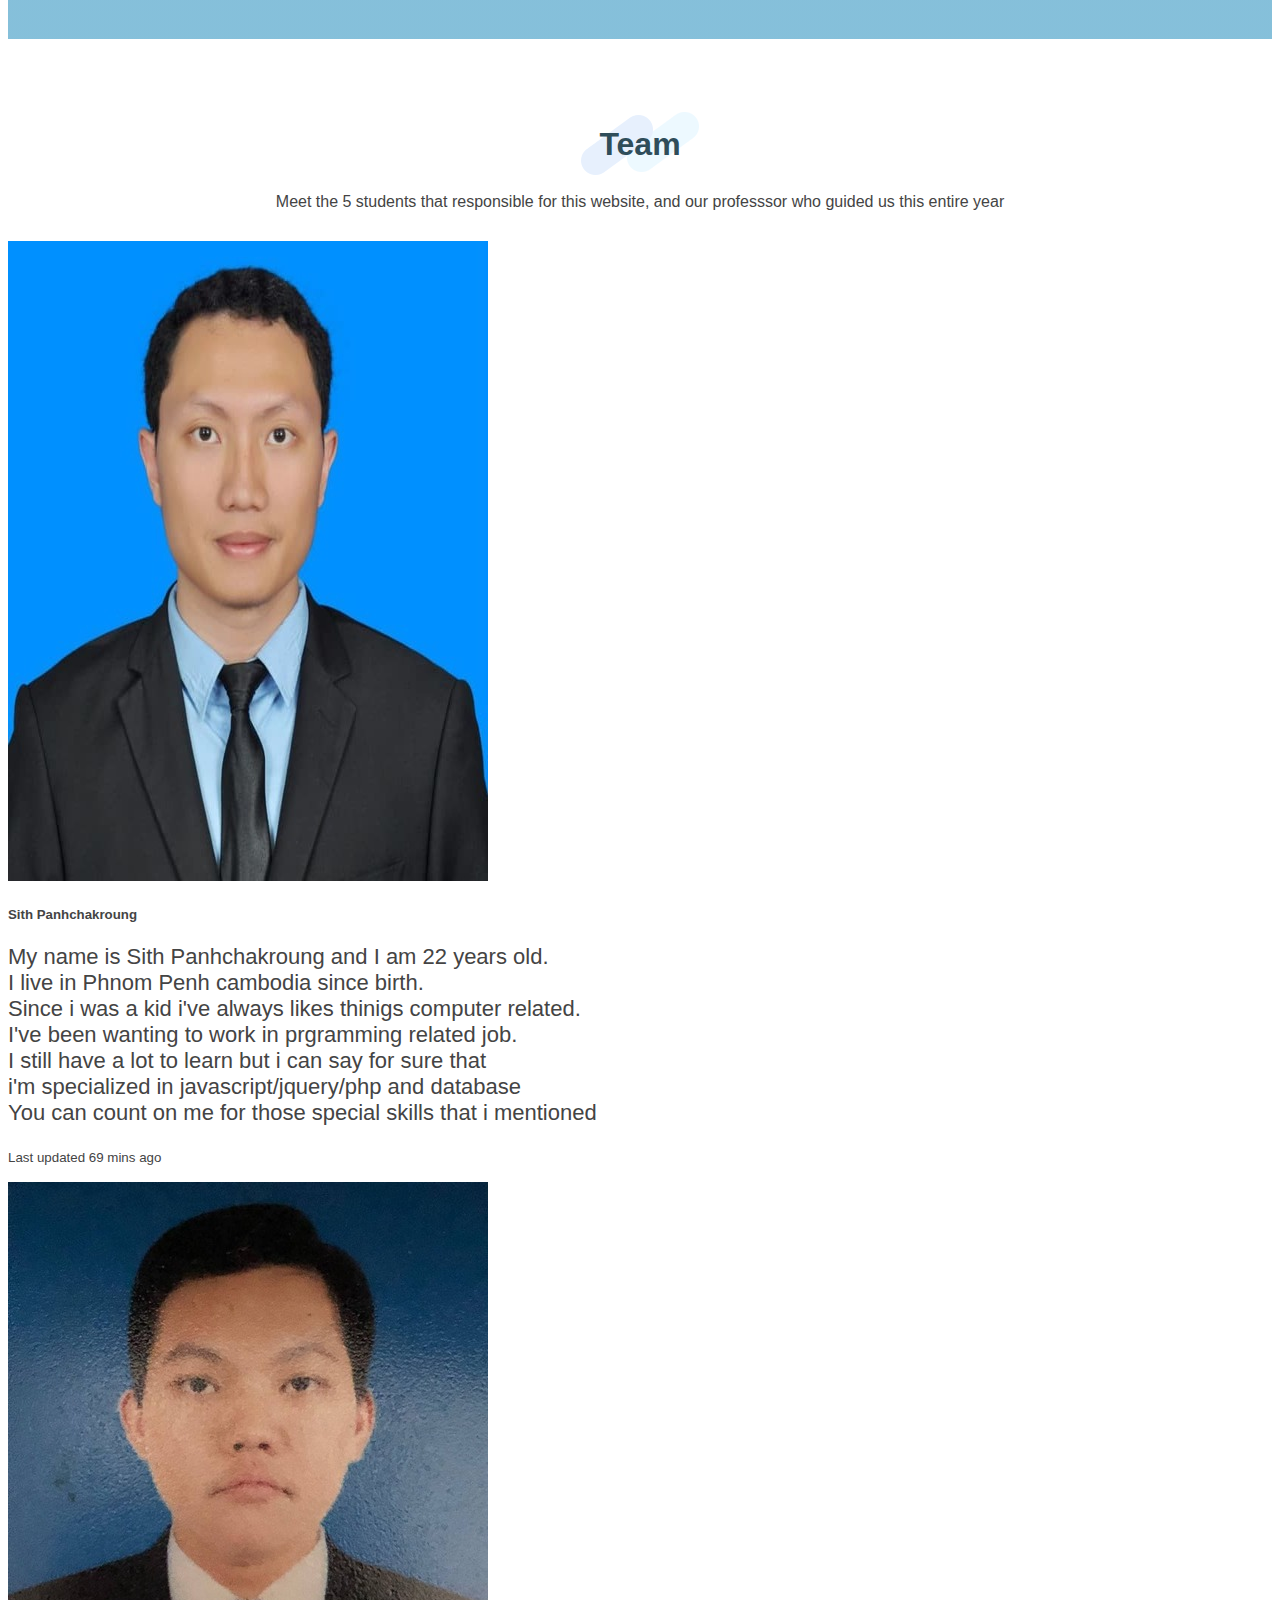
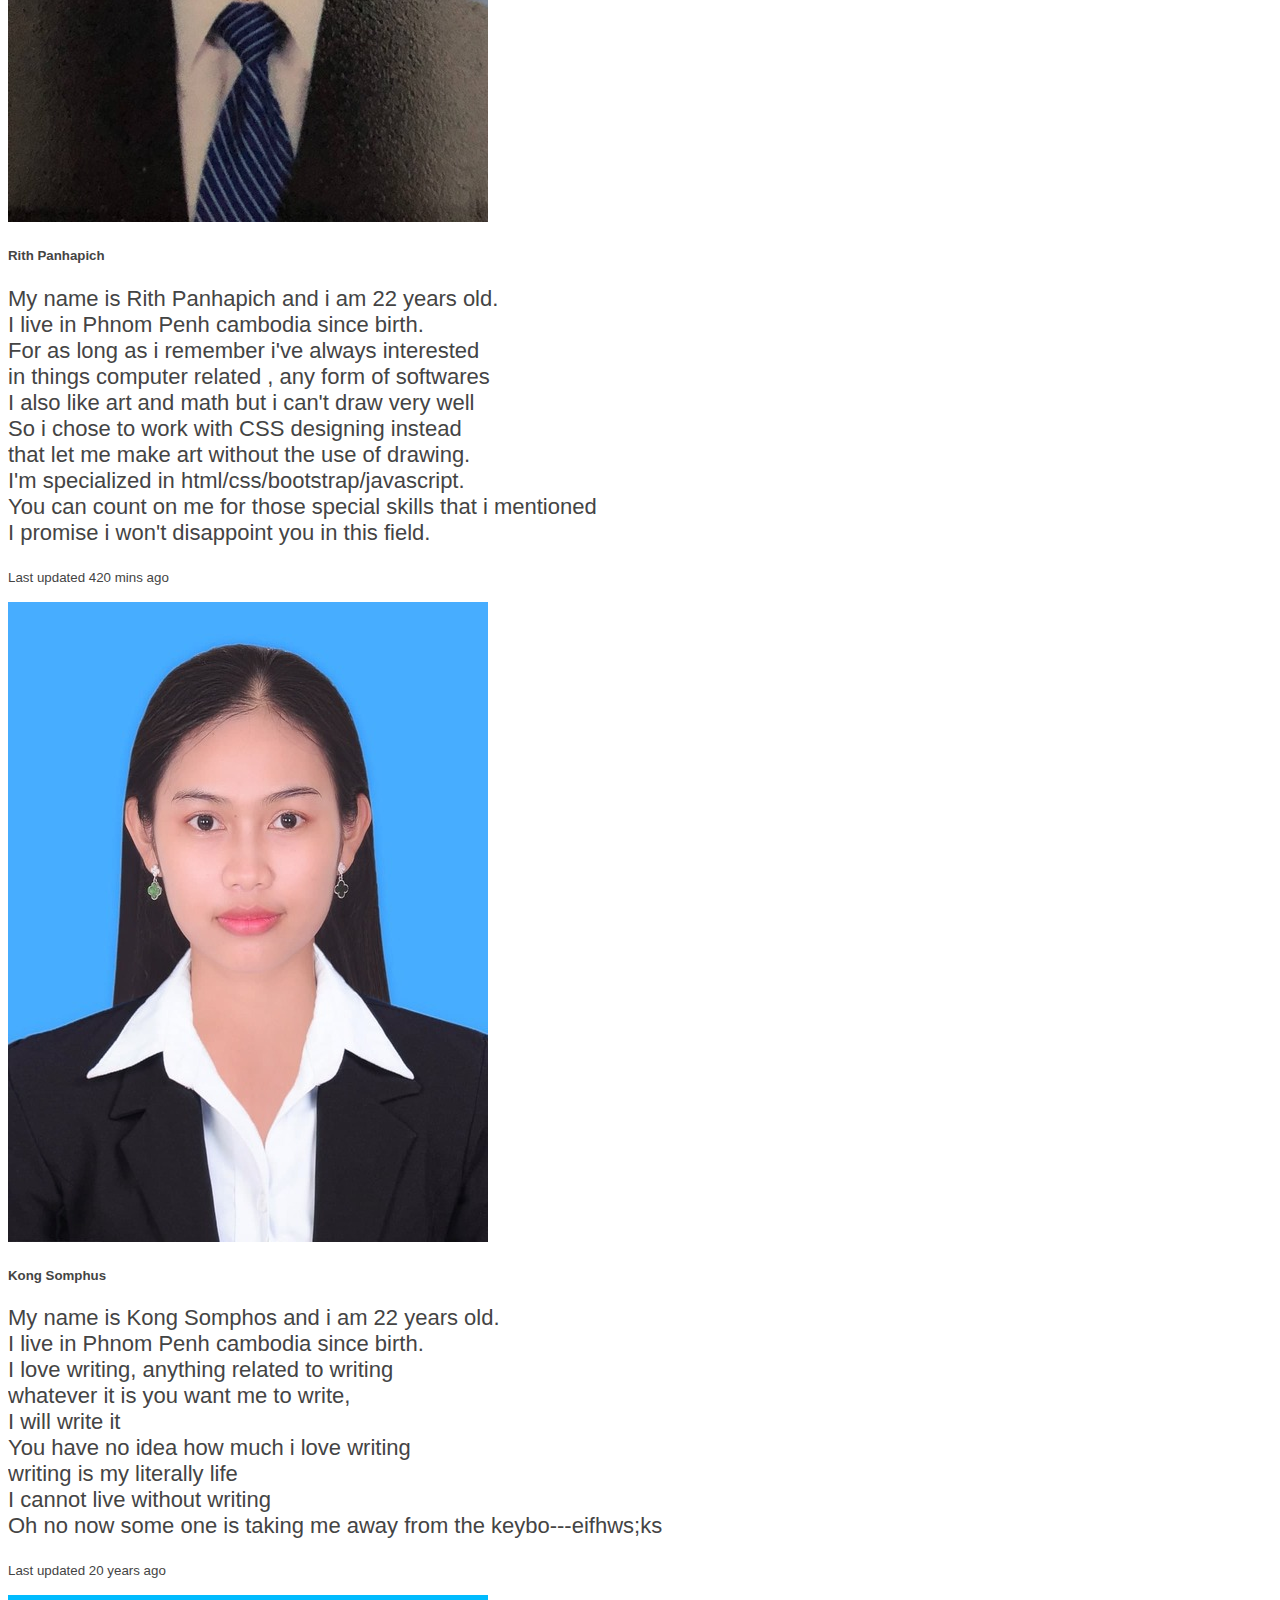
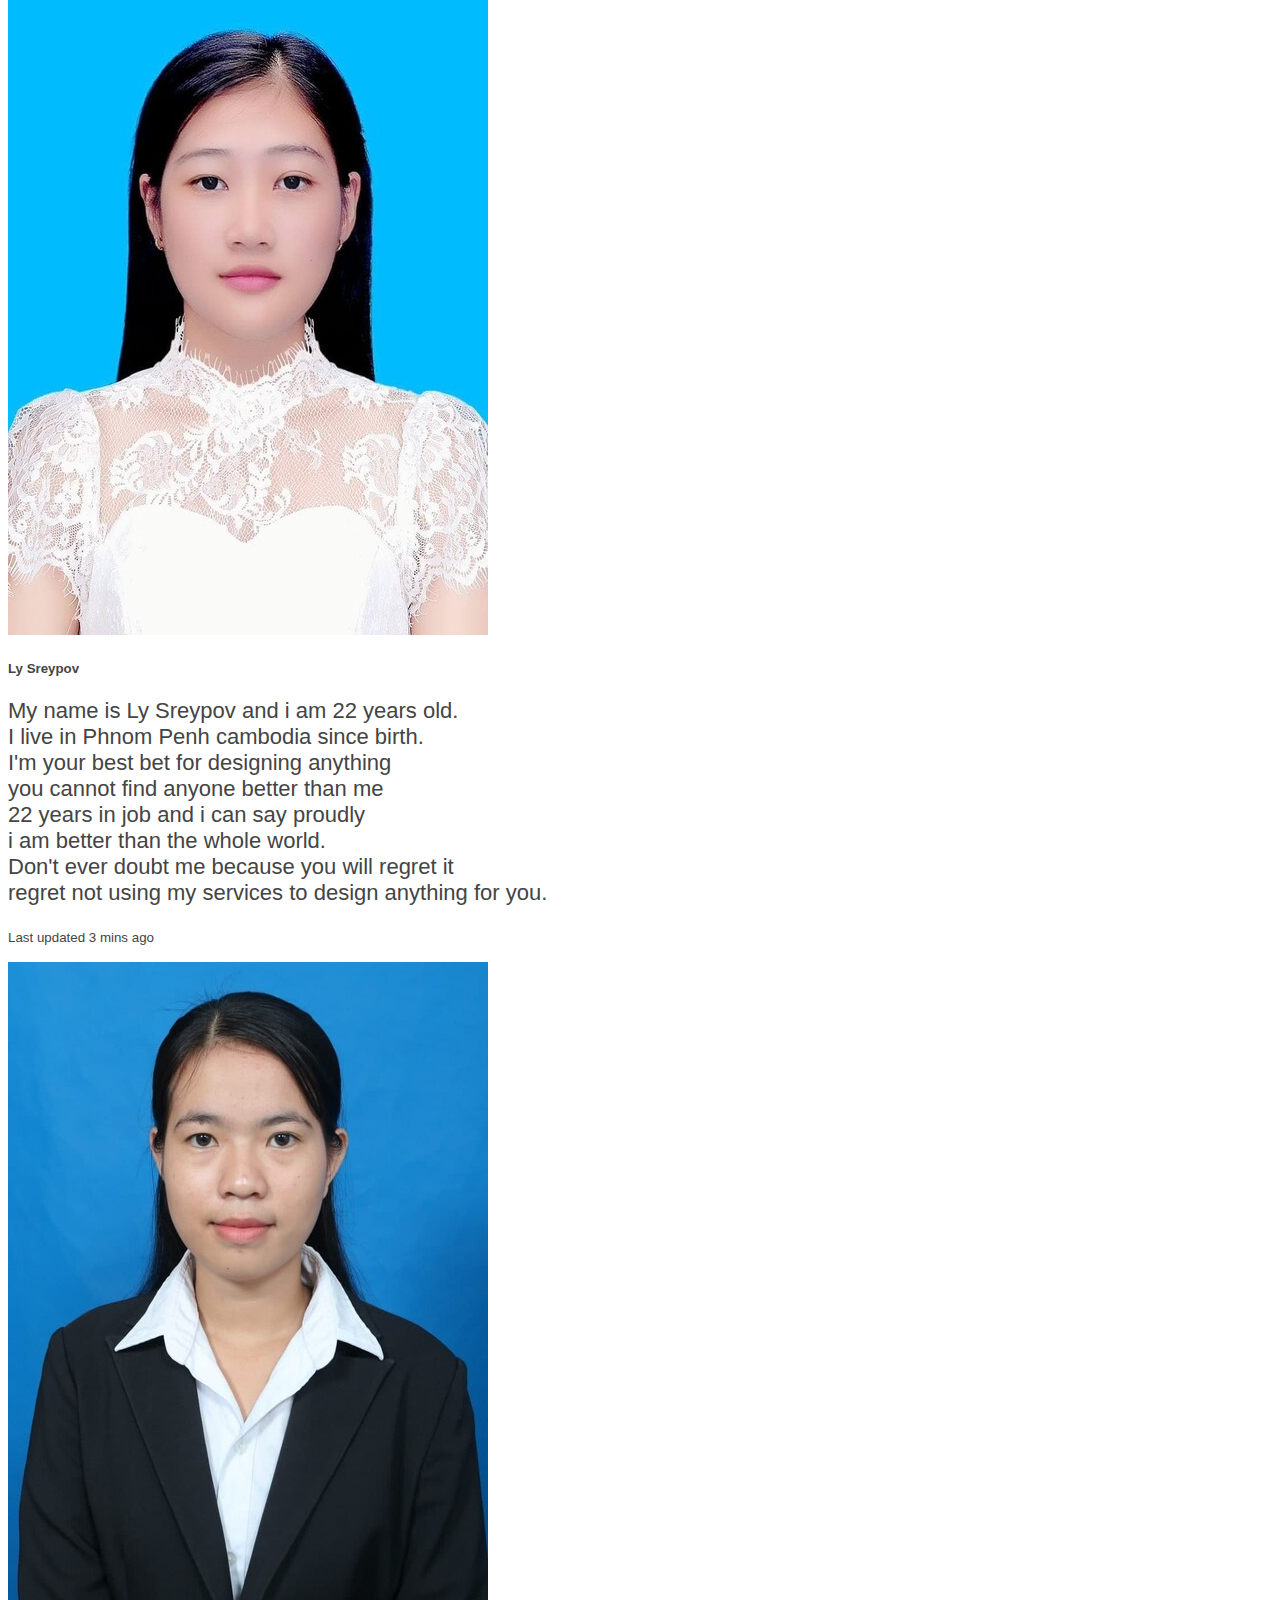
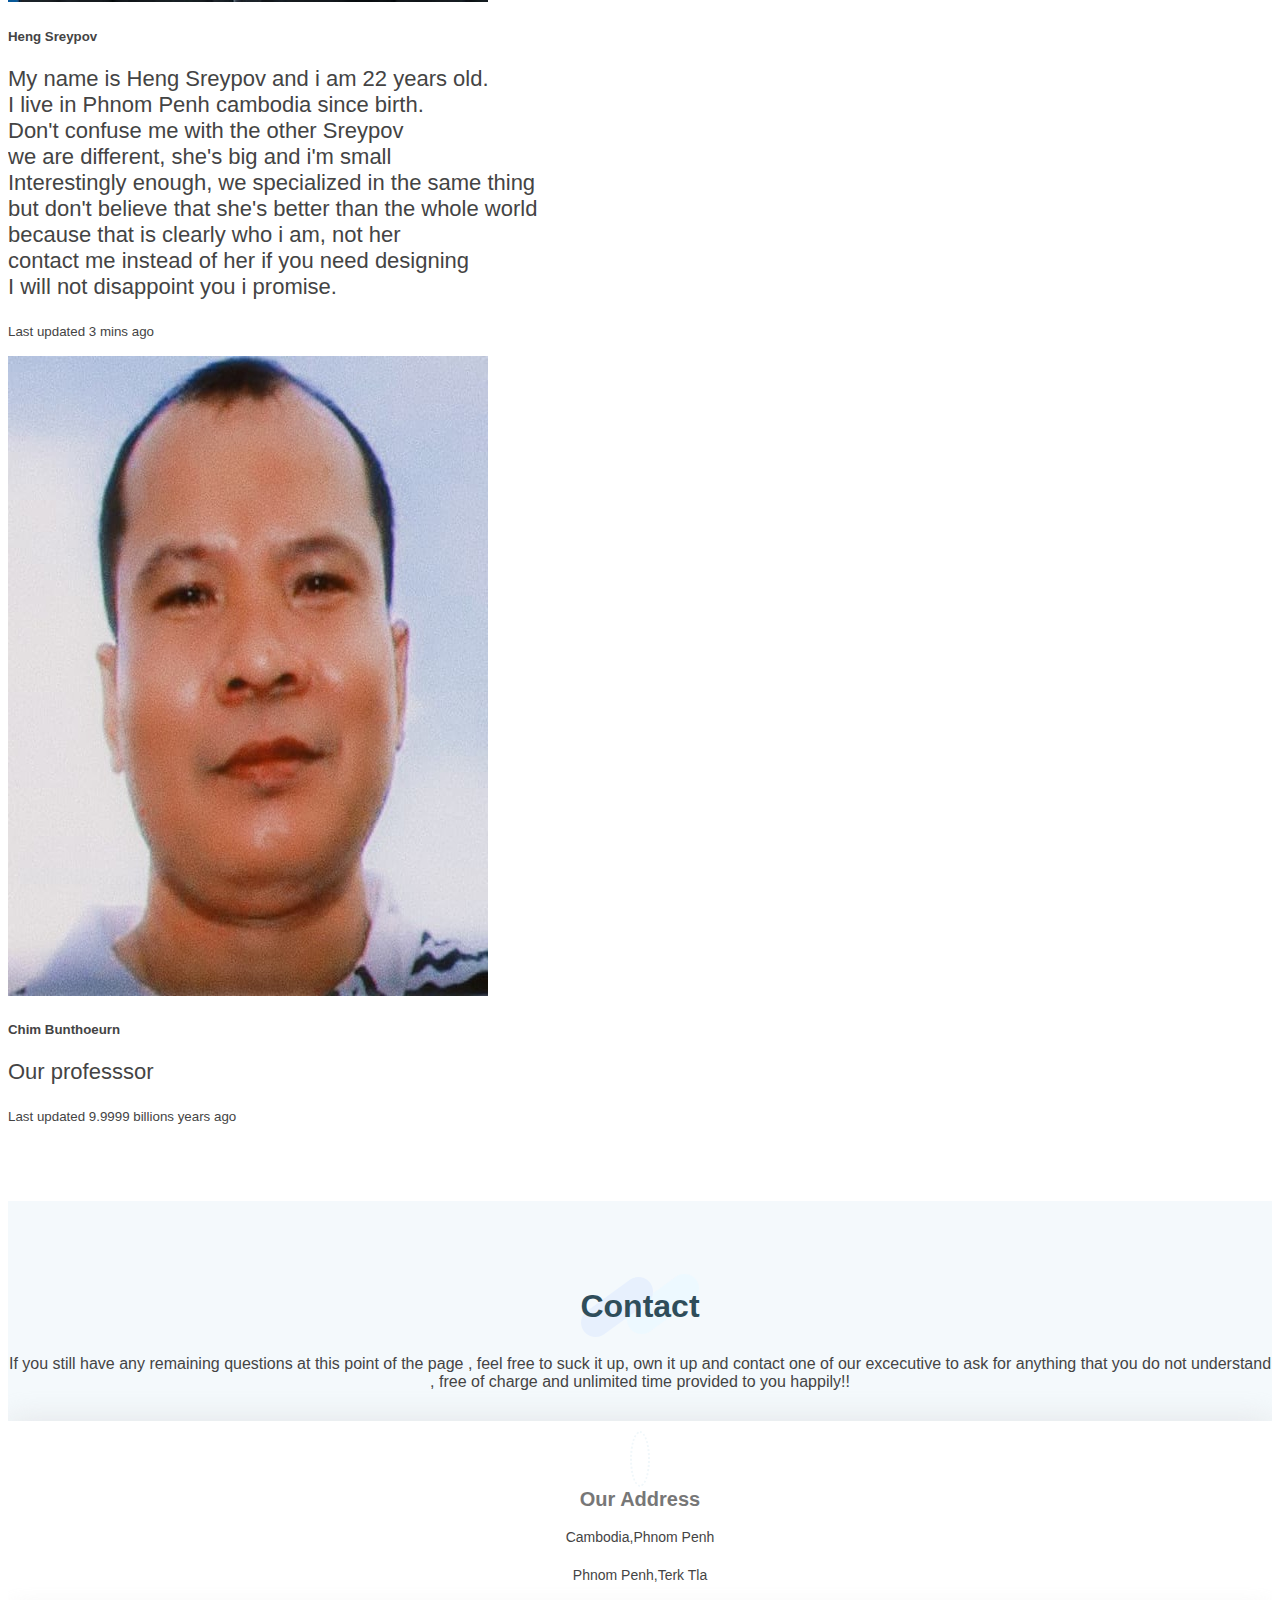
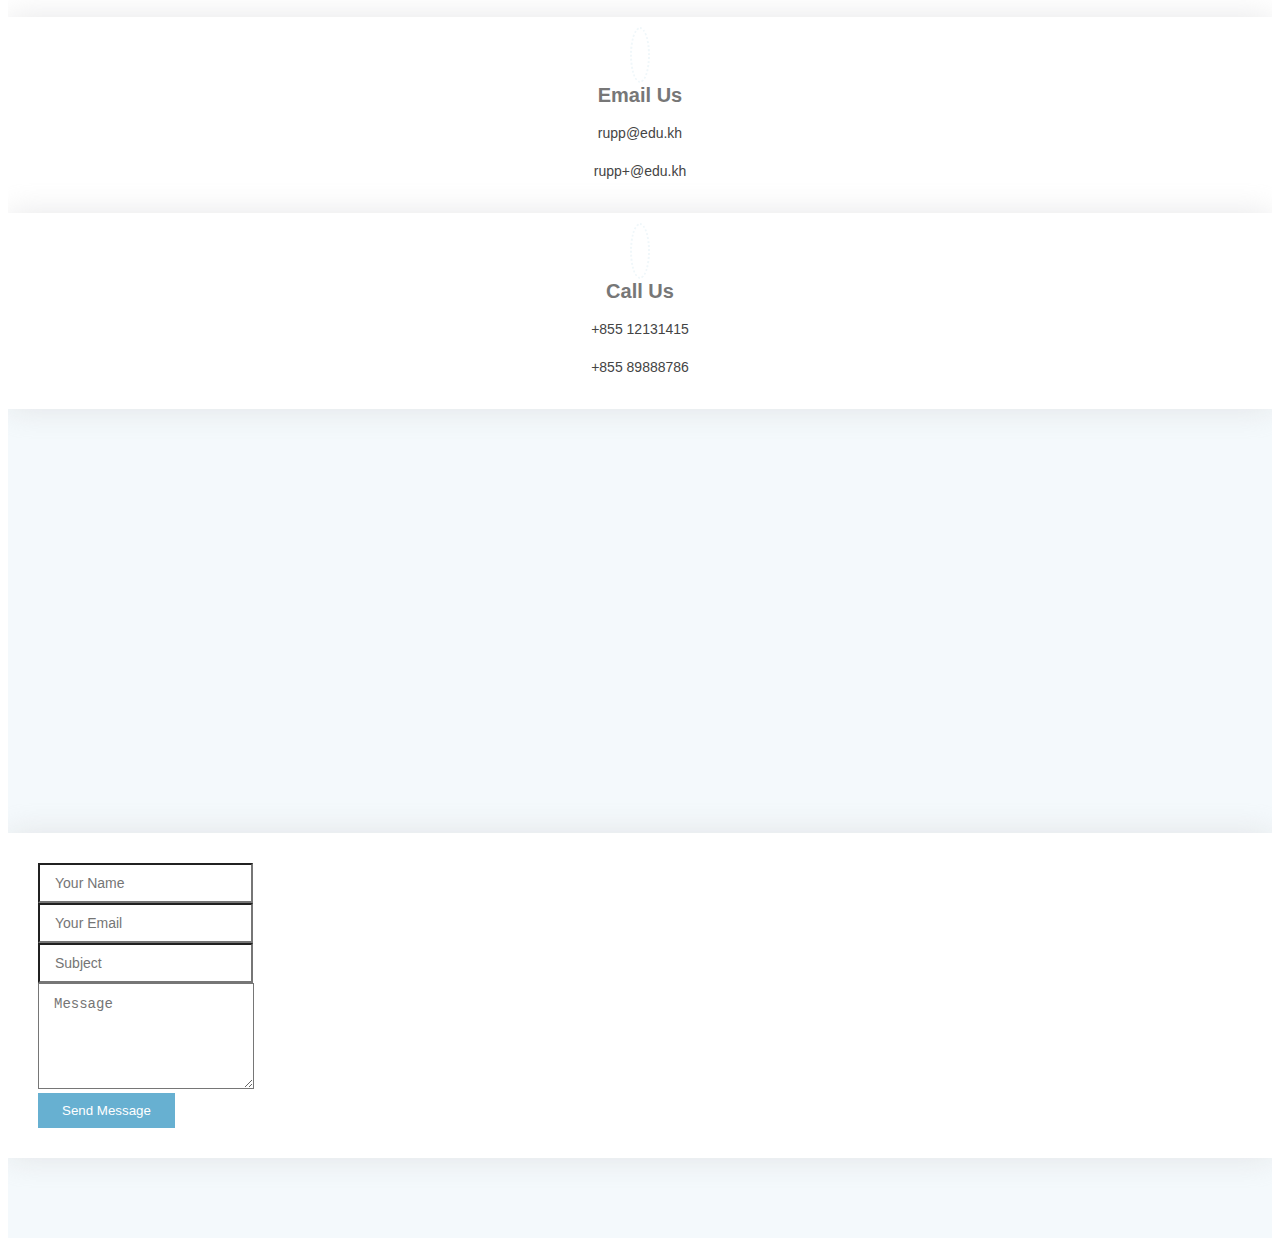
==== commit 863a347b: "3-7-2022" ====
--- a/public/html/about.html
+++ b/public/html/about.html
@@ -163,9 +163,7 @@
         <div class="section-title" data-aos="fade-in" data-aos-delay="100">
           <h2>Team</h2>
           <p class="h5">
-            Meet the most talented 6 people in the entire world ,presented/taught and lead by the webdev god himself 
-            that only comes down to earthly and choose THE special 5 people to continue the very next generation of 
-            world defenders to fight back with any hackers presented by the black order!!
+              Meet the 5 students that responsible for this website, and our professsor who guided us this entire year
           </p>
         </div>
 
@@ -183,12 +181,10 @@
                             My name is Sith Panhchakroung and I am 22 years old. <br>
                             I live in Phnom Penh cambodia since birth. <br>
                             Since i was a kid i've always likes thinigs computer related.<br> 
-                            I've been wanting to work in tech forever.<br>
-                            Now that i've gotten to work in tech for 25 years. <br>
+                            I've been wanting to work in prgramming related job.<br>
                             I still have a lot to learn but i can say for sure that <br>
                             i'm specialized in javascript/jquery/php and database<br>
                             You can count on me for those special skills that i mentioned <br>
-                            I promise i won't disappoint you in this field.
                         </p>
                       <p class="card-text"><small class="text-muted">Last updated 69 mins ago</small></p>
                     </div>
@@ -330,14 +326,7 @@
                     <div class="member-info">
                       <h5 class="card-title h1">Chim Bunthoeurn</h5>
                         <p class="card-text" style="font-size:22px;">
-                            Do i even need to introduce myself?? <br>
-                            You all already know who i am <br>
-                            I am a god you dull creature. <br> 
-                            I've only come to earth once in 10 billions years<br>
-                            to choose the 5 best people on earth <br>
-                            trained specialling to battle the black order <br>
-                            I AM THE WEB DEV GOD<br>
-                            I COMMAND THEE KNEEL!<br>
+                          Our professsor
                         </p>
                       <p class="card-text"><small class="text-muted">Last updated 9.9999 billions years ago</small></p>
                     </div>
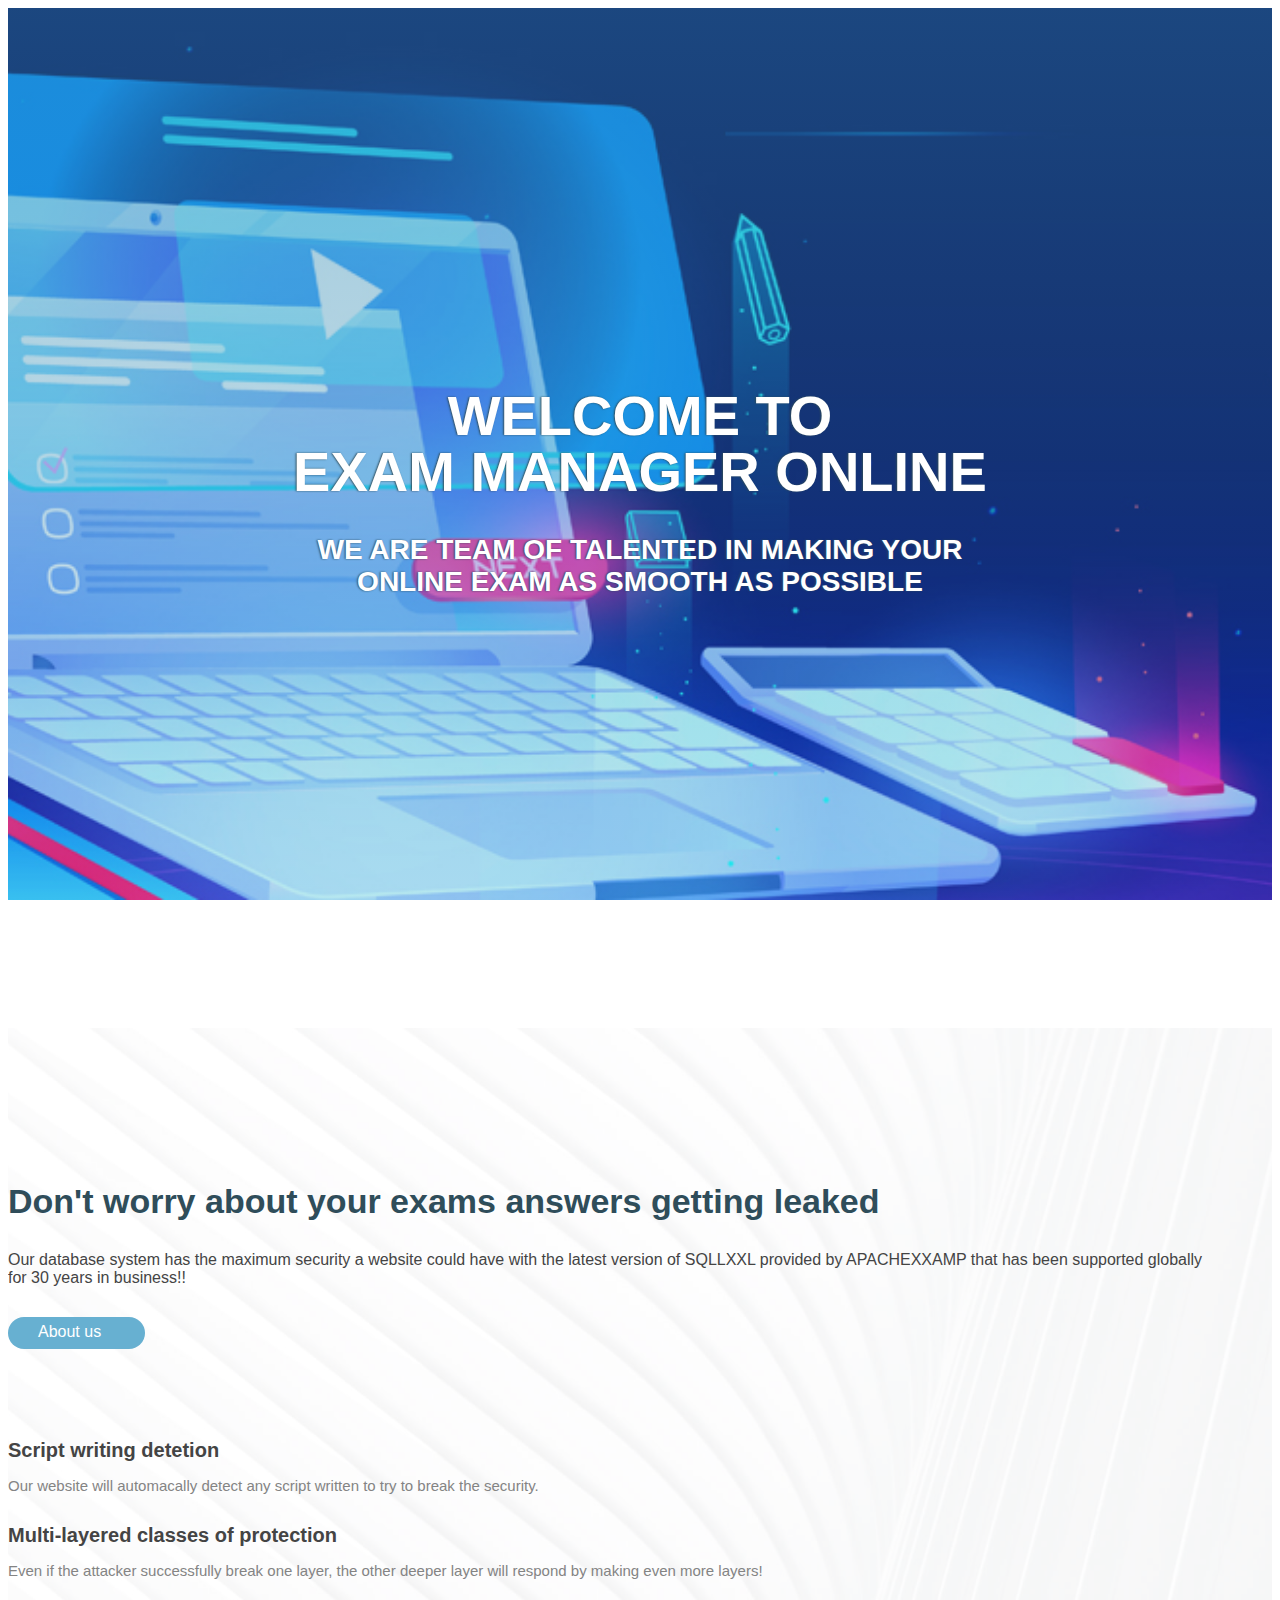
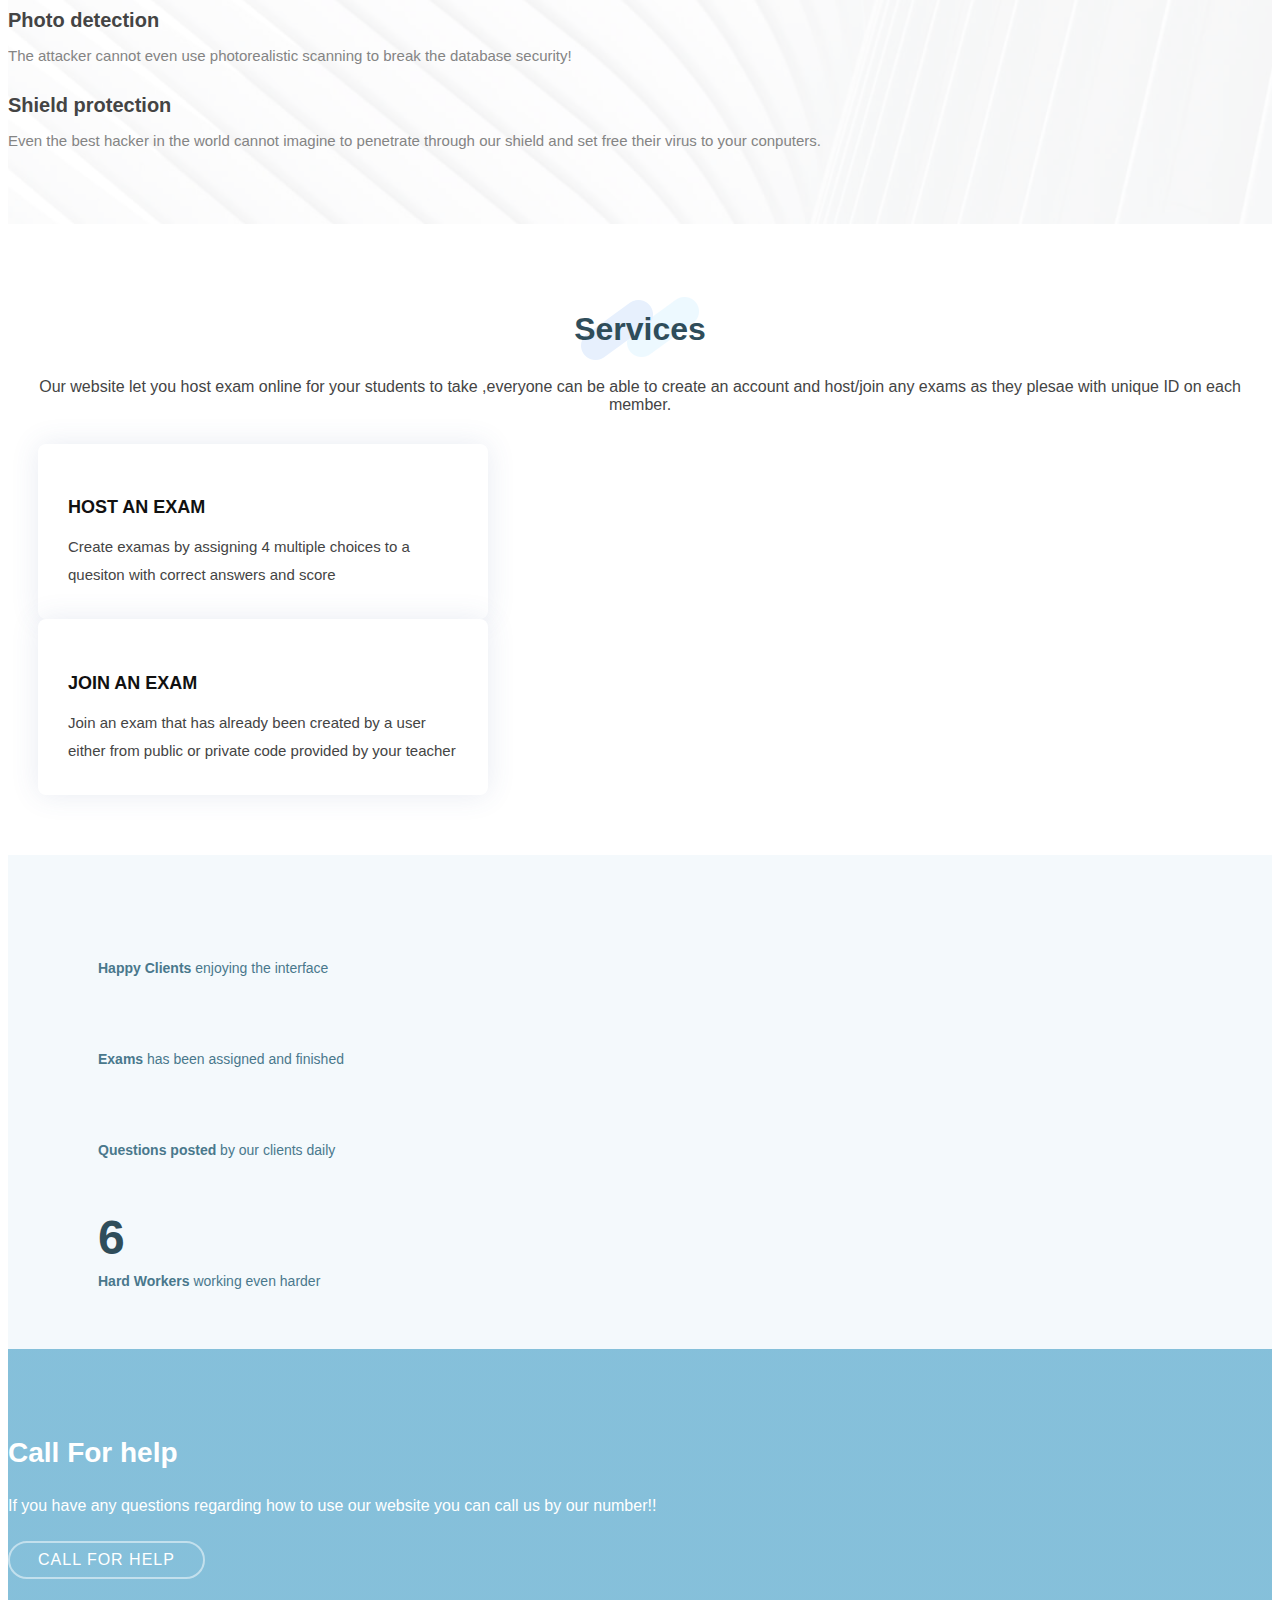
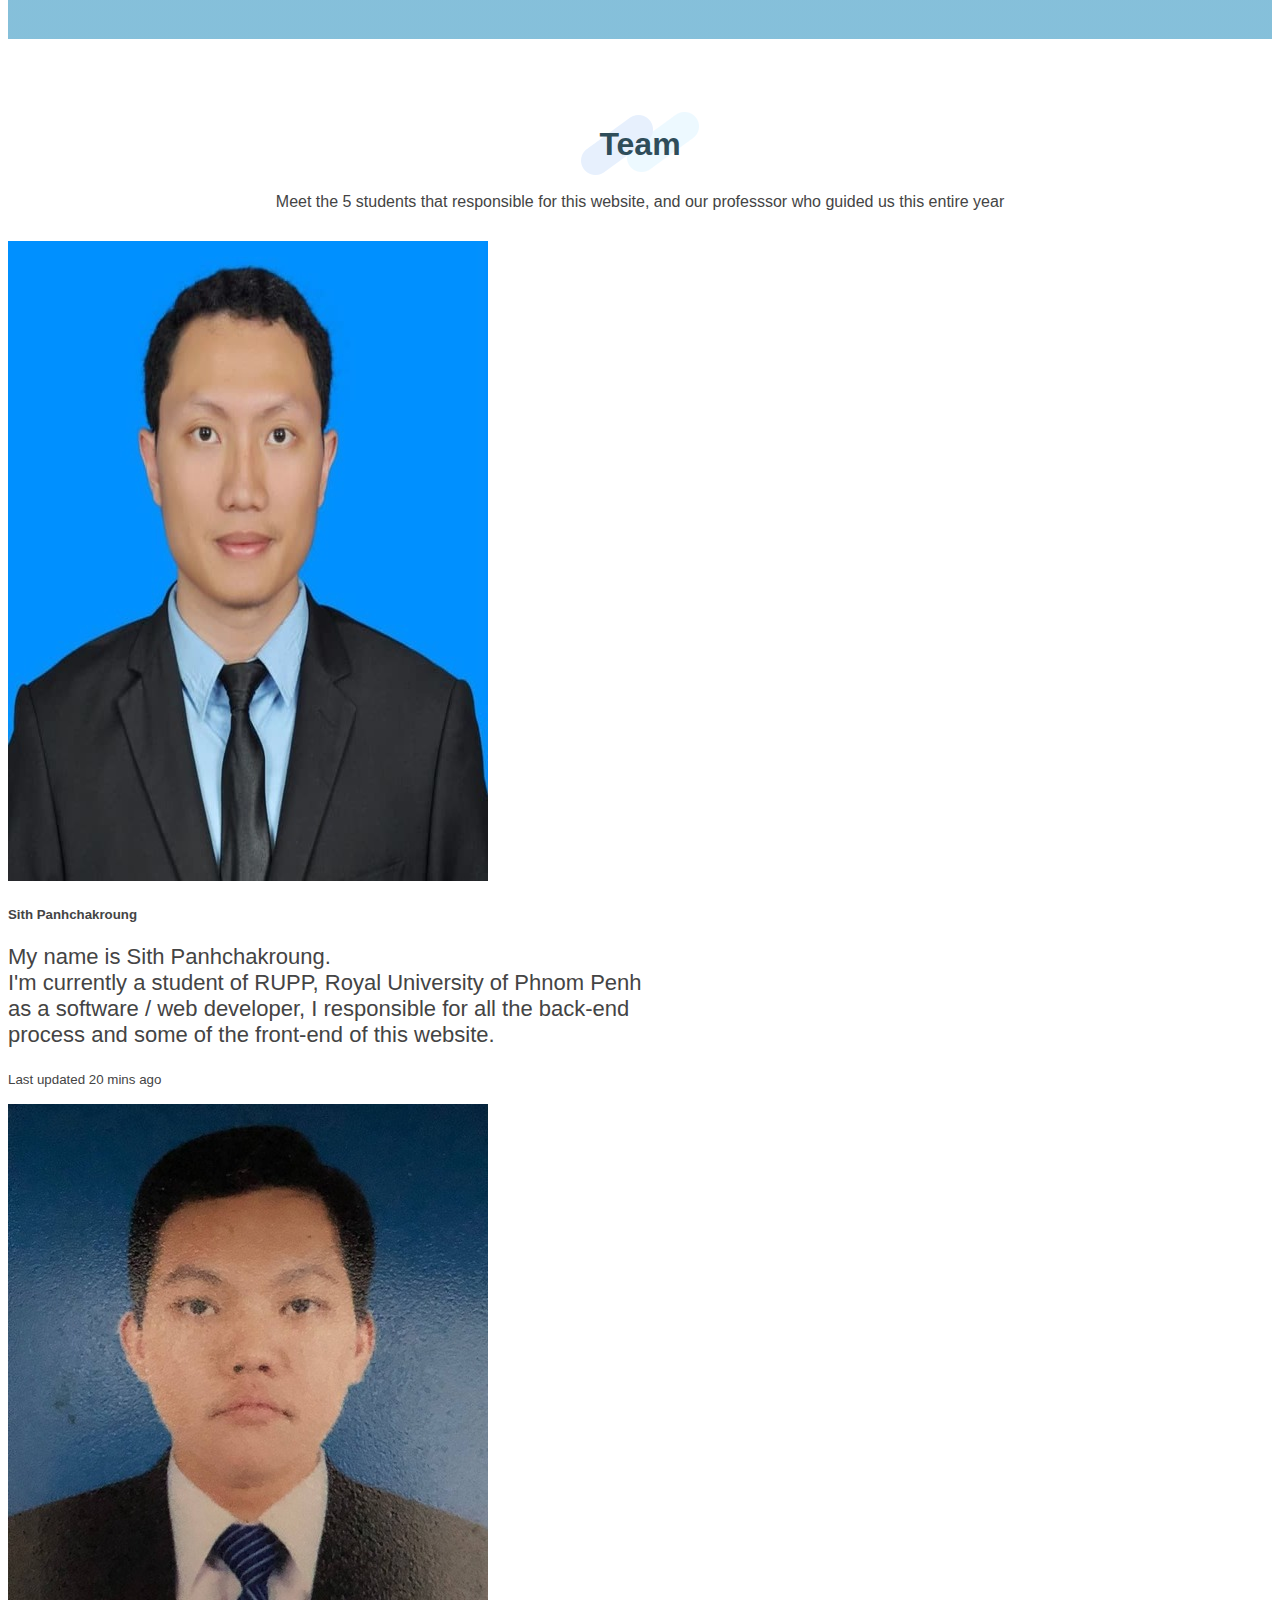
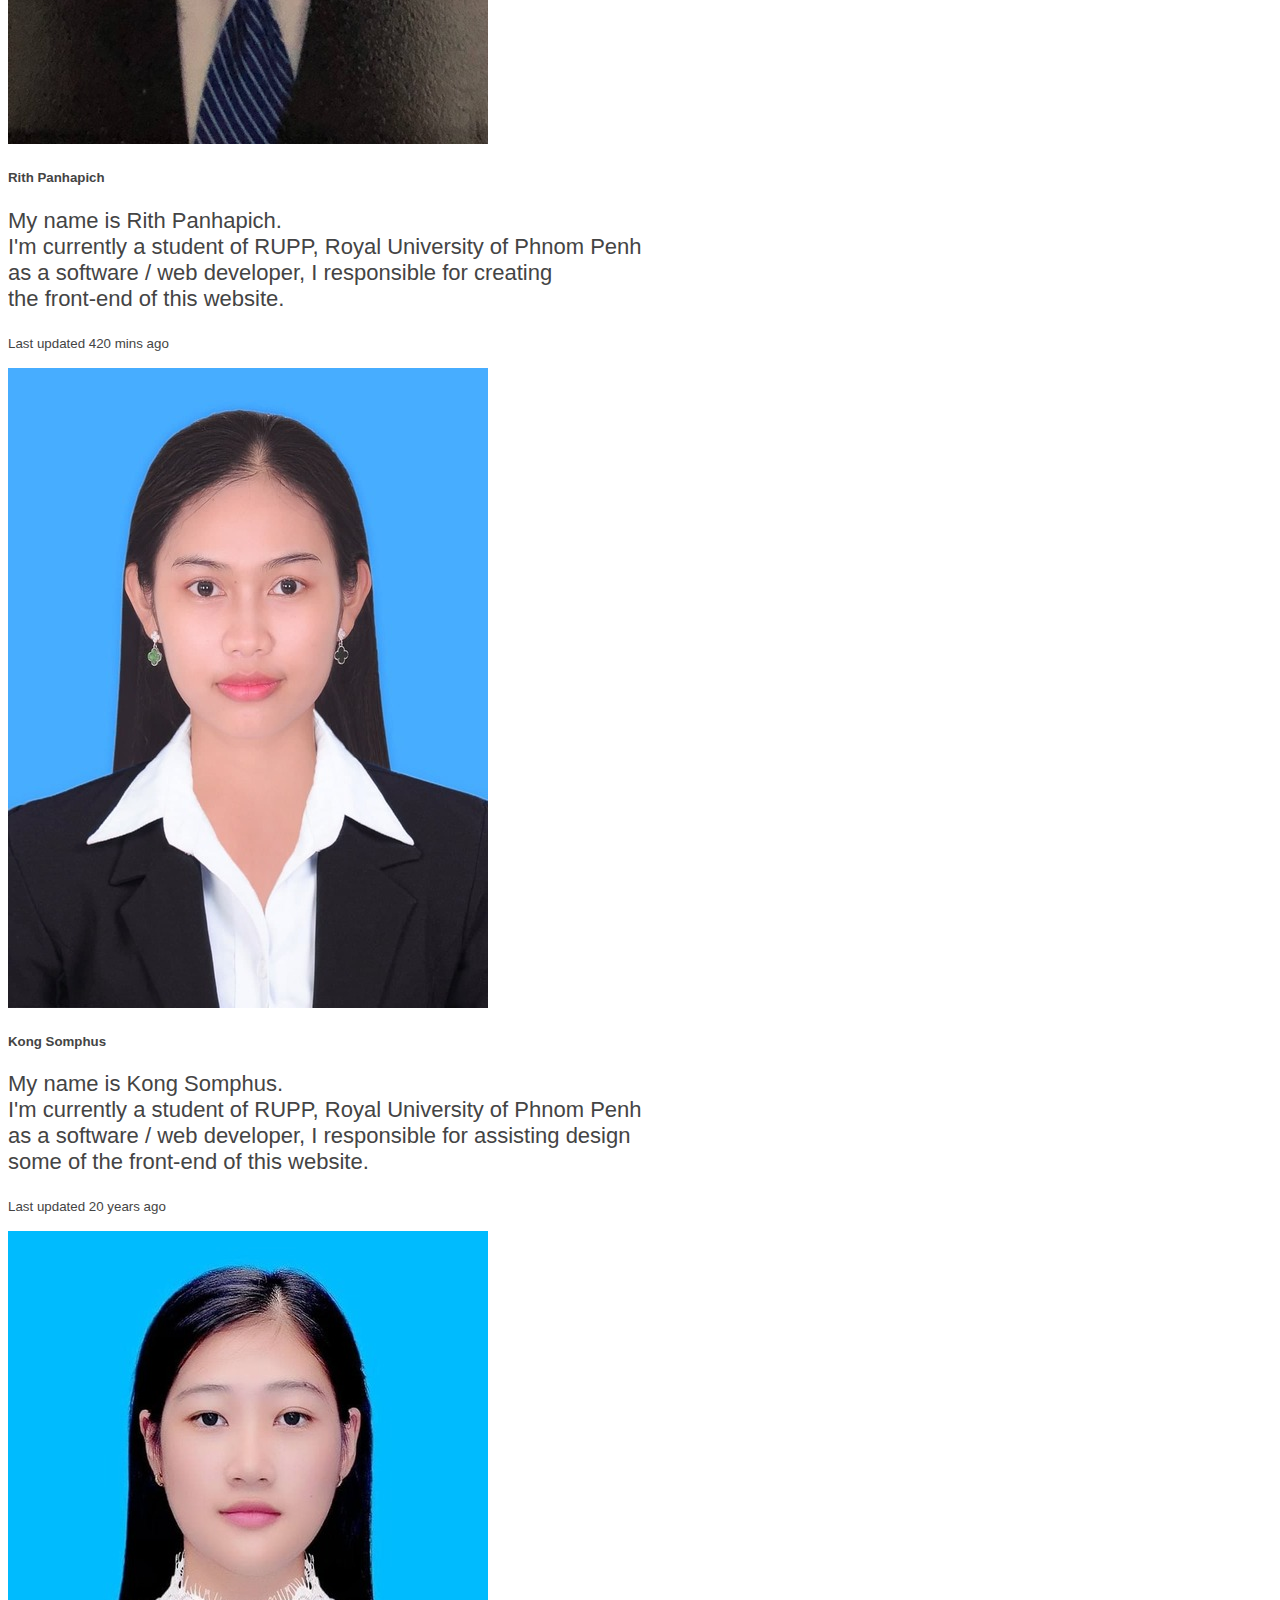
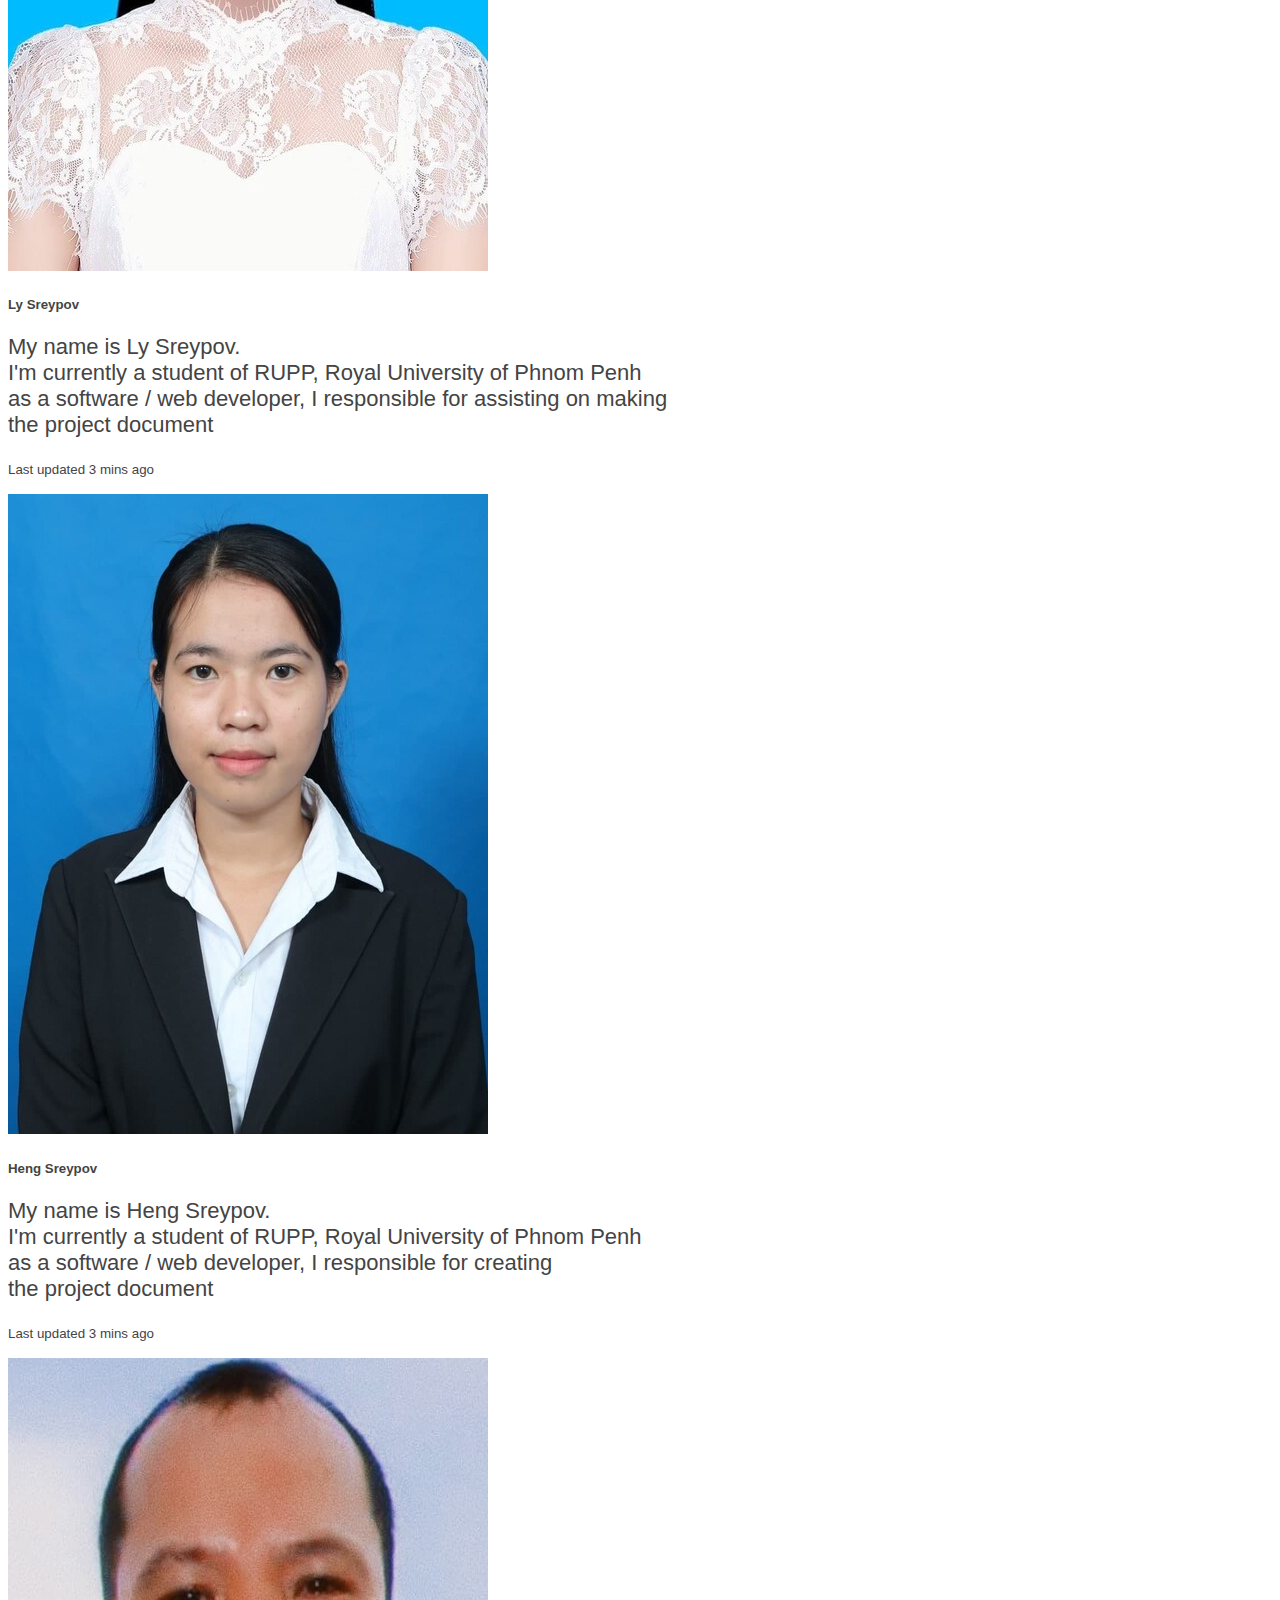
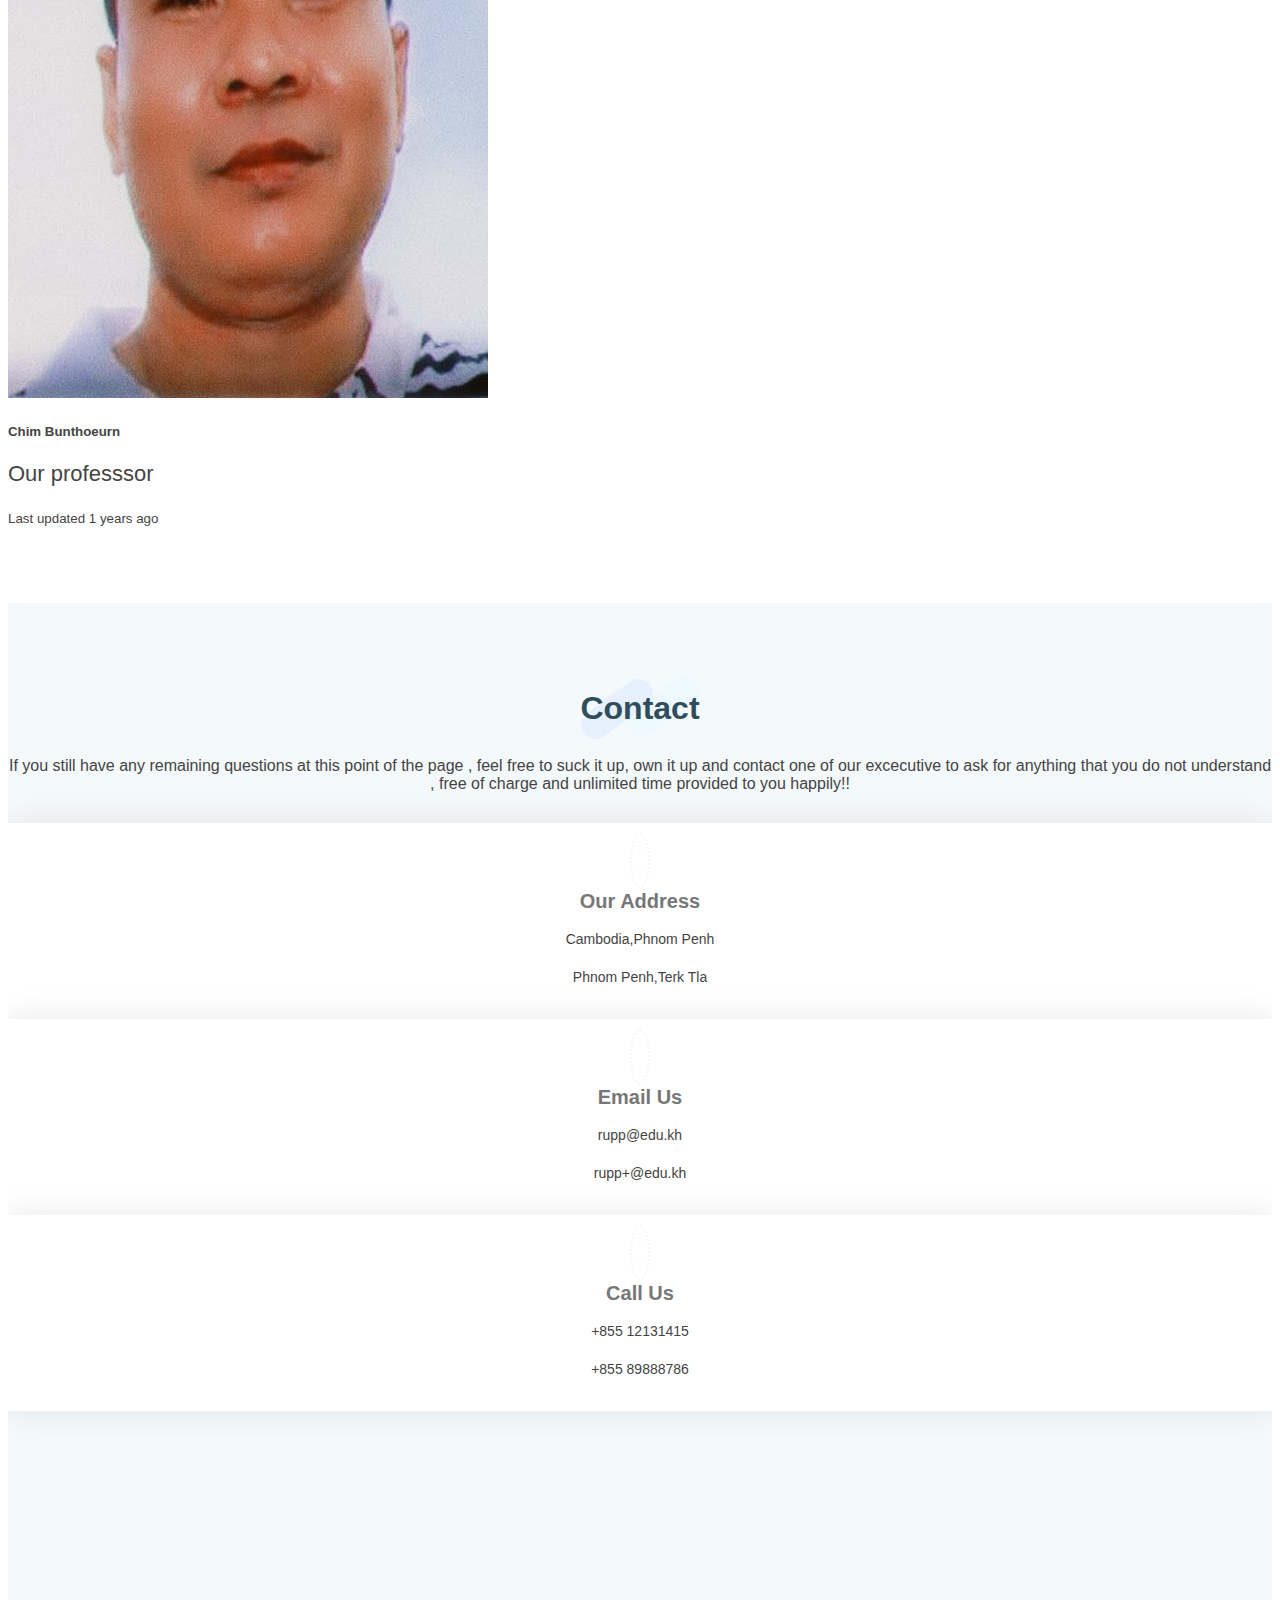
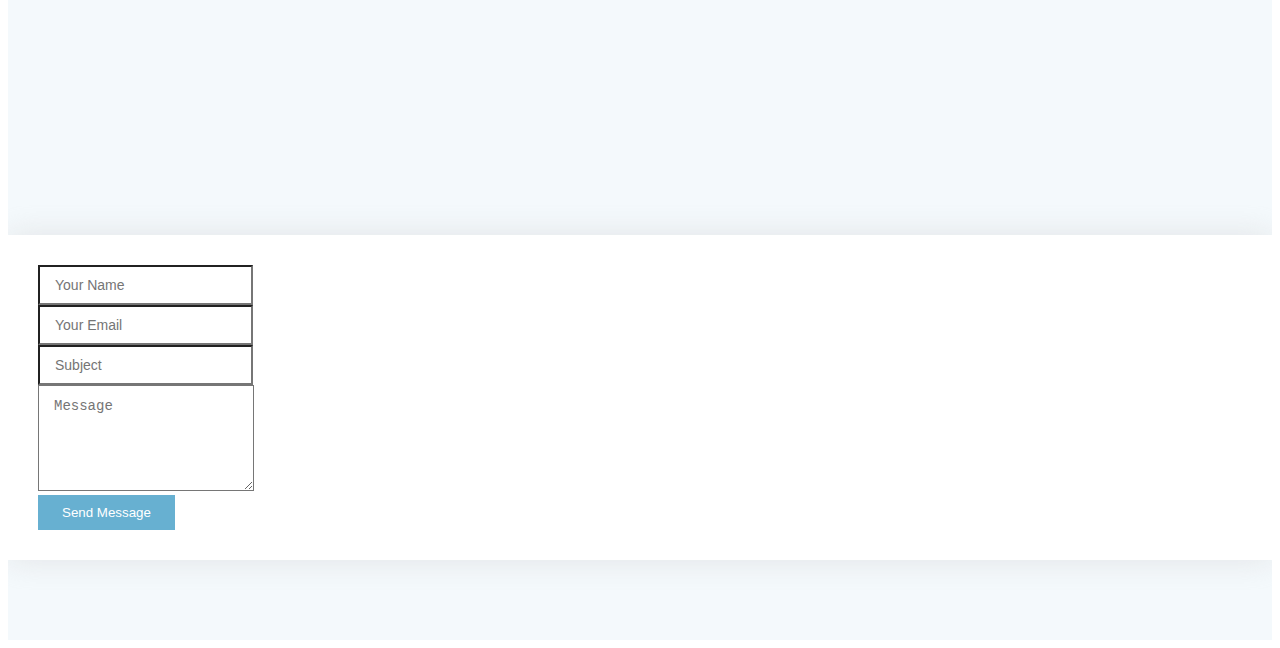
==== commit 95f8511e: "i fixed something" ====
--- a/public/html/about.html
+++ b/public/html/about.html
@@ -178,15 +178,12 @@
                     <div class="member-info">
                       <h5 class="card-title h1">Sith Panhchakroung</h5>
                         <p class="card-text" style="font-size:22px;">
-                            My name is Sith Panhchakroung and I am 22 years old. <br>
-                            I live in Phnom Penh cambodia since birth. <br>
-                            Since i was a kid i've always likes thinigs computer related.<br> 
-                            I've been wanting to work in prgramming related job.<br>
-                            I still have a lot to learn but i can say for sure that <br>
-                            i'm specialized in javascript/jquery/php and database<br>
-                            You can count on me for those special skills that i mentioned <br>
-                        </p>
-                      <p class="card-text"><small class="text-muted">Last updated 69 mins ago</small></p>
+                            My name is Sith Panhchakroung. <br>
+                            I'm currently a student of RUPP, Royal University of Phnom Penh <br>
+                            as a software / web developer, I responsible for all the back-end <br>
+                            process and some of the front-end of this website.
+                        </p>
+                      <p class="card-text"><small class="text-muted">Last updated 20 mins ago</small></p>
                     </div>
                     <div class="social">
                         <a href="https://twitter.com" target="_blank"><i class="bi bi-twitter"></i></a>
@@ -206,16 +203,10 @@
                     <div class="member-info">
                       <h5 class="card-title h1">Rith Panhapich</h5>
                         <p class="card-text" style="font-size:22px;">
-                            My name is Rith Panhapich and i am 22 years old.<br>
-                            I live in Phnom Penh cambodia since birth. <br>
-                            For as long as i remember i've always interested <br> 
-                            in things computer related , any form of softwares<br>
-                            I also like art and math but i can't draw very well<br>
-                            So i chose to work with CSS designing instead <br>
-                            that let me make art without the use of drawing. <br>
-                            I'm specialized in html/css/bootstrap/javascript. <br>
-                            You can count on me for those special skills that i mentioned <br>
-                            I promise i won't disappoint you in this field.
+                            My name is Rith Panhapich.<br>
+                            I'm currently a student of RUPP, Royal University of Phnom Penh <br>
+                            as a software / web developer, I responsible for creating <br>
+                            the front-end of this website.
                         </p>
                       <p class="card-text"><small class="text-muted">Last updated 420 mins ago</small></p>
                     </div>
@@ -237,15 +228,10 @@
                     <div class="member-info">
                       <h5 class="card-title h1">Kong Somphus</h5>
                         <p class="card-text" style="font-size:22px;">
-                          My name is Kong Somphos and i am 22 years old.<br>
-                          I live in Phnom Penh cambodia since birth. <br>
-                          I love writing, anything related to writing <br>
-                          whatever it is you want me to write,<br> 
-                          I will write it <br>
-                          You have no idea how much i love writing <br>
-                          writing is my literally life <br>
-                          I cannot live without writing<br>
-                          Oh no now some one is taking me away from the keybo---eifhws;ks <br>
+                          My name is Kong Somphus.<br>
+                          I'm currently a student of RUPP, Royal University of Phnom Penh <br>
+                          as a software / web developer, I responsible for assisting design<br>
+                          some of the front-end of this website.
                         </p>
                       <p class="card-text"><small class="text-muted">Last updated 20 years ago</small></p>
                     </div>
@@ -267,14 +253,10 @@
                     <div class="member-info">
                       <h5 class="card-title h1">Ly Sreypov</h5>
                         <p class="card-text" style="font-size:22px;">
-                            My name is Ly Sreypov and i am 22 years old.<br>
-                            I live in Phnom Penh cambodia since birth. <br>
-                            I'm your best bet for designing anything  <br> 
-                            you cannot find anyone better than me <br>
-                            22 years in job and i can say proudly<br>
-                            i am better than the whole world.<br>
-                            Don't ever doubt me because you will regret it <br>
-                            regret not using my services to design anything for you. <br>
+                          My name is Ly Sreypov.<br>
+                          I'm currently a student of RUPP, Royal University of Phnom Penh <br>
+                          as a software / web developer, I responsible for assisting on making <br>
+                          the project document<br>
                         </p>
                       <p class="card-text"><small class="text-muted">Last updated 3 mins ago</small></p>
                     </div>
@@ -296,15 +278,10 @@
                     <div class="member-info">
                       <h5 class="card-title h1">Heng Sreypov</h5>
                         <p class="card-text" style="font-size:22px;">
-                            My name is Heng Sreypov and i am 22 years old.<br>
-                            I live in Phnom Penh cambodia since birth. <br>
-                            Don't confuse me with the other Sreypov  <br>
-                            we are different, she's big and i'm small <br> 
-                            Interestingly enough, we specialized in the same thing <br>
-                            but don't believe that she's better than the whole world <br>
-                            because that is clearly who i am, not her<br>
-                            contact me instead of her if you need designing <br>
-                            I will not disappoint you i promise.<br>
+                          My name is Heng Sreypov.<br>
+                          I'm currently a student of RUPP, Royal University of Phnom Penh <br>
+                          as a software / web developer, I responsible for creating <br>
+                          the project document<br>
                         </p>
                       <p class="card-text"><small class="text-muted">Last updated 3 mins ago</small></p>
                     </div>
@@ -327,8 +304,9 @@
                       <h5 class="card-title h1">Chim Bunthoeurn</h5>
                         <p class="card-text" style="font-size:22px;">
                           Our professsor
-                        </p>
-                      <p class="card-text"><small class="text-muted">Last updated 9.9999 billions years ago</small></p>
+                          
+                        </p>
+                      <p class="card-text"><small class="text-muted">Last updated 1 years ago</small></p>
                     </div>
                     <div class="social">
                         <a href="https://twitter.com" target="_blank"><i class="bi bi-twitter"></i></a>
